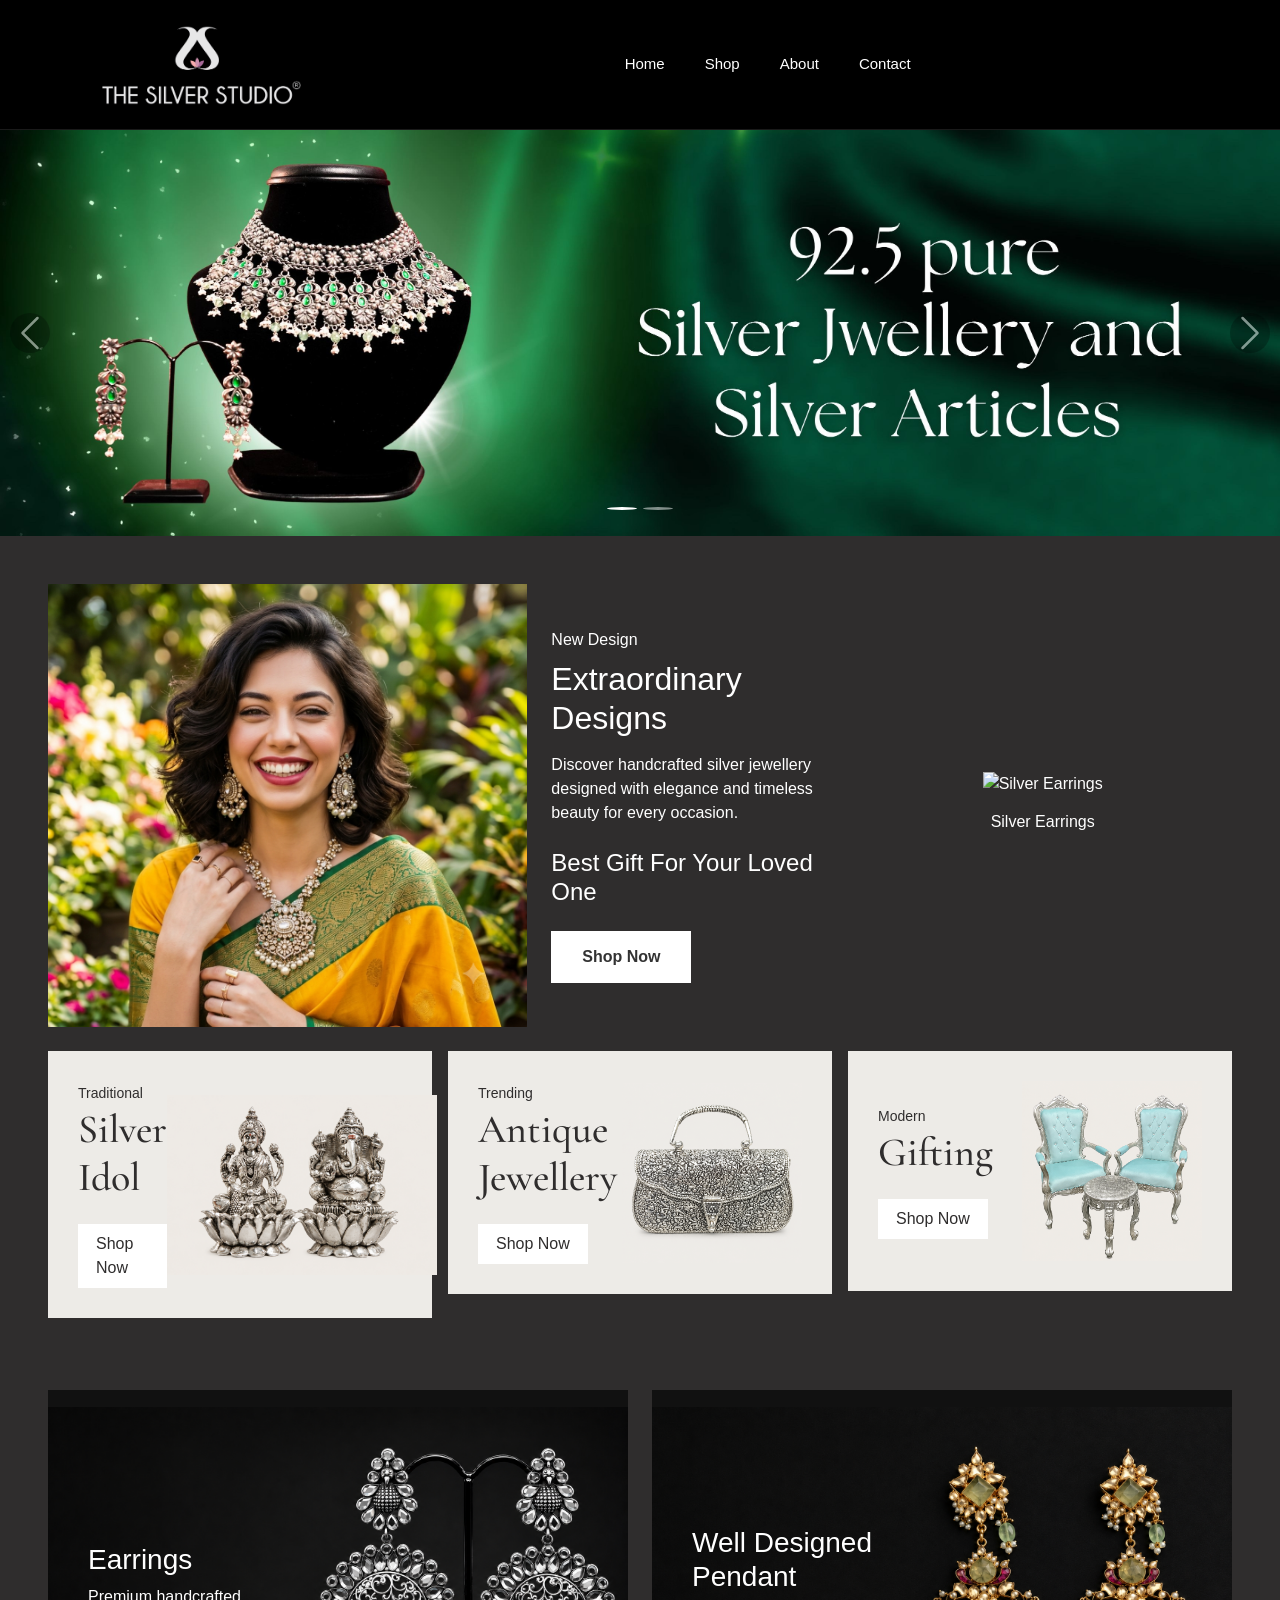
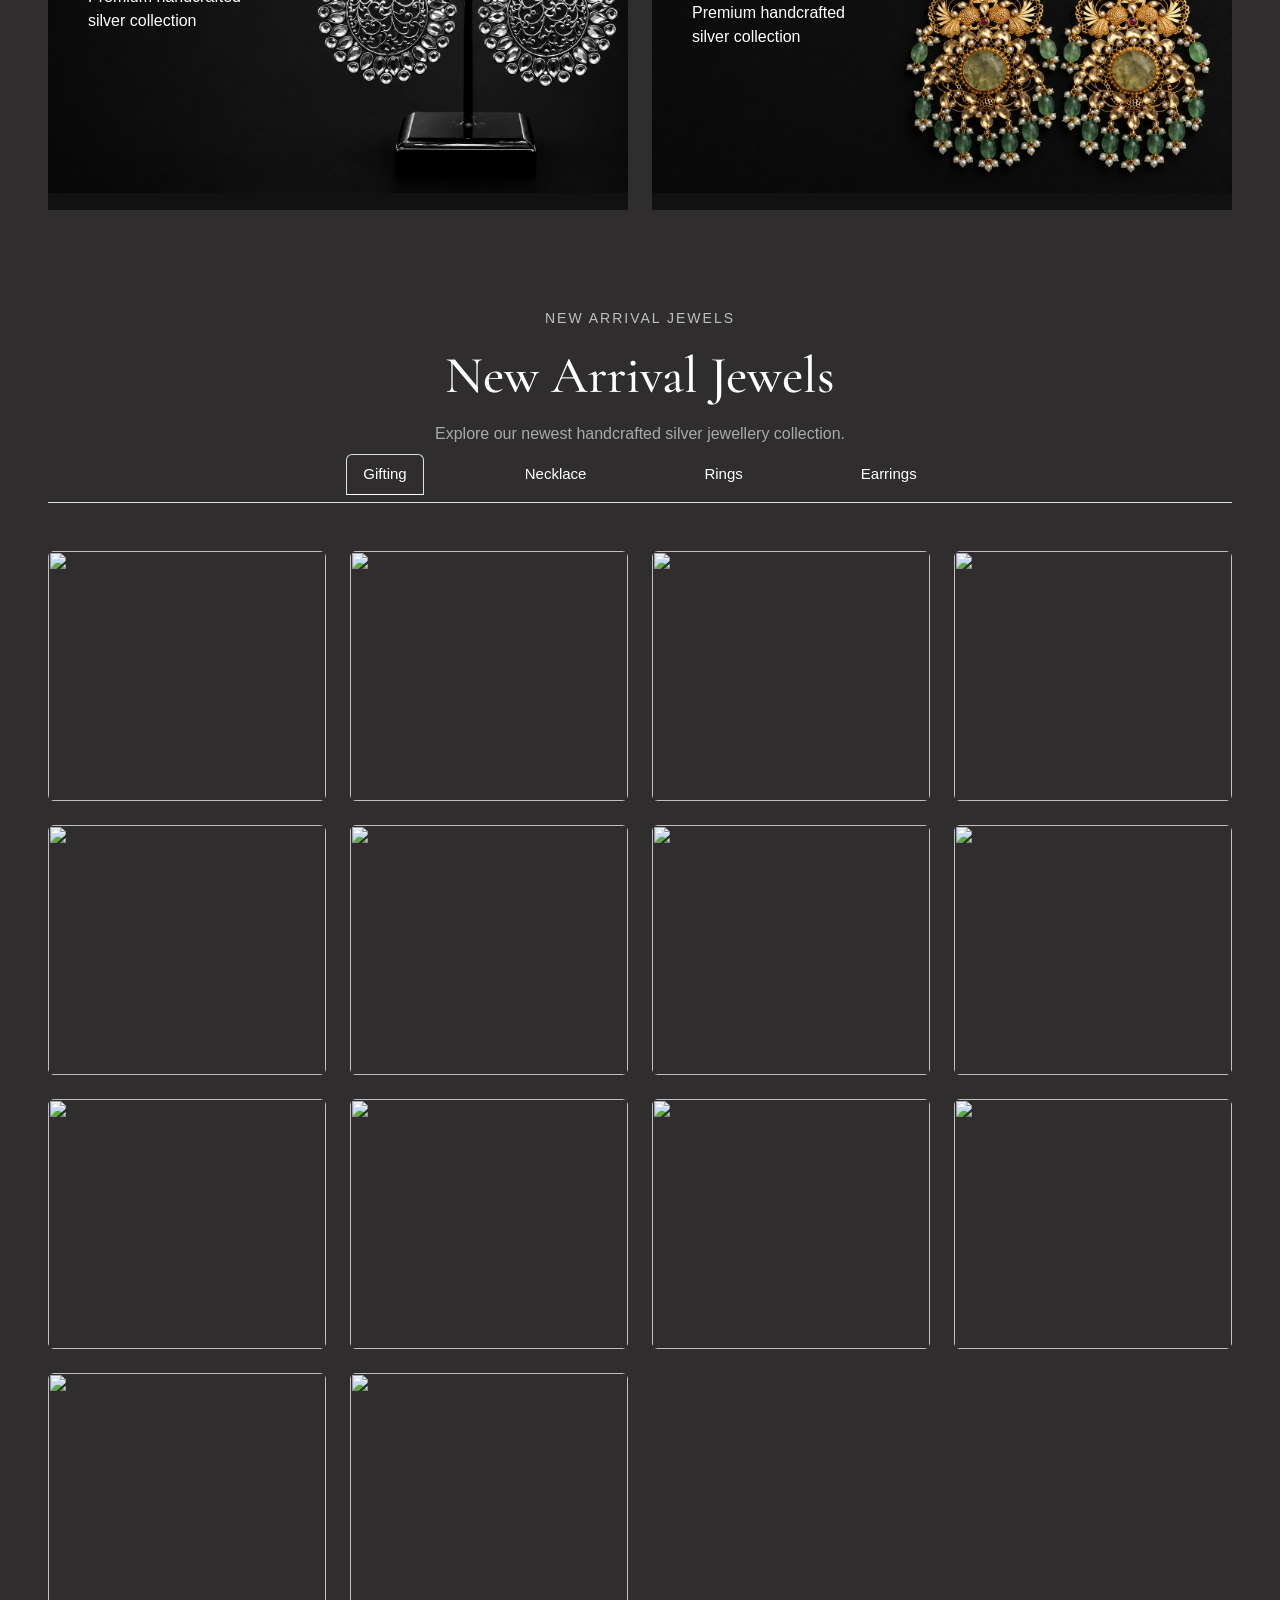
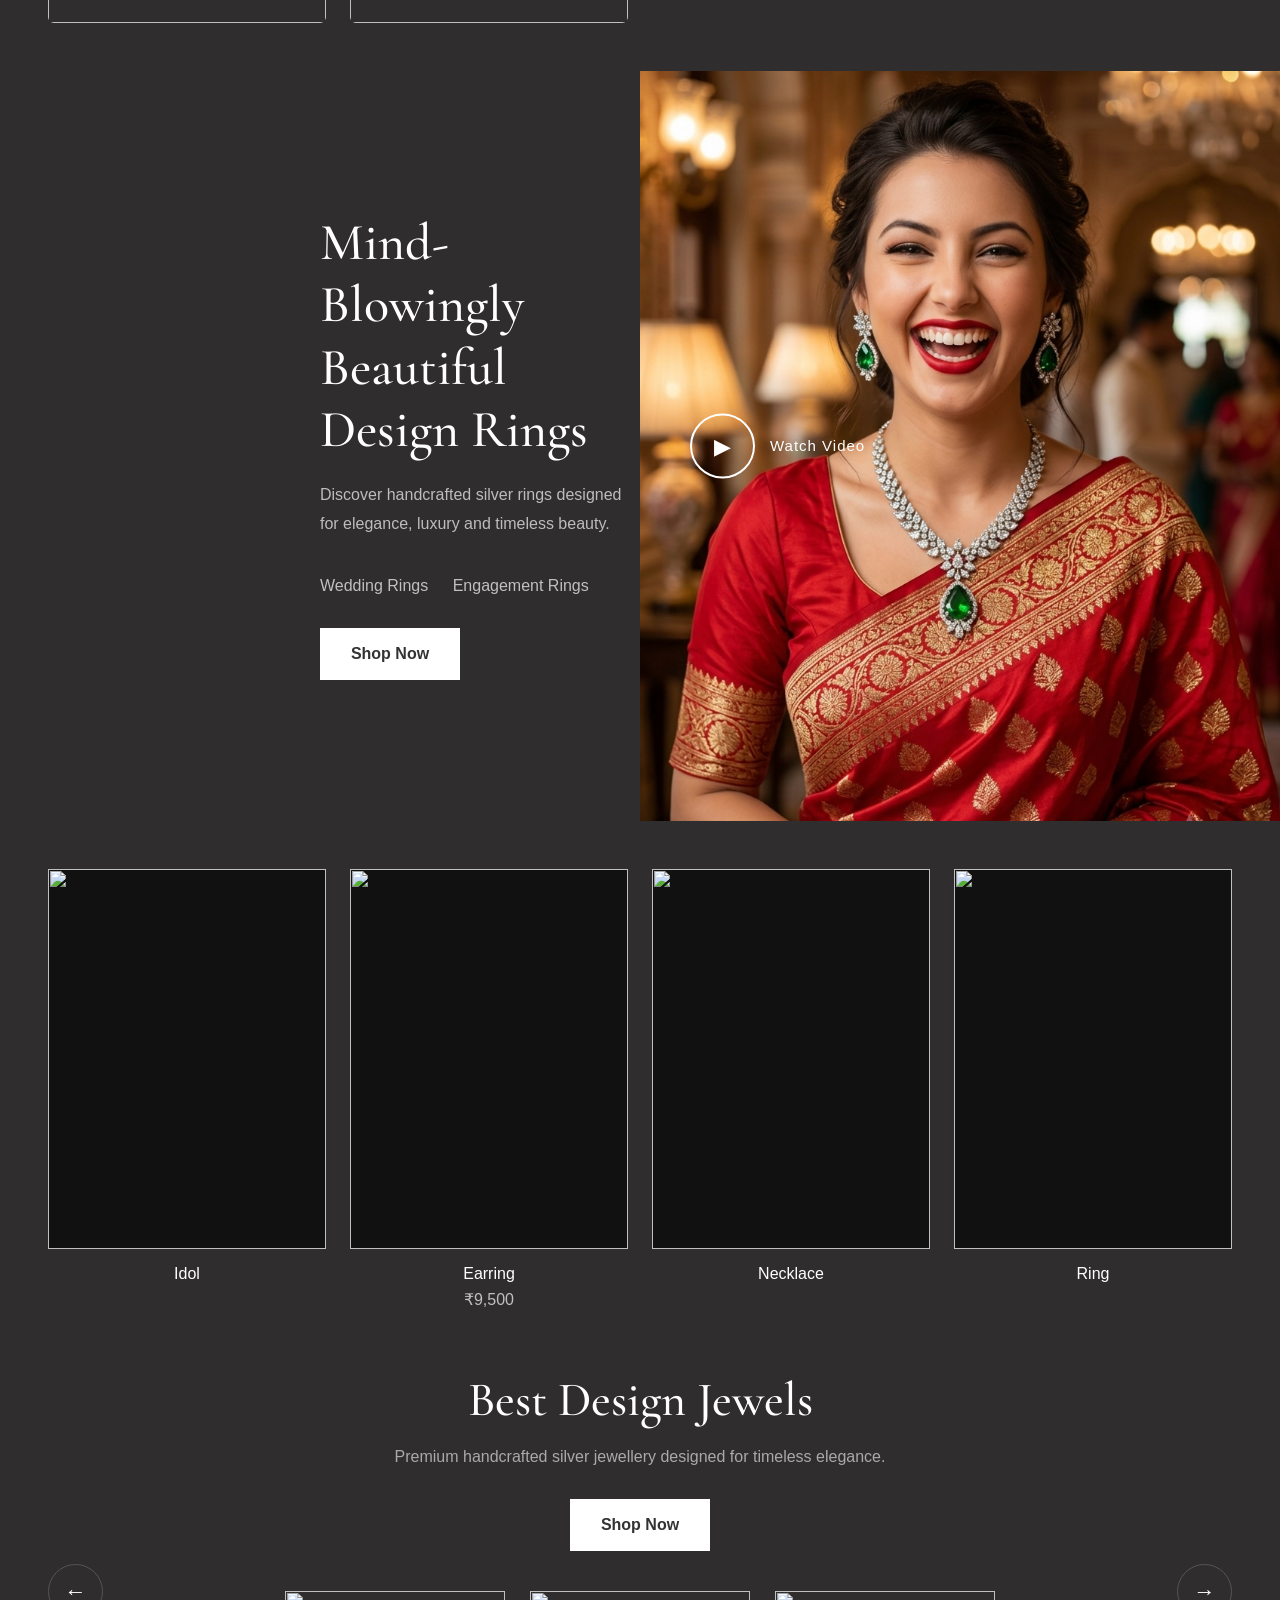
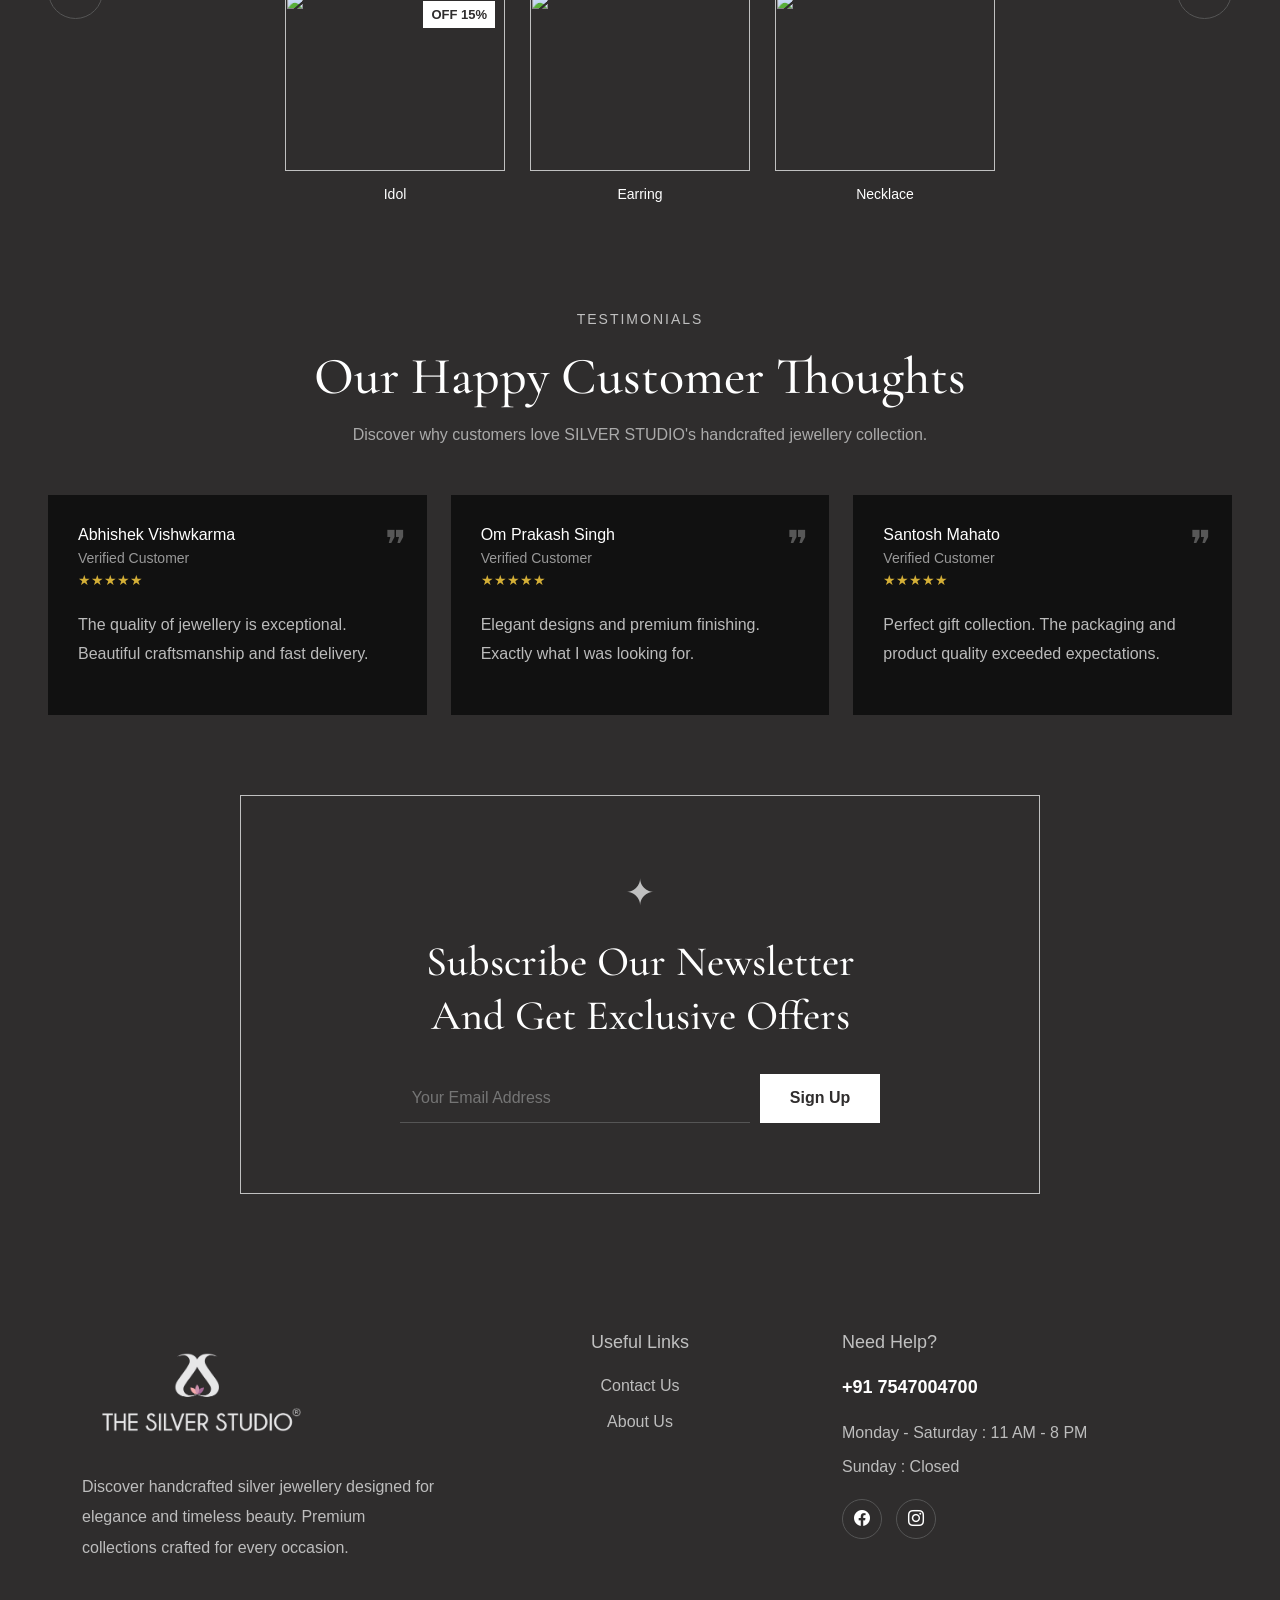
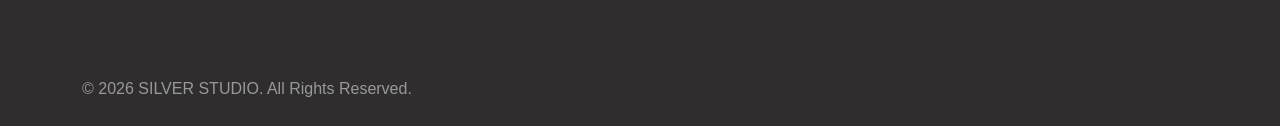
==== index.html @ 35790ab9 "remove idol" ====
<!DOCTYPE html>
<html lang="en">
<head>
<meta charset="UTF-8">
<meta name="viewport" content="width=device-width, initial-scale=1">
<link rel="shortcut icon" href="images/the-silver-studio-logo.png" type="image/x-icon">
<link rel="icon" href="images/the-silver-studio-logo.png" type="image/x-icon">
<title>THE SILVER STUDIO</title>

<link href="https://cdn.jsdelivr.net/npm/bootstrap@5.3.3/dist/css/bootstrap.min.css" rel="stylesheet">

<link href="https://fonts.googleapis.com/css2?family=Cormorant+Garamond:wght@400;500;600;700&display=swap" rel="stylesheet">
<link rel="stylesheet"
href="https://cdn.jsdelivr.net/npm/bootstrap-icons@1.11.3/font/bootstrap-icons.min.css">
<link rel="stylesheet"
href="https://cdn.jsdelivr.net/npm/bootstrap-icons@1.11.3/font/bootstrap-icons.min.css">
<link href="style.css" rel="stylesheet">
<link rel="stylesheet"
href="https://cdnjs.cloudflare.com/ajax/libs/OwlCarousel2/2.3.4/assets/owl.carousel.min.css">

<link rel="stylesheet"
href="https://cdnjs.cloudflare.com/ajax/libs/OwlCarousel2/2.3.4/assets/owl.theme.default.min.css">
<style>
    .navbar{
    background:#000;
    padding:10px 0;
    height:130px;
}

.logo{
    height:120px;
    width:auto;
}

@media (max-width:991px){

    .navbar{
        padding:8px 15px;
        height:100px;
    }

    .logo{
        height:93px;
    }

    .navbar-toggler{
        border:1px solid #fff;
    }

    .navbar-collapse{
        background:#000;
        padding:15px;
        margin-top:10px;
        border-radius:8px;
        z-index: 999
    }

    .navbar-nav{
        text-align:center;
    }

    .navbar-nav .nav-link{
        padding:12px 0;
        color:#fff !important;
    }

    .navbar .text-white{
        display:block;
        text-align:center;
        margin-top:10px;
    }

}
@keyframes upAndDown {
    0% {
        transform: translateY(0);
    }

    50% {
        transform: translateY(-50px);
    }

    100% {
        transform: translateY(0);
    }
}
.tabcard-img{
    width: 100%;    
    height: 250px;
    object-fit: cover;
}
</style>
</head>
<body>

<!-- Navbar -->

<nav class="navbar navbar-expand-lg navbar-dark py-2">
<div class="container">

<a class="navbar-brand" href="#">
    <img src="images/the-silver-studio-logo.png" alt="Logo" class="logo">
</a>

<button class="navbar-toggler" type="button" data-bs-toggle="collapse" data-bs-target="#menu">
<span class="navbar-toggler-icon"></span>
</button>

<div class="collapse navbar-collapse" id="menu">

<ul class="navbar-nav mx-auto">

<li class="nav-item">
<a class="nav-link" href="index.html">Home</a>
</li>

<li class="nav-item">
<a class="nav-link" href="shop.html">Shop</a>
</li>

<li class="nav-item">
<a class="nav-link" href="about.html">About</a>
</li>

<li class="nav-item">
<a class="nav-link" href="contact.html">Contact</a>
</li>

</ul>

<div>
<!-- <a href="login.html" class="text-white text-decoration-none">
Login / Register
</a> -->
</div>

</div>
</div>
</nav>
<section class="banner-section-one">

<div id="mainBanner" class="carousel slide carousel-fade"
     data-bs-ride="carousel"
     data-bs-interval="3000">

    <!-- Indicators -->
    <div class="carousel-indicators">

        <button type="button"
                data-bs-target="#mainBanner"
                data-bs-slide-to="0"
                class="active"></button>

        <button type="button"
                data-bs-target="#mainBanner"
                data-bs-slide-to="1"></button>

        <!-- <button type="button"
                data-bs-target="#mainBanner"
                data-bs-slide-to="2"></button>

        <button type="button"
                data-bs-target="#mainBanner"
                data-bs-slide-to="3"></button>

        <button type="button"
                data-bs-target="#mainBanner"
                data-bs-slide-to="4"></button> -->

    </div>

    <div class="carousel-inner">

        <div class="carousel-item active">
            <img src="images/banner3.jpeg"
                 class="d-block w-100 banner-img"
                 alt="">
        </div>
        <div class="carousel-item">
            <img src="images/banner4.jpeg"
                 class="d-block w-100 banner-img"
                 alt="">
        </div>

        <!-- <div class="carousel-item">
            <img src="images/banner1.png"
                 class="d-block w-100 banner-img"
                 alt="">
        </div>

        <div class="carousel-item">
            <img src="images/banner2.png"
                 class="d-block w-100 banner-img"
                 alt="">
        </div> -->

    </div>

    <!-- Previous -->

    <button class="carousel-control-prev"
            type="button"
            data-bs-target="#mainBanner"
            data-bs-slide="prev">

        <span class="carousel-control-prev-icon"></span>

    </button>

    <!-- Next -->

    <button class="carousel-control-next"
            type="button"
            data-bs-target="#mainBanner"
            data-bs-slide="next">

        <span class="carousel-control-next-icon"></span>

    </button>

</div>

</section>
<!-- Hero -->

<!-- <section class="hero-section">
    <div class="container">

        <div class="row align-items-center">

            <div class="col-lg-8">

                <div class="hero-content">

                    <h1 class="text-white hero-title">Elegant Daily <br>Silver Jewellery</h1>

                    <p>
                    Discover handcrafted silver jewellery designed for modern elegance.
                    Timeless rings, necklaces and accessories crafted with perfection.
                    </p>

                    <a href="#" class="shop-btn">
                    Shop Now
                    </a>

                </div>

            </div>

            <div class="col-lg-4">

                <div class="hero-image">

                    <img src="images/elegant_daily.png" class="img-fluid"
                    alt="Model">

                </div>

            </div>

        </div>

    </div>
</section> -->
<section class="extraordinary-section mt-5">
    <div class="container-fluid px-lg-5">

        <div class="row align-items-center g-4">

            <!-- Left Image -->
            <div class="col-lg-5">
                <div class="model-img">
                    <img src="images/model2.png" class="img-fluid" alt="">
                </div>
            </div>

            <!-- Center Content -->
            <div class="col-lg-3 text-center text-lg-start">
                <span class="section-tag">New Design</span>

                <h2 class="section-title mt-2">
                    Extraordinary <br> Designs
                </h2>

                <p class="section-text mt-3">
                    Discover handcrafted silver jewellery designed with
                    elegance and timeless beauty for every occasion.
                </p>

                <h4 class="gift-text mt-4">
                    Best Gift For Your Loved One
                </h4>

                <a href="#" class="shop-btn mt-3 d-inline-block">
                    Shop Now
                </a>
            </div>

            <!-- Right Product -->
            <div class="col-lg-4 text-center">

                <div class="product-card">
                    <img src="images/earings.jpg" class="img-fluid" alt="Silver Earrings">
                </div>

                <div class="product-info mt-3">
                    <h6>Silver Earrings</h6>
                </div>

            </div>

        </div>

    </div>
</section>



<section class="category-strip py-4">
    <div class="container-fluid px-lg-5">
        <div class="row g-3">

            <div class="col-xs-6 col-sm-6 col-md-4 col-lg-4">
                <div class="mini-category">
                    <div>
                        <small>Traditional</small>
                        <h3>Silver Idol</h3>
                        <a href="#">Shop Now</a>
                    </div>
                    <img src="images/silver-idol.png" alt="Silver Idol">
                </div>
            </div>

            <div class="col-xs-6 col-sm-6 col-md-4 col-lg-4">
                <div class="mini-category">
                    <div>
                        <small>Trending</small>
                        <h3>Antique Jewellery</h3>
                        <a href="#">Shop Now</a>
                    </div>
                    <img src="images/antique_jewellery.png" alt="Antique Jewellery">
                </div>
            </div>

            <div class="col-xs-6 col-sm-6 col-md-4 col-lg-4">
                <div class="mini-category">
                    <div>
                        <small>Modern</small>
                        <h3>Gifting</h3>
                        <a href="#">Shop Now</a>
                    </div>
                    <img src="images/gifting.png" alt="Gifting">
                </div>
            </div>

        </div>
    </div>
</section>
<section class="offer-section py-5">
    <div class="container-fluid px-lg-5">

        <div class="row g-4">

            <div class="col-lg-6">

                <div class="offer-banner">

                    <img src="images/offer_earrings.png" alt="">

                    <div class="offer-content">

                        <!-- <span>Big Deal</span> -->

                        <h3>
                            Earrings
                        </h3>
                         <p>
                            Premium handcrafted </br> silver collection
                        </p>

                        <!-- <a href="#">Shop Now</a> -->

                    </div>

                </div>

            </div>

            
            <div class="col-lg-6">

                <div class="offer-banner pendant-banner">

                    <img src="images/pendant1.png" alt="">

                    <div class="offer-content">

                        <h3>
                            Well Designed </br> Pendant
                        </h3>

                        <p>
                            Premium handcrafted </br> silver collection
                        </p>

                        <!-- <a href="#">Shop Now</a> -->

                    </div>

                    <!-- <div class="offer-circle">
                        <strong>20%</strong>
                        <span>OFF</span>
                    </div> -->

                </div>

            </div>

        </div>

    </div>
</section> 
<section class="new-arrivals py-5">
    <div class="container-fluid px-lg-5">

        <!-- Heading -->
        <div class="text-center mb-5">

            <span class="arrival-tag">New Arrival Jewels</span>

            <h2 class="arrival-title">
                New Arrival Jewels
            </h2>

            <p class="arrival-desc">
                Explore our newest handcrafted silver jewellery collection.
            </p>

            <ul class="nav nav-tabs justify-content-center mb-4 arrival-filter">

                <li class="nav-item">
                    <button class="nav-link active" data-bs-toggle="tab" data-bs-target="#gifting">
                        Gifting
                    </button>
                </li>
                <!-- <li class="nav-item">
                    <button class="nav-link" data-bs-toggle="tab" data-bs-target="#idols">
                        Idols
                    </button>
                </li> -->

                <li class="nav-item">
                    <button class="nav-link" data-bs-toggle="tab" data-bs-target="#necklace">
                        Necklace
                    </button>
                </li>

                <li class="nav-item">
                    <button class="nav-link" data-bs-toggle="tab" data-bs-target="#rings">
                        Rings
                    </button>
                </li>

                <li class="nav-item">
                    <button class="nav-link" data-bs-toggle="tab" data-bs-target="#earrings">
                        Earrings
                    </button>
                </li>


            </ul>

        </div>
        <!-- Content -->
        <div class="tab-content">

    <!-- Necklace -->
    <div class="tab-pane fade show active" id="gifting">
        <div class="row g-4">

            <div class="col-lg-3">
                <img src="images/gifting1.JPG" class="img-fluid rounded tabcard-img">
            </div>

            <div class="col-lg-3">
                <img src="images/gifting2.JPG" class="img-fluid rounded tabcard-img">
            </div>

            <div class="col-lg-3">
                <img src="images/gifting3.JPG" class="img-fluid rounded tabcard-img">
            </div>
             <div class="col-lg-3">
                <img src="images/idol1.JPG" class="img-fluid rounded tabcard-img">
            </div>

            <div class="col-lg-3">
                <img src="images/idol2.JPG" class="img-fluid rounded tabcard-img">
            </div>

            <div class="col-lg-3">
                <img src="images/idol3.JPG" class="img-fluid rounded tabcard-img">
            </div>
            <div class="col-lg-3">
                <img src="images/idol4.JPG" class="img-fluid rounded tabcard-img">
            </div>

            <div class="col-lg-3">
                <img src="images/idol5.JPG" class="img-fluid rounded tabcard-img">
            </div>

            <div class="col-lg-3">
                <img src="images/idol6.JPG" class="img-fluid rounded tabcard-img">
            </div>


            <div class="col-lg-3">
                <img src="images/idol7.JPG" class="img-fluid rounded tabcard-img">
            </div>

            <div class="col-lg-3">
                <img src="images/idol8.JPG" class="img-fluid rounded tabcard-img">
            </div>

            <div class="col-lg-3">
                <img src="images/idol9.JPG" class="img-fluid rounded tabcard-img">
            </div>
            <div class="col-lg-3">
                <img src="images/idol10.JPG" class="img-fluid rounded tabcard-img">
            </div>

            <div class="col-lg-3">
                <img src="images/idol11.JPG" class="img-fluid rounded tabcard-img">
            </div>

        </div>
    </div>



<!-- 
    <div class="tab-pane fade show active" id="idols">
        <div class="row g-4">

           

        </div>
    </div> -->

            <!-- Necklace -->
    <div class="tab-pane fade show" id="necklace">
        <div class="row g-4">

            <div class="col-lg-3">
                <img src="images/necklace1.JPG" class="img-fluid rounded tabcard-img">
            </div>

            <div class="col-lg-3">
                <img src="images/necklace2.JPG" class="img-fluid rounded tabcard-img">
            </div>

            <div class="col-lg-3">
                <img src="images/necklace3.JPG" class="img-fluid rounded tabcard-img">
            </div>
            <div class="col-lg-3">
                <img src="images/necklace4.JPG" class="img-fluid rounded tabcard-img">
            </div>

            <div class="col-lg-3">
                <img src="images/necklace5.JPG" class="img-fluid rounded tabcard-img">
            </div>

            <div class="col-lg-3">
                <img src="images/necklace6.JPG" class="img-fluid rounded tabcard-img">
            </div>
            <div class="col-lg-3">
                <img src="images/necklace7.JPG" class="img-fluid rounded tabcard-img">
            </div>

            <div class="col-lg-3">
                <img src="images/necklace8.JPG" class="img-fluid rounded tabcard-img">
            </div>

            <div class="col-lg-3">
                <img src="images/necklace9.JPG" class="img-fluid rounded tabcard-img">
            </div>

        </div>
    </div>

    <!-- Rings -->
    <div class="tab-pane fade" id="rings">
        <div class="row g-4">

            <div class="col-lg-3">
                <img src="images/ring1.JPG" class="img-fluid rounded tabcard-img">
            </div>

        </div>
    </div>

    <!-- Earrings -->
    <div class="tab-pane fade" id="earrings">
        <div class="row g-4">

            <div class="col-lg-3">
                <img src="images/earrings1.JPG" class="img-fluid rounded tabcard-img">
            </div>

            <div class="col-lg-3">
                <img src="images/earrings2.JPG" class="img-fluid rounded tabcard-img">
            </div>

            <div class="col-lg-3">
                <img src="images/earrings3.JPG" class="img-fluid rounded tabcard-img">
            </div>

        </div>
    </div>

</div>
    </div>
</section>
<!-- Image Zoom Modal -->
<div class="modal fade" id="imageModal" tabindex="-1">
    <div class="modal-dialog modal-dialog-centered modal-xl">
        <div class="modal-content bg-transparent border-0">

            <button type="button" class="btn-close btn-close-white position-absolute top-0 end-0 m-3"
                data-bs-dismiss="modal" aria-label="Close" style="z-index:1000;"></button>

            <div class="modal-body text-center p-0">
                <img id="modalImage" src="" class="img-fluid rounded shadow" alt="">
            </div>

        </div>
    </div>
</div>
<section class="luxury-banner-section">
    <div class="container-fluid p-0">

        <div class="row g-0 align-items-center">

            <!-- Left Content -->
            <div class="col-lg-3">

                <div class="luxury-content">
                    <img src="https://dt-tritiya.myshopify.com/cdn/shop/files/animate_image.png?v=1685455976&width=1500" alt="" style="max-width: 250px;
    animation: upAndDown 3s infinite linear;
    margin-left: 50px;">
                </div>
            </div>
            <div class="col-lg-3">

                <div class="luxury-content">

                  

                    <div class="content-box">

                        <h2>
                            Mind-Blowingly
                            <br>
                            Beautiful Design Rings
                        </h2>

                        <p>
                            Discover handcrafted silver rings designed
                            for elegance, luxury and timeless beauty.
                        </p>

                        <div class="ring-links">
                            <a href="#">Wedding Rings</a>
                            <a href="#">Engagement Rings</a>
                        </div>

                        <a href="#" class="shop-btn">
                            Shop Now
                        </a>

                    </div>

                </div>

            </div>

            <!-- Right Image -->
            <div class="col-lg-6">

                <div class="luxury-image">

                    <img src="images/elegant_daily.png" alt="">

                    <div class="video-btn">
                        <a href="#">
                            ▶
                        </a>
                        <span>Watch Video</span>
                    </div>

                </div>

            </div>

        </div>

    </div>
</section>
<section class="featured-jewels py-5">
    <div class="container-fluid px-lg-5">

        <!-- Top Products -->
        <div class="row g-4 mb-5">

            <div class="col-lg-3 col-md-6">
                <div class="jewel-card">
                    <img src="images/idol1.JPG" alt="">
                    <div class="jewel-info">
                        <h6>Idol</h6>
                    </div>
                </div>
            </div>

            <div class="col-lg-3 col-md-6">
                <div class="jewel-card">
                    <img src="images/earring1.JPG" alt="">
                    <div class="jewel-info">
                        <h6>Earring</h6>
                        <span>₹9,500</span>
                    </div>
                </div>
            </div>

            <div class="col-lg-3 col-md-6">
                <div class="jewel-card">
                    <img src="images/necklace1.JPG" alt="">
                    <div class="jewel-info">
                        <h6>Necklace</h6>
                    </div>
                </div>
            </div>

            <div class="col-lg-3 col-md-6">
                <div class="jewel-card">
                    <img src="images/ring1.JPG" alt="">
                    <div class="jewel-info">
                        <h6>Ring</h6>
                    </div>
                </div>
            </div>

        </div>

        <!-- Center Showcase -->

        <div class="showcase-wrapper">

            <button class="show-arrow left">
                &#8592;
            </button>

            <div class="showcase-content">

                <div class="showcase-text">

                    <h2>Best Design Jewels</h2>

                    <p>
                        Premium handcrafted silver jewellery
                        designed for timeless elegance.
                    </p>

                    <a href="#" class="shop-btn">
                        Shop Now
                    </a>

                </div>

                <div class="mini-products">

                    <div class="mini-card sale">
                        <span class="sale-tag">OFF 15%</span>
                        <img src="images/idol2.JPG" alt="">
                        <h6>Idol</h6>
                    </div>

                    <div class="mini-card">
                        <img src="images/earring2.JPG" alt="">
                        <h6>Earring</h6>
                    </div>

                    <div class="mini-card">
                        <img src="images/necklace2.JPG" alt="">
                        <h6>Necklace</h6>
                    </div>

                </div>

            </div>

            <button class="show-arrow right">
                &#8594;
            </button>

        </div>

    </div>
</section>
<!-- <section class="service-features">
    <div class="container-fluid">

        <div class="row text-center text-lg-start">


            <div class="col-lg-3 col-md-6 mb-4 mb-lg-0">
                <div class="feature-box">

                    <div class="feature-icon">
                        <i class="bi bi-truck"></i>
                    </div>

                    <div class="feature-content">
                        <h5>Free Delivery</h5>
                        <p>Free Shipping Across Country</p>
                    </div>

                </div>
            </div>

            <div class="col-lg-3 col-md-6 mb-4 mb-lg-0">
                <div class="feature-box">

                    <div class="feature-icon">
                        <i class="bi bi-headset"></i>
                    </div>

                    <div class="feature-content">
                        <h5>24×7 Support</h5>
                        <p>24 Hour Online Customer Support</p>
                    </div>

                </div>
            </div>

          
            <div class="col-lg-3 col-md-6 mb-4 mb-lg-0">
                <div class="feature-box">

                    <div class="feature-icon">
                        <i class="bi bi-box-seam"></i>
                    </div>

                    <div class="feature-content">
                        <h5>Easy Returns</h5>
                        <p>7 Days Return & Exchange Policy</p>
                    </div>

                </div>
            </div>

          
            <div class="col-lg-3 col-md-6">
                <div class="feature-box">

                    <div class="feature-icon">
                        <i class="bi bi-shield-lock"></i>
                    </div>

                    <div class="feature-content">
                        <h5>Payment Security</h5>
                        <p>100% Secure Payment Gateway</p>
                    </div>

                </div>
            </div>

        </div>

    </div>
</section> -->
<section class="testimonial-section py-5">
    <div class="container-fluid px-lg-5">

        <!-- Heading -->
        <div class="section-heading text-center mb-5">

            <span class="sub-title">Testimonials</span>

            <h2>Our Happy Customer Thoughts</h2>

            <p>
                Discover why customers love SILVER STUDIO's
                handcrafted jewellery collection.
            </p>

        </div>

        <!-- Testimonials -->

        <div class="row g-4">

            <div class="col-lg-4">
                <div class="testimonial-card">

                    <div class="customer-info">
                        <div>
                            <h6>Abhishek Vishwkarma</h6>
                            <small>Verified Customer</small>
                            <div class="stars">★★★★★</div>
                        </div>
                    </div>

                    <p>
                        The quality of jewellery is exceptional.
                        Beautiful craftsmanship and fast delivery.
                    </p>

                    <span class="quote-icon">❞</span>

                </div>
            </div>

            <div class="col-lg-4">
                <div class="testimonial-card">

                    <div class="customer-info">
                        <div>
                            <h6>Om Prakash Singh</h6>
                            <small>Verified Customer</small>
                            <div class="stars">★★★★★</div>
                        </div>
                    </div>

                    <p>
                        Elegant designs and premium finishing.
                        Exactly what I was looking for.
                    </p>

                    <span class="quote-icon">❞</span>

                </div>
            </div>

            <div class="col-lg-4">
                <div class="testimonial-card">

                    <div class="customer-info">
                        <div>
                            <h6>Santosh Mahato</h6>
                            <small>Verified Customer</small>
                            <div class="stars">★★★★★</div>
                        </div>
                    </div>

                    <p>
                        Perfect gift collection. The packaging and
                        product quality exceeded expectations.
                    </p>

                    <span class="quote-icon">❞</span>

                </div>
            </div>

        </div>

        <!-- Newsletter -->

        <div class="newsletter-box">

            <div class="newsletter-content">

                <div class="newsletter-icon">
                    ✦
                </div>

                <h3>
                    Subscribe Our Newsletter
                    <br>
                    And Get Exclusive Offers
                </h3>

                <form class="newsletter-form">

                    <input type="email"
                           placeholder="Your Email Address">

                    <button type="submit">
                        Sign Up
                    </button>

                </form>

            </div>

        </div>

    </div>
</section>
<footer class="luxury-footer">

    <div class="container">

        <div class="row gy-5">

            <!-- Logo & About -->
            <div class="col-lg-4">

                <div class="footer-logo">
                    <a class="navbar-brand" href="#">
    <img src="images/the-silver-studio-logo.png" alt="Logo" class="logo">
</a>
                </div>

                <p class="footer-about">
                    Discover handcrafted silver jewellery designed for
                    elegance and timeless beauty. Premium collections
                    crafted for every occasion.
                </p>

                <div class="payment-icons">
                    <img src="images/visa.png" alt="">
                    <img src="images/mastercard.png" alt="">
                    <img src="images/paypal.png" alt="">
                    <img src="images/rupay.png" alt="">
                </div>

            </div>

            <!-- Useful Links -->
            

            <div class="col-lg-4 col-md-4 text-center">

                <h5>Useful Links</h5>

                <ul class="footer-links">
                    <li><a href="#">Contact Us</a></li>
                    <li><a href="#">About Us</a></li>
                </ul>

            </div>

            <!-- Customer Service -->
            <!-- <div class="col-lg-2 col-md-4">

                <h5>Customer Service</h5>

                <ul class="footer-links">
                    <li><a href="#">Orders</a></li>
                    <li><a href="#">Wishlist</a></li>
                    <li><a href="#">Account Details</a></li>
                    <li><a href="#">24×7 Help</a></li>
                </ul>

            </div> -->

            <!-- Contact -->
            <div class="col-lg-4 col-md-4">

                <h5>Need Help?</h5>

                <div class="footer-contact">

                    <p>
                        <strong>+91 7547004700</strong>
                    </p>

                    <div class="working-hours">
                        <p>Monday - Saturday : 11 AM - 8 PM</p>
                        <p>Sunday : Closed</p>
                    </div>

                    <div class="social-icons">

                        <a href="https://www.facebook.com/thesilverstudio.in/">
                            <i class="bi bi-facebook"></i>
                        </a>

                        <a href="https://www.instagram.com/thesilverstudio.in/?hl=en">
                            <i class="bi bi-instagram"></i>
                        </a>

                        <!-- <a href="https://x.com/silverstudios4">
                            <i class="bi bi-twitter-x"></i>
                        </a> -->

                    </div>

                </div>

            </div>

        </div>

        <hr>

        <!-- Bottom Footer -->

        <div class="footer-bottom">

            <p>
                © 2026 SILVER STUDIO. All Rights Reserved.
            </p>

            <!-- <div class="footer-bottom-links">
                <a href="#">Today's Deal</a>
                <a href="#">Great Deals</a>
                <a href="#">Gift Vouchers</a>
            </div> -->

        </div>

    </div>

</footer>

<script src="https://cdn.jsdelivr.net/npm/bootstrap@5.3.3/dist/js/bootstrap.bundle.min.js"></script>
<script src="https://code.jquery.com/jquery-3.7.1.min.js"></script>

<script src="https://cdnjs.cloudflare.com/ajax/libs/OwlCarousel2/2.3.4/owl.carousel.min.js"></script>
<script>
$(document).ready(function () {

    $(".banner-carousel").owlCarousel({

        items:1,
        loop:true,
        autoplay:true,
        autoplayTimeout:3000,
        autoplayHoverPause:true,
        nav:true,
        dots:true,
        animateOut:'fadeOut'

    });

});
</script>

<script>
document.addEventListener("DOMContentLoaded", function () {

    const modalImage = document.getElementById("modalImage");
    const imageModal = new bootstrap.Modal(document.getElementById("imageModal"));

    document.querySelectorAll(".tabcard-img").forEach(img => {

        img.style.cursor = "pointer";

        img.addEventListener("click", function () {
            modalImage.src = this.src;
            imageModal.show();
        });

    });

});
</script>
</body>
</html>
---- style.css ----
body{
    background:#2f2d2d;
    color:#fff;
    overflow-x:hidden;
    font-family:Arial, sans-serif;
}

/* Navbar */
.navbar{
    background:#2f2d2d;
    border-bottom:1px solid rgba(255,255,255,0.1);
    padding:20px 0;
}

.navbar-brand{
    font-family:'Cormorant Garamond', serif;
    font-size:42px;
    font-weight:700;
    color:#fff !important;
    letter-spacing:2px;
}

.nav-link{
    color:#fff !important;
    margin:0 12px;
    font-size:15px;
    transition:.3s;
}

.nav-link:hover{
    color:silver !important;
}

/* Hero Section */

.hero-section{
    min-height:100vh;
    display:flex;
    align-items:center;
    background:#2f2d2d;
}

.hero-content h1{
    font-family:'Cormorant Garamond', serif;
    font-size:75px;
    font-weight:700;
    line-height:1.1;
    margin-bottom:25px;
}

.hero-content p{
    color:#cfcfcf;
    font-size:16px;
    max-width:500px;
    margin-bottom:35px;
}

.shop-btn{
    background:#fff;
    color:#2f2d2d;
    padding:14px 35px;
    border:none;
    text-decoration:none;
    font-weight:600;
    transition:.3s;
}

.shop-btn:hover{
    background:silver;
    color:#2f2d2d;
}

.hero-image{
    text-align:right;
}

.hero-image img{
    width:100%;
    max-width:700px;
    border-radius:10px;
}

/* Mobile */

@media(max-width:991px){

.hero-section{
    text-align:center;
    padding:80px 0;
}

.hero-image{
    margin-top:50px;
    text-align:center;
}

.hero-content h1{
    font-size:48px;
}

}

@media(max-width:576px){

.hero-content h1{
    font-size:38px;
}

.navbar-brand{
    font-size:32px;
}

}
.design-section{
    background:#2f2d2d;
    padding:100px 0;
}

.design-image img{
    width:100%;
    height:700px;
    object-fit:cover;
}

.small-title{
    color:#c0c0c0;
    font-size:14px;
    letter-spacing:2px;
    text-transform:uppercase;
}

.main-title{
    color:#fff;
    font-size:52px;
    font-weight:700;
    margin:15px 0;
    font-family:'Cormorant Garamond', serif;
}

.desc{
    color:#bdbdbd;
    line-height:1.8;
    margin-bottom:30px;
}

.gift-title{
    color:#ffffff;
    font-size:32px;
    font-family:'Cormorant Garamond', serif;
    margin-bottom:30px;
}

.btn-shop{
    background:#fff;
    color:#2f2d2d;
    text-decoration:none;
    padding:12px 28px;
    display:inline-block;
    font-weight:600;
    transition:.3s;
}

.btn-shop:hover{
    background:silver;
    color:#2f2d2d;
}

.product-box{
    background:#111;
    padding:50px;
}

.product-box img{
    width:100%;
    max-width:300px;
}

.product-detail{
    margin-top:20px;
}

.product-detail p{
    color:#fff;
    margin-bottom:5px;
}

.product-detail span{
    color:silver;
    font-weight:600;
}

/* Responsive */

@media(max-width:991px){

    .main-title{
        font-size:38px;
        margin-top:10px;
    }

    .gift-title{
        font-size:26px;
    }

    .design-image img{
        height:auto;
    }

    .product-box{
        margin-top:30px;
    }

}
.offer-section{
    background:#2f2d2d;
    padding-bottom:80px;
}

.offer-banner{
    position:relative;
    overflow:hidden;
    min-height:420px;
    background:#111;
}

.offer-banner img{
    width:100%;
    height:420px;
    object-fit:contain;
    transition:.5s;
}

.offer-banner:hover img{
    transform:scale(1.05);
}

.offer-content{
    position:absolute;
    left:40px;
    top:50%;
    transform:translateY(-50%);
    z-index:2;
}

.offer-content span{
    color:#2f2d2d;
    font-size:14px;
    letter-spacing:1px;
}

.offer-content h2{
    color:#fff;
    font-size:48px;
    line-height:1.2;
    margin:15px 0 25px;
    font-family:'Cormorant Garamond', serif;
}

.offer-content p{
    color:#fff;
    margin-bottom:25px;
}

.offer-content a{
    display:inline-block;
    padding:12px 30px;
    background:#fff;
    color:#2f2d2d;
    text-decoration:none;
    font-weight:600;
}

.offer-content a:hover{
    background:silver;
}

.offer-circle{
    position:absolute;
    right:40px;
    top:30px;
    width:140px;
    height:140px;
    border-radius:50%;
    background:#222;
    display:flex;
    flex-direction:column;
    justify-content:center;
    align-items:center;
    color:#fff;
}

.offer-circle strong{
    font-size:40px;
    line-height:1;
}

.offer-circle span{
    font-size:18px;
    letter-spacing:2px;
}

@media(max-width:991px){

    .offer-content{
        left:25px;
    }

    .offer-content h2{
        font-size:32px;
    }

    .offer-circle{
        width:100px;
        height:100px;
        right:15px;
        top:15px;
    }

    .offer-circle strong{
        font-size:28px;
    }
}
.mini-category{
    background:#edebe7;
    min-height:220px;
    display:flex;
    align-items:center;
    justify-content:space-between;
    padding:30px;
}

.mini-category h3{
    color:#2f2d2d;
    font-size:40px;
    font-family:'Cormorant Garamond', serif;
}

.mini-category small{
    color:#2f2d2d;
}

.mini-category a{
    display:inline-block;
    margin-top:15px;
    background:#fff;
    color:#2f2d2d;
    padding:8px 18px;
    text-decoration:none;
}

.mini-category img{
    max-height:180px;
}
@media(max-width:576px){
    .mini-category img{
        max-height:105px;
    }   
}
.new-arrivals{
    background:#2f2d2d;
}

.arrival-tag{
    color:silver;
    font-size:14px;
    letter-spacing:2px;
    text-transform:uppercase;
}

.arrival-title{
    color:#fff;
    font-size:52px;
    font-family:'Cormorant Garamond', serif;
    margin:15px 0;
}

.arrival-desc{
    color:#aaa;
    max-width:500px;
    margin:auto;
}

.arrival-filter {
    display: flex;
    justify-content: center;
    gap: 20px;
    list-style: none;
    padding: 0;
}

.arrival-filter li {
    cursor: pointer;
    padding: 8px 20px;
    /* border: 1px solid #ddd; */
    transition: .3s;
}

.arrival-filter li.active {
    background: #2f2d2d;
    color: #fff;
}
.product-card{
    position:relative;
}

.product-image{
    background:#111;
    padding:40px;
    overflow:hidden;
}

.product-image img{
    width:100%;
    height:320px;
    object-fit:contain;
    transition:.5s;
}

.product-card:hover img{
    transform:scale(1.08);
}

.product-info{
    text-align:center;
    margin-top:15px;
}

.product-info h6{
    color:#fff;
    margin-bottom:8px;
}

.product-info span{
    color:silver;
    font-weight:600;
}

.old-price{
    text-decoration:line-through;
    color:#666 !important;
    margin-right:10px;
}

.sale-badge{
    position:absolute;
    top:15px;
    right:15px;
    background:#fff;
    color:#2f2d2d;
    font-size:12px;
    padding:6px 10px;
    z-index:5;
    font-weight:600;
}

@media(max-width:768px){

    .arrival-title{
        font-size:36px;
    }

    .product-image img{
        height:250px;
    }

}
.luxury-banner-section{
    background:#2f2d2d;
}

.luxury-content{
    min-height:750px;
    background:url('images/marble-bg.jpg');
    background-size:cover;
    background-position:center;
    position:relative;
    display:flex;
    justify-content:center;
    align-items:center;
}

.content-box{
    max-width:420px;
}

.content-box h2{
    color:#fff;
    font-size:52px;
    line-height:1.2;
    margin-bottom:20px;
    font-family:'Cormorant Garamond', serif;
}

.content-box p{
    color:#bdbdbd;
    line-height:1.8;
    margin-bottom:35px;
}

.ring-links{
    margin-bottom:30px;
}

.ring-links a{
    color:silver;
    text-decoration:none;
    margin-right:20px;
    font-weight:500;
}

.shop-btn{
    display:inline-block;
    background:#fff;
    color:#2f2d2d;
    padding:14px 35px;
    text-decoration:none;
    font-weight:600;
    transition:.4s;
}

.shop-btn:hover{
    background:silver;
    color:#2f2d2d;
}

.leaf-decoration{
    position:absolute;
    left:60px;
    top:50%;
    transform:translateY(-50%);
    font-size:100px;
    color:silver;
    opacity:.3;
}

.luxury-image{
    position:relative;
    min-height:750px;
}

.luxury-image img{
    width:100%;
    height:750px;
    object-fit:cover;
}

.video-btn{
    position:absolute;
    left:50px;
    top:50%;
    transform:translateY(-50%);
    display:flex;
    align-items:center;
    gap:15px;
}

.video-btn a{
    width:65px;
    height:65px;
    border:2px solid #fff;
    border-radius:50%;
    color:#fff;
    display:flex;
    align-items:center;
    justify-content:center;
    text-decoration:none;
    font-size:22px;
}

.video-btn span{
    color:#fff;
    font-size:15px;
    letter-spacing:1px;
}

@media(max-width:991px){

    .luxury-content,
    .luxury-image,
    .luxury-image img{
        min-height:auto;
        height:auto;
    }

    .luxury-content{
        padding:80px 30px;
    }

    .content-box h2{
        font-size:38px;
    }

    .leaf-decoration{
        display:none;
    }

    .video-btn{
        left:20px;
        bottom:20px;
        top:auto;
        transform:none;
    }

}
.featured-jewels{
    background:#2f2d2d;
}

.jewel-card img{
    width:100%;
    height:380px;
    object-fit:cover;
    background:#111;
    /* padding:30px; */
    transition:.4s;
}

.jewel-card:hover img{
    transform:scale(1.05);
}

.jewel-info{
    text-align:center;
    margin-top:15px;
}

.jewel-info h6{
    color:#fff;
    margin-bottom:5px;
}

.jewel-info span{
    color:silver;
}

/* Showcase */

.showcase-wrapper{
    display:flex;
    align-items:center;
    justify-content:space-between;
    margin-top:60px;
}

.show-arrow{
    width:55px;
    height:55px;
    border:1px solid #555;
    border-radius:50%;
    background:none;
    color:#fff;
    font-size:22px;
}

.showcase-content{
    text-align:center;
    flex:1;
}

.showcase-text h2{
    color:#fff;
    font-size:48px;
    margin-bottom:15px;
    font-family:'Cormorant Garamond', serif;
}

.showcase-text p{
    color:#aaa;
    margin-bottom:30px;
}

.mini-products{
    display:flex;
    justify-content:center;
    gap:25px;
    flex-wrap:wrap;
    margin-top:40px;
}

.mini-card{
    width:220px;
    background:##edebe7;
    /* padding:20px; */
    position:relative;
}

.mini-card img{
    width:100%;
    height:180px;
    object-fit:contain;
}

.mini-card h6{
    color:#fff;
    margin-top:15px;
    font-size:14px;
}

.mini-card span{
    color:silver;
    font-size:13px;
}

.sale-tag{
    position:absolute;
    top:10px;
    right:10px;
    background:#fff;
    color:#2f2d2d !important;
    padding:4px 8px;
    font-size:10px;
    font-weight:600;
}

@media(max-width:991px){

    .showcase-wrapper{
        flex-direction:column;
        gap:30px;
    }

    .showcase-text h2{
        font-size:36px;
    }

    .jewel-card img{
        height:280px;
    }

    .mini-card{
        width:100%;
        max-width:280px;
    }

}
.service-features{
    background:#fff;
    padding:70px 40px;
}

.feature-box{
    display:flex;
    align-items:center;
    gap:18px;
}

.feature-icon{
    width:60px;
    height:60px;
    min-width:60px;
    border-radius:50%;
    background:#ffffff;
    display:flex;
    align-items:center;
    justify-content:center;
}

.feature-icon i{
    font-size:24px;
    color:#555;
}

.feature-content h5{
    margin:0;
    color:#111;
    font-size:18px;
    font-weight:600;
    font-family:'Cormorant Garamond', serif;
}

.feature-content p{
    margin:5px 0 0;
    color:#666;
    font-size:14px;
}

@media(max-width:991px){

    .service-features{
        padding:50px 20px;
    }

    .feature-box{
        justify-content:center;
        text-align:left;
    }

}

@media(max-width:576px){

    .feature-box{
        flex-direction:column;
        text-align:center;
    }

}

.testimonial-section{
    background:#2f2d2d;
    padding:100px 0;
}

.section-heading h2{
    color:#fff;
    font-size:52px;
    margin:15px 0;
    font-family:'Cormorant Garamond', serif;
}

.section-heading p{
    color:#aaa;
    max-width:600px;
    margin:auto;
}

.sub-title{
    color:silver;
    text-transform:uppercase;
    letter-spacing:2px;
    font-size:14px;
}

/* Testimonial */

.testimonial-card{
    background:#111;
    padding:30px;
    position:relative;
    height:100%;
}

.customer-info{
    display:flex;
    align-items:center;
    gap:15px;
    margin-bottom:20px;
}

.customer-info img{
    width:60px;
    height:60px;
    border-radius:50%;
    object-fit:cover;
}

.customer-info h6{
    color:#fff;
    margin-bottom:2px;
}

.customer-info small{
    color:#999;
}

.stars{
    color:#d4af37;
    font-size:14px;
}

.testimonial-card p{
    color:#bbb;
    line-height:1.8;
}

.quote-icon{
    position:absolute;
    right:20px;
    top:20px;
    font-size:40px;
    color:silver;
    opacity:.4;
}

/* Newsletter */

.newsletter-box{
    max-width:800px;
    margin:80px auto 0;
    border:1px solid silver;
    padding:70px 40px;
    text-align:center;
}

.newsletter-icon{
    font-size:36px;
    color:silver;
    margin-bottom:15px;
}

.newsletter-content h3{
    color:#fff;
    font-size:42px;
    line-height:1.3;
    margin-bottom:30px;
    font-family:'Cormorant Garamond', serif;
}

.newsletter-content h3 span{
    color:silver;
}

.newsletter-form{
    display:flex;
    justify-content:center;
    gap:10px;
    flex-wrap:wrap;
}

.newsletter-form input{
    width:350px;
    max-width:100%;
    background:transparent;
    border:none;
    border-bottom:1px solid #555;
    color:#fff;
    padding:12px;
    outline:none;
}

.newsletter-form button{
    background:#fff;
    border:none;
    color:#2f2d2d;
    padding:12px 30px;
    font-weight:600;
}

.newsletter-form button:hover{
    background:silver;
}

@media(max-width:768px){

    .section-heading h2{
        font-size:36px;
    }

    .newsletter-content h3{
        font-size:28px;
    }

    .newsletter-box{
        padding:40px 20px;
    }

}
.luxury-footer{
    background:url('images/marble-bg.jpg');
    background-size:cover;
    background-position:center;
    padding:90px 0 25px;
    color:#fff;
}

.footer-logo{
    font-size:42px;
    font-weight:700;
    font-family:'Cormorant Garamond', serif;
    margin-bottom:20px;
    color:#fff;
}

.footer-about{
    color:#bdbdbd;
    line-height:1.9;
    margin-bottom:25px;
}

.payment-icons{
    display:flex;
    gap:10px;
    flex-wrap:wrap;
}

.payment-icons img{
    height:28px;
}

.luxury-footer h5{
    color:silver;
    margin-bottom:20px;
    font-size:18px;
}

.footer-links{
    list-style:none;
    padding:0;
}

.footer-links li{
    margin-bottom:12px;
}

.footer-links a{
    color:#bdbdbd;
    text-decoration:none;
    transition:.3s;
}

.footer-links a:hover{
    color:silver;
}

.footer-contact p{
    color:#bdbdbd;
    margin-bottom:10px;
}

.footer-contact strong{
    color:#fff;
    font-size:18px;
}

.working-hours{
    margin-top:20px;
}

.social-icons{
    margin-top:20px;
}

.social-icons a{
    width:40px;
    height:40px;
    border:1px solid #555;
    border-radius:50%;
    display:inline-flex;
    align-items:center;
    justify-content:center;
    margin-right:10px;
    color:#fff;
    text-decoration:none;
}

.social-icons a:hover{
    background:silver;
    color:#2f2d2d;
}

.luxury-footer hr{
    border-color:#333;
    margin:40px 0 20px;
}

.footer-bottom{
    display:flex;
    justify-content:space-between;
    align-items:center;
    flex-wrap:wrap;
}

.footer-bottom p{
    color:#999;
    margin:0;
}

.footer-bottom-links{
    display:flex;
    gap:25px;
}

.footer-bottom-links a{
    color:#999;
    text-decoration:none;
}

.footer-bottom-links a:hover{
    color:silver;
}

@media(max-width:991px){

    .footer-bottom{
        text-align:center;
        justify-content:center;
        gap:15px;
    }

    .footer-logo{
        font-size:34px;
    }

}
.instagram-gallery{
    background:#2f2d2d;
}

.gallery-item{
    position:relative;
    overflow:hidden;
    height:320px;
}

.gallery-item img{
    width:100%;
    height:100%;
    object-fit:cover;
    transition:.5s;
}

.gallery-overlay{
    position:absolute;
    inset:0;
    background:rgba(0,0,0,.55);
    display:flex;
    align-items:center;
    justify-content:center;
    opacity:0;
    transition:.4s;
}

.gallery-overlay i{
    color:#fff;
    font-size:40px;
}

.gallery-item:hover img{
    transform:scale(1.1);
}

.gallery-item:hover .gallery-overlay{
    opacity:1;
}

@media(max-width:991px){

    .gallery-item{
        height:260px;
    }

}

@media(max-width:576px){

    .gallery-item{
        height:220px;
    }

}

.logo{
    width: 450px;
    padding: 15px;
}


/* Section */

.trendy-section{
    padding:80px 0;
}

/* Image */

.trendy-img{
    height:620px;
    overflow:hidden;
}

.trendy-img img{
    width:100%;
    height:100%;
    object-fit:cover;
    transition:.5s;
}

.trendy-img:hover img{
    transform:scale(1.05);
}

/* Right Box */

.trendy-content{
    background:#c98659;
    height:620px;

    display:flex;
    flex-direction:column;
    justify-content:center;

    padding:80px;
    color:#fff;
}

.trendy-content h2{
    font-family:'Cormorant Garamond',serif;
    font-size:54px;
    font-weight:700;
    margin-bottom:20px;
}

.trendy-content p{
    font-size:15px;
    line-height:30px;
    max-width:450px;
    margin-bottom:35px;
}

/* Button */

.shop-btn{
    display:inline-block;
    width:140px;
    text-align:center;
    padding:14px 0;
    background:#fff;
    color:#333;
    text-decoration:none;
    transition:.4s;
}

.shop-btn:hover{
    background:#2f2d2d;
    color:#fff;
}

/* Responsive */

@media(max-width:991px){

.trendy-img,
.trendy-content{
    height:auto;
}

.trendy-content{
    padding:60px 40px;
}

.trendy-content h2{
    font-size:42px;
}

}

@media(max-width:576px){

.trendy-content{
    padding:40px 25px;
}

.trendy-content h2{
    font-size:34px;
}

.trendy-content p{
    font-size:14px;
    line-height:28px;
}

.shop-btn{
    width:130px;
}

}

.nav-tabs .nav-item.show .nav-link, .nav-tabs .nav-link.active {
    background-color: #2f2d2d;
}



.hero-section{

    display:flex;
    align-items:center;
    min-height:100vh;
    overflow:hidden;
}

.hero-content{

    width:100%;
    padding:80px;
}

.hero-subtitle{

    color:#c8895f;
    font-size:18px;
    letter-spacing:2px;
    text-transform:uppercase;
}

.hero-content h1{

    font-family:'Cormorant Garamond',serif;
    font-size:72px;
    line-height:1;
    margin:20px 0;
    color:#222;
}

.hero-content p{

    color:#666;
    line-height:30px;
    margin-bottom:35px;
}

.hero-btn{

    display:inline-block;
    padding:15px 40px;
    background:#c8895f;
    color:#fff;
    text-decoration:none;
    transition:.4s;
}

.hero-btn:hover{

    background:#222;
    color:#fff;
}

.hero-slider{

    width:60%;
    overflow:hidden;
}

.slider-track{

    display:flex;
    width:max-content;
    animation:scroll 25s linear infinite;
}

.slider-track img{

    width:350px;
    height:500px;
    object-fit:cover;
    margin-right:30px;
    border-radius:20px;
    transition:.4s;
}

.slider-track img:hover{

    transform:scale(1.05);
}

@keyframes scroll{

0%{
    transform:translateX(0);
}

100%{
    transform:translateX(-50%);
}

}

/* Responsive */

@media(max-width:991px){

.hero-section{

    flex-direction:column;
}

.hero-content,
.hero-slider{

    width:100%;
}

.hero-content{

    text-align:center;
    padding:60px 25px;
}

.hero-content h1{

    font-size:52px;
}

.slider-track img{

    width:250px;
    height:350px;
}

}

.banner-section-one{
    margin:0;
    padding:0;
}

#mainBanner{
    width:100%;
}

/* Banner Height */

.banner-img{

    width:100%;
    /* height:650px; */
    object-fit:cover;

}

/* Navigation */

.carousel-control-prev,
.carousel-control-next{

    width:60px;
}

.carousel-control-prev-icon,
.carousel-control-next-icon{

    background-color:rgba(0,0,0,.5);
    border-radius:50%;
    padding:20px;

}

/* Indicators */

.carousel-indicators button{

    width:12px;
    height:12px;
    border-radius:50%;
}

/* Mobile */

@media(max-width:991px){

.banner-img{

    height:420px;

}

}

@media(max-width:767px){

.banner-img{

    height:250px;

}

}
.banner-section-one{
    margin:0;
    padding:0;
}

#mainBanner{
    width:100%;
}

/* Banner Height */

.banner-img{
    /* width:100%;
    height:600px; */
    object-fit:cover;
    background:#f8f8f8;
}

/* Navigation */

.carousel-control-prev,
.carousel-control-next{

    width:60px;
}

.carousel-control-prev-icon,
.carousel-control-next-icon{

    background-color:rgba(0,0,0,.5);
    border-radius:50%;
    padding:20px;

}

/* Indicators */

.carousel-indicators button{

    width:12px;
    height:12px;
    border-radius:50%;
}

/* Mobile */

@media(max-width:991px){

.banner-img{

    height:420px;

}

}

@media(max-width:767px){

.banner-img{

    height:130px;

}

}
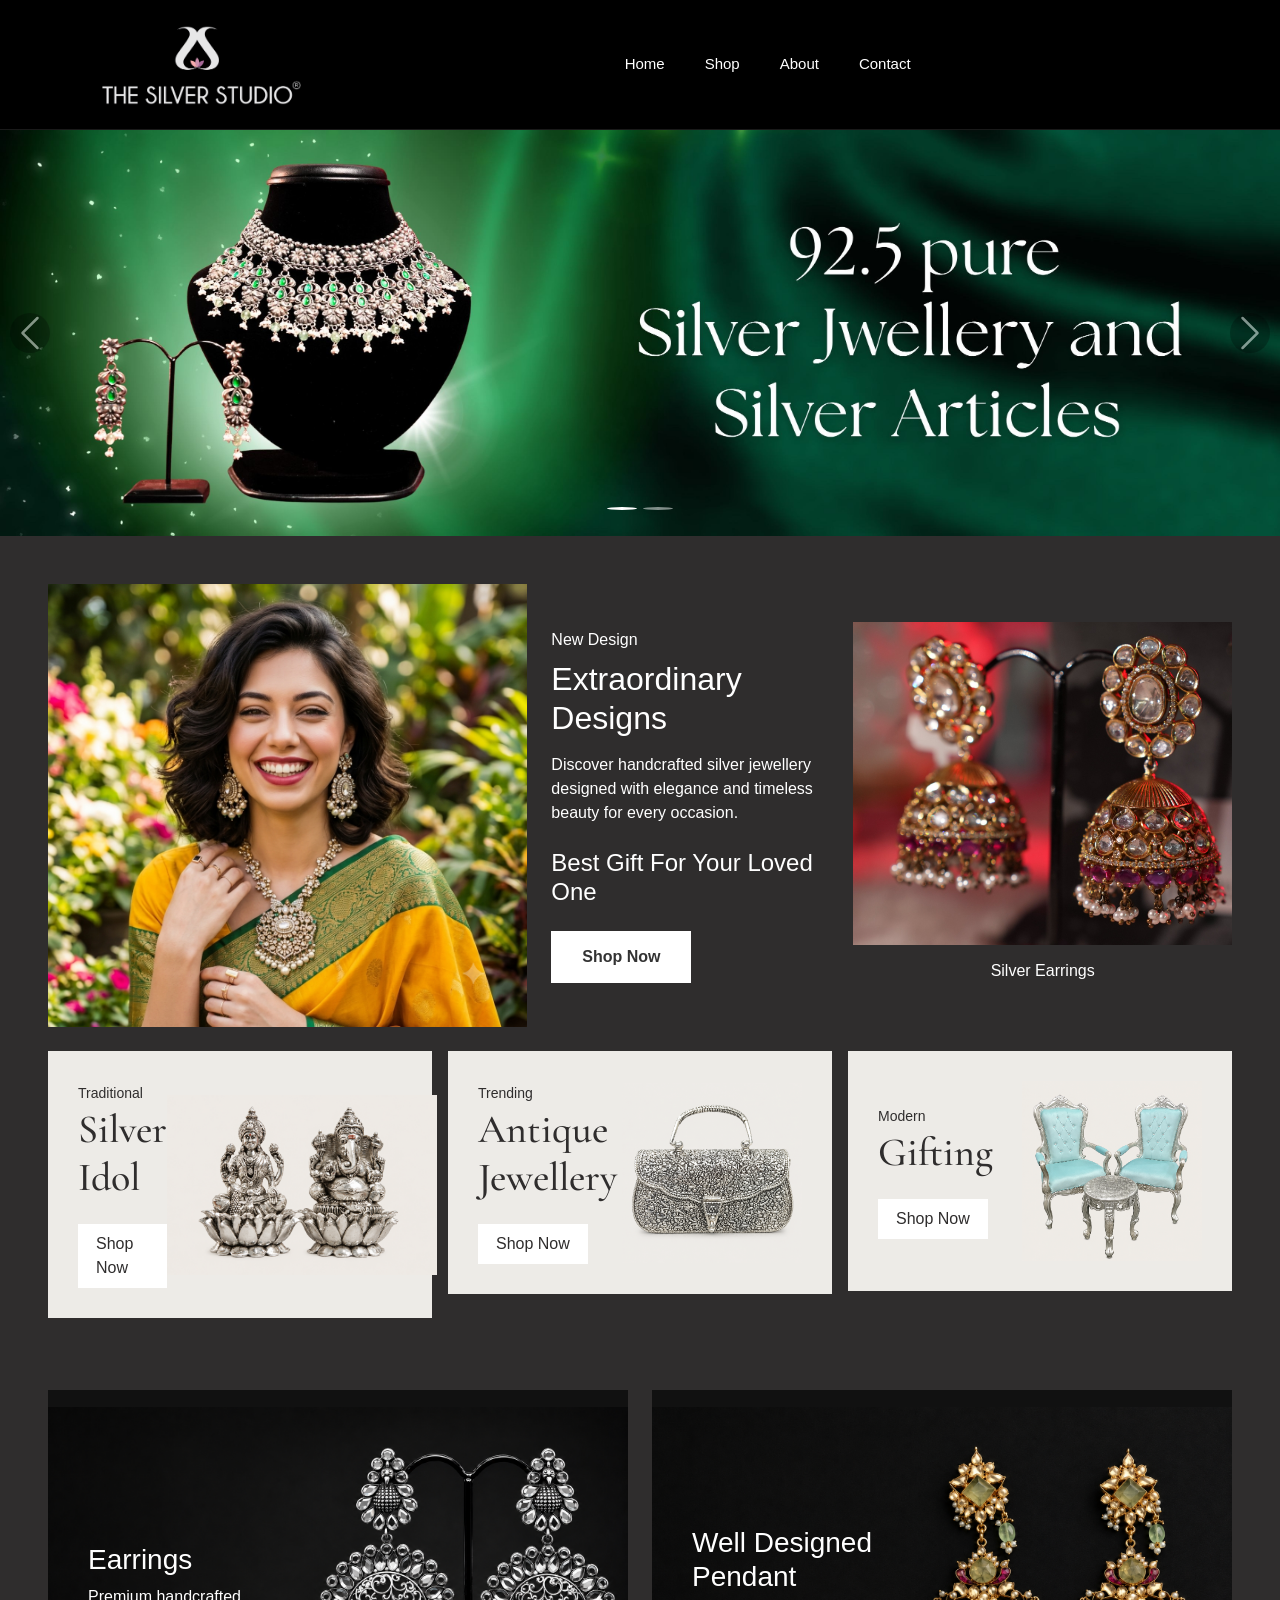
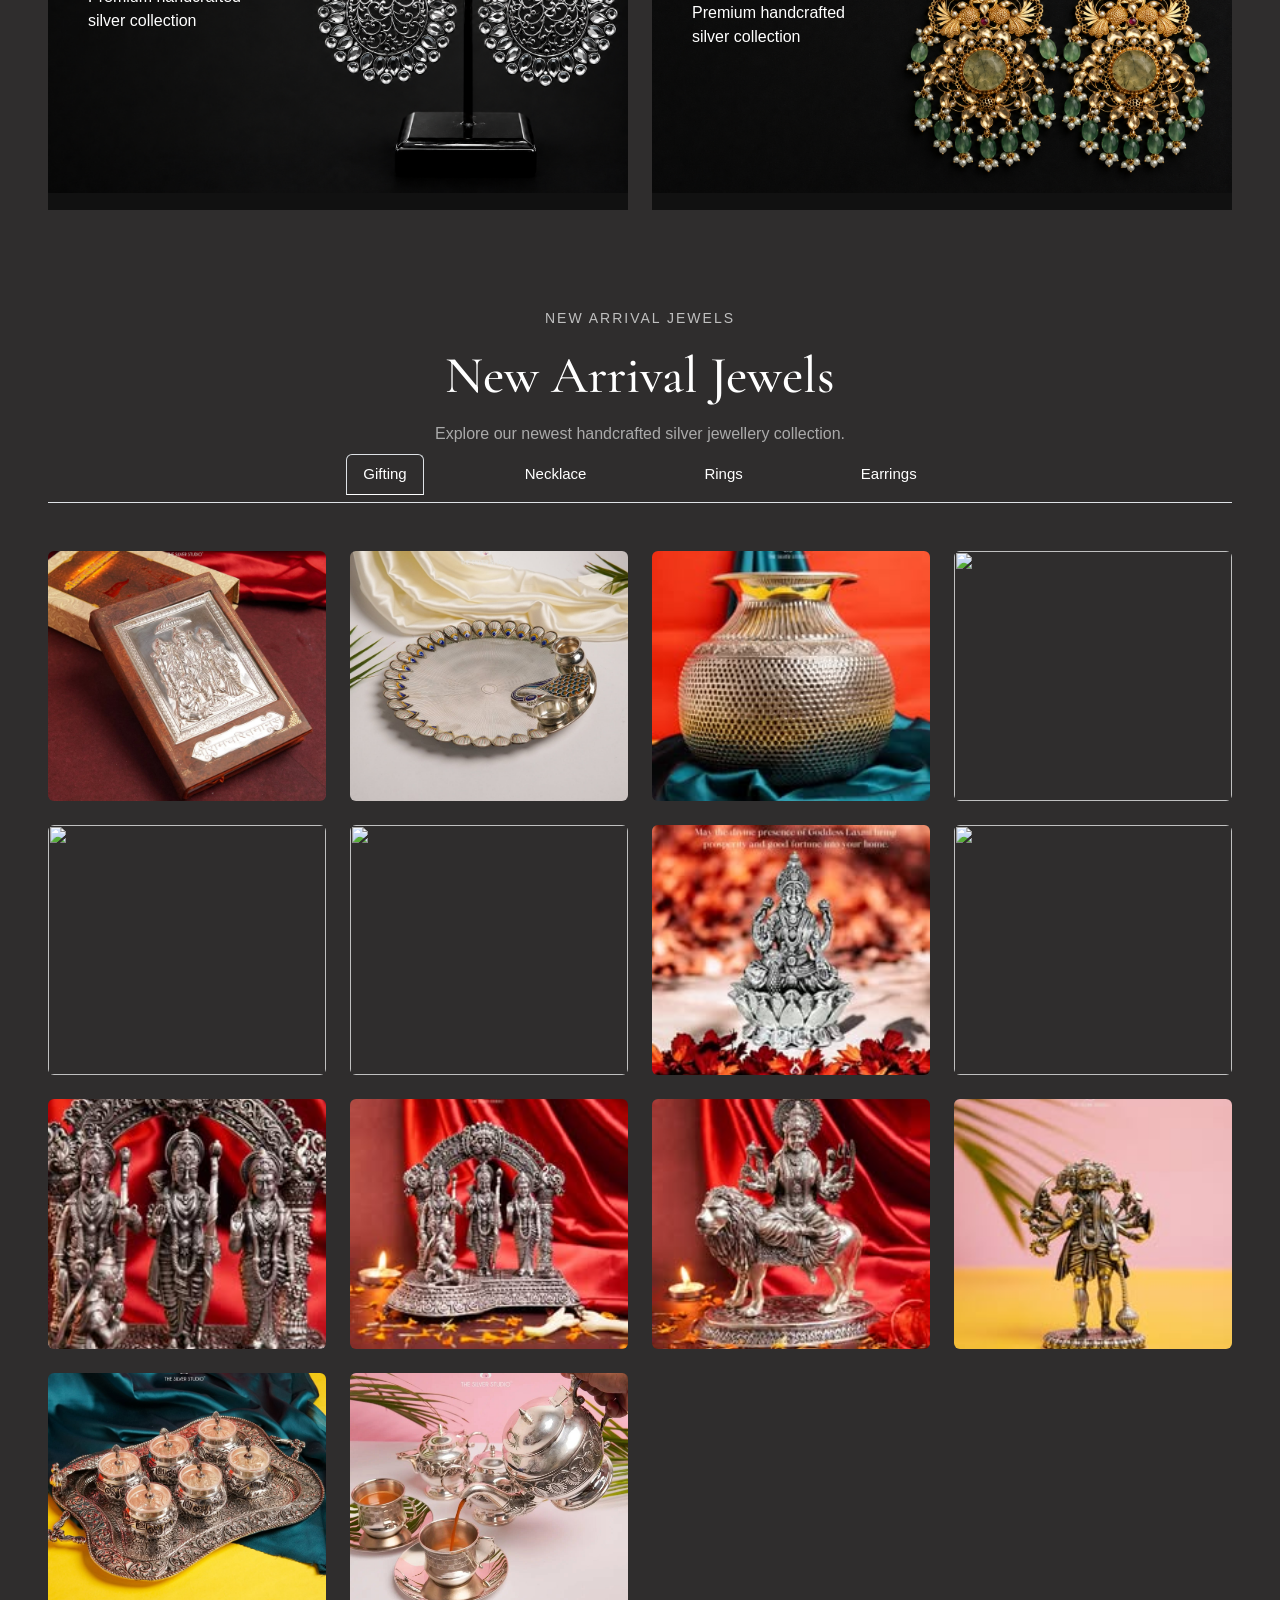
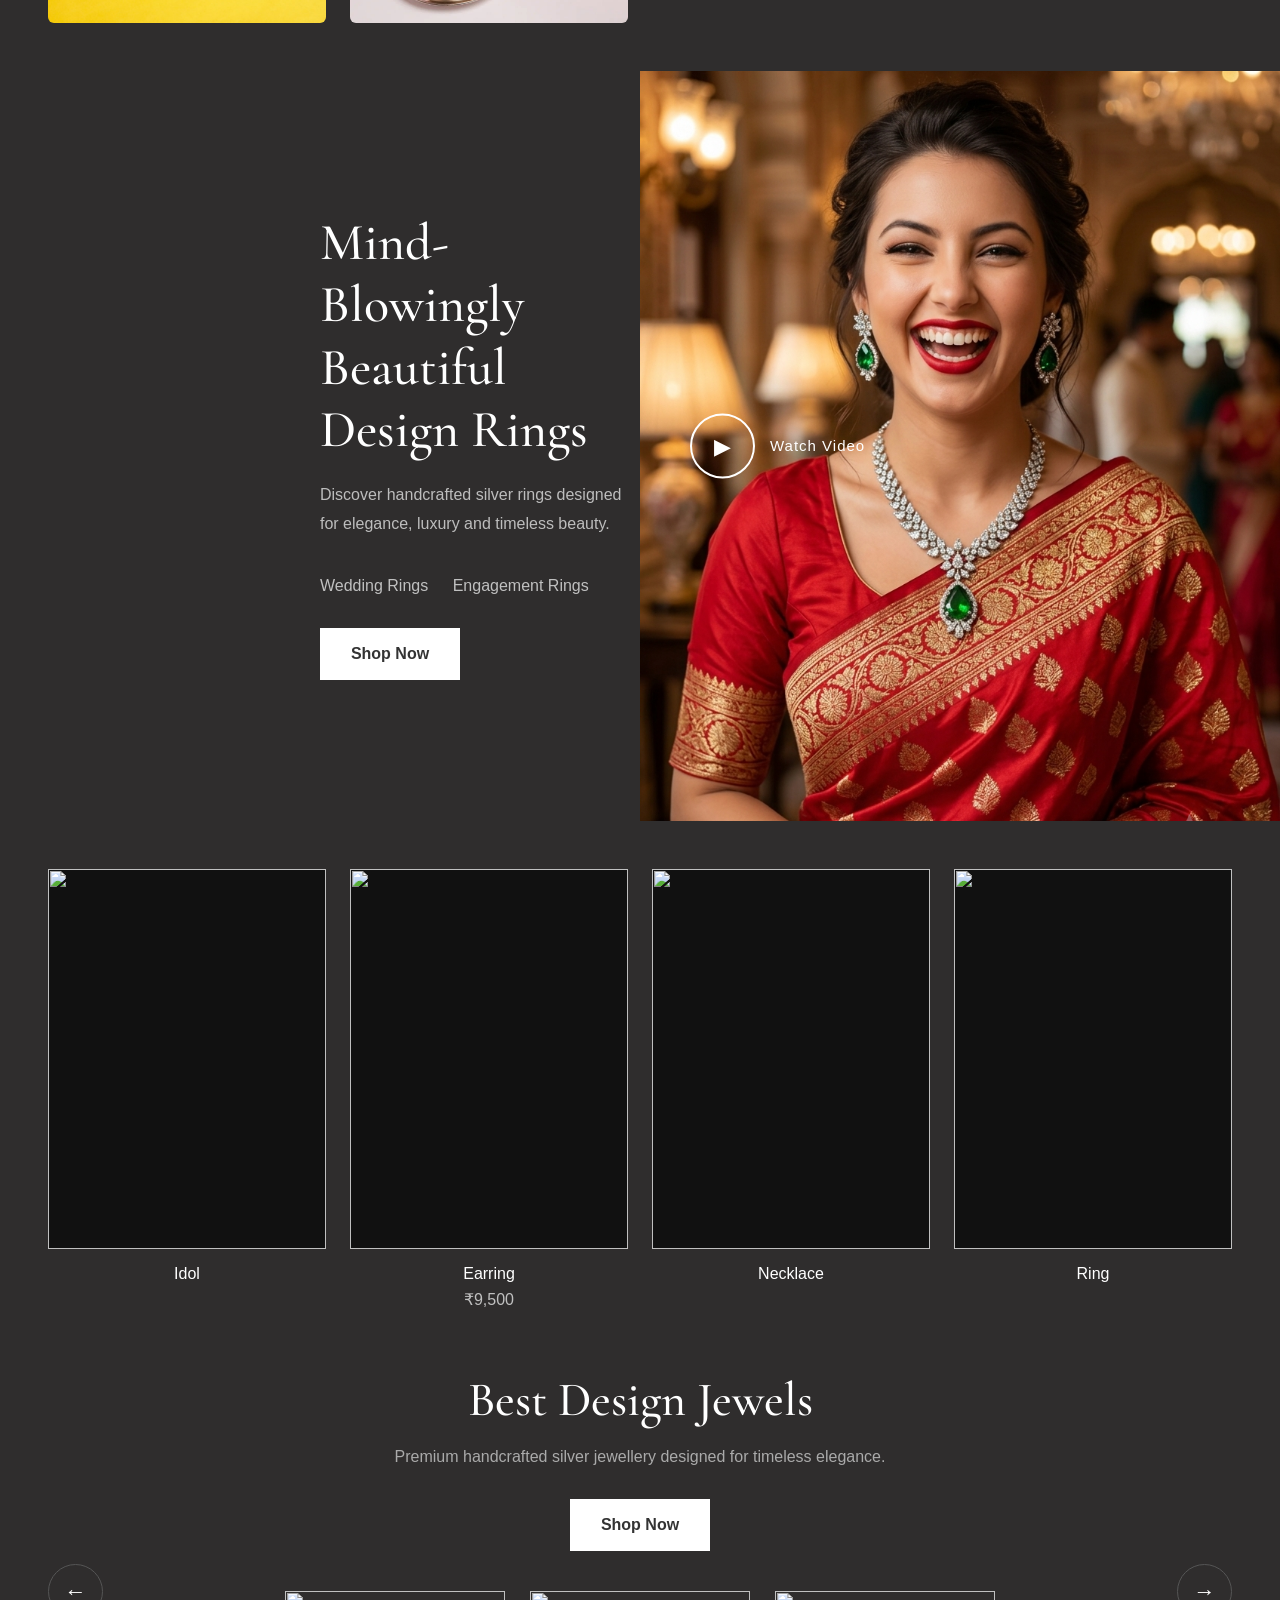
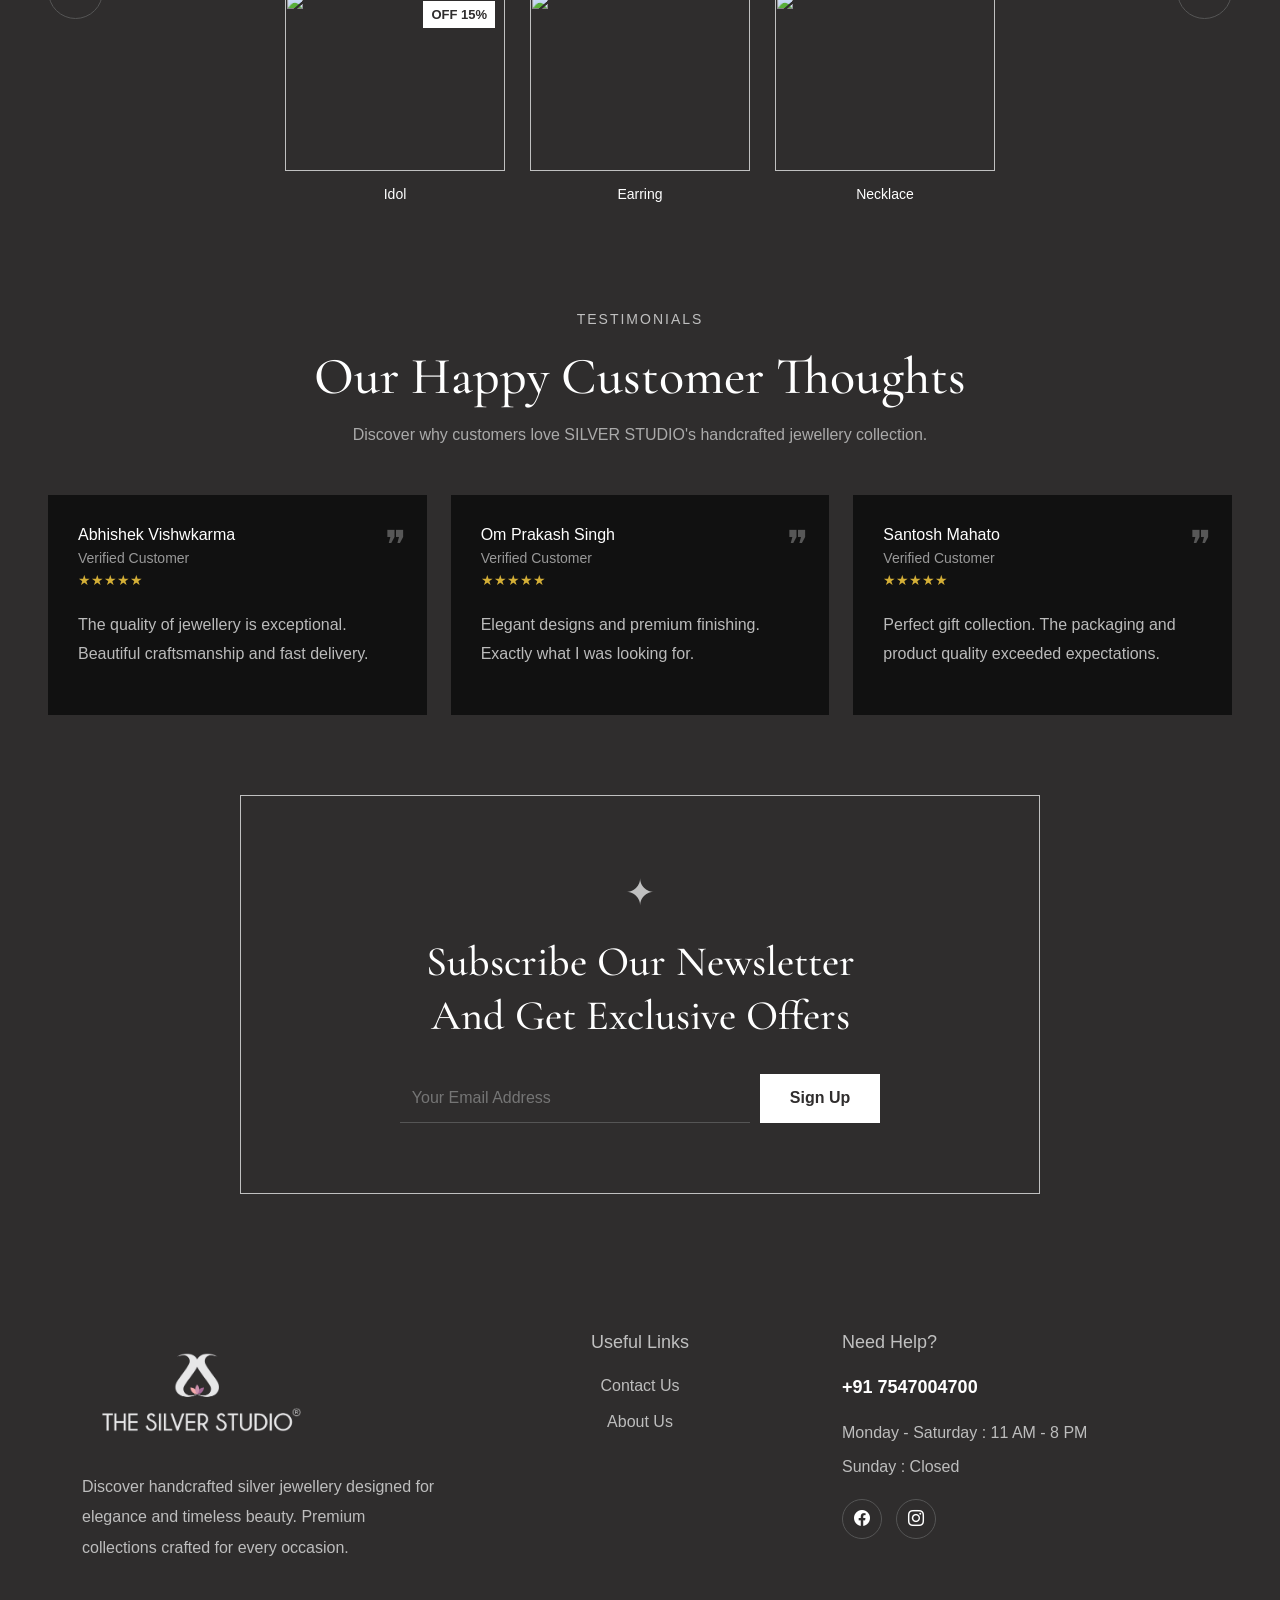
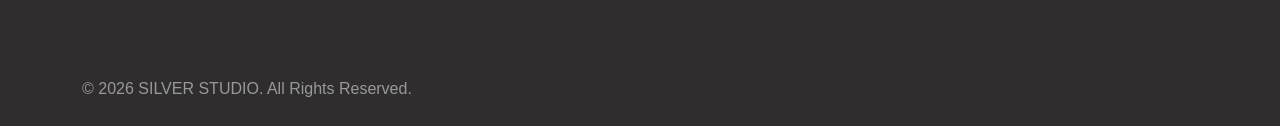
==== commit 56b7a66d: "images correction" ====
--- a/index.html
+++ b/index.html
@@ -300,7 +300,7 @@
             <div class="col-lg-4 text-center">
 
                 <div class="product-card">
-                    <img src="images/earings.jpg" class="img-fluid" alt="Silver Earrings">
+                    <img src="images/earings.JPG" class="img-fluid" alt="Silver Earrings">
                 </div>
 
                 <div class="product-info mt-3">
@@ -479,15 +479,15 @@
         <div class="row g-4">
 
             <div class="col-lg-3">
-                <img src="images/gifting1.JPG" class="img-fluid rounded tabcard-img">
-            </div>
-
-            <div class="col-lg-3">
-                <img src="images/gifting2.JPG" class="img-fluid rounded tabcard-img">
-            </div>
-
-            <div class="col-lg-3">
-                <img src="images/gifting3.JPG" class="img-fluid rounded tabcard-img">
+                <img src="images/gifting1.jpg" class="img-fluid rounded tabcard-img">
+            </div>
+
+            <div class="col-lg-3">
+                <img src="images/gifting2.jpg" class="img-fluid rounded tabcard-img">
+            </div>
+
+            <div class="col-lg-3">
+                <img src="images/gifting3.jpg" class="img-fluid rounded tabcard-img">
             </div>
              <div class="col-lg-3">
                 <img src="images/idol1.JPG" class="img-fluid rounded tabcard-img">
@@ -498,10 +498,10 @@
             </div>
 
             <div class="col-lg-3">
-                <img src="images/idol3.JPG" class="img-fluid rounded tabcard-img">
-            </div>
-            <div class="col-lg-3">
-                <img src="images/idol4.JPG" class="img-fluid rounded tabcard-img">
+                <img src="images/idol3.jpg" class="img-fluid rounded tabcard-img">
+            </div>
+            <div class="col-lg-3">
+                <img src="images/idol4.jpg" class="img-fluid rounded tabcard-img">
             </div>
 
             <div class="col-lg-3">
@@ -509,27 +509,27 @@
             </div>
 
             <div class="col-lg-3">
-                <img src="images/idol6.JPG" class="img-fluid rounded tabcard-img">
-            </div>
-
-
-            <div class="col-lg-3">
-                <img src="images/idol7.JPG" class="img-fluid rounded tabcard-img">
-            </div>
-
-            <div class="col-lg-3">
-                <img src="images/idol8.JPG" class="img-fluid rounded tabcard-img">
-            </div>
-
-            <div class="col-lg-3">
-                <img src="images/idol9.JPG" class="img-fluid rounded tabcard-img">
-            </div>
-            <div class="col-lg-3">
-                <img src="images/idol10.JPG" class="img-fluid rounded tabcard-img">
-            </div>
-
-            <div class="col-lg-3">
-                <img src="images/idol11.JPG" class="img-fluid rounded tabcard-img">
+                <img src="images/idol6.jpg" class="img-fluid rounded tabcard-img">
+            </div>
+
+
+            <div class="col-lg-3">
+                <img src="images/idol7.jpg" class="img-fluid rounded tabcard-img">
+            </div>
+
+            <div class="col-lg-3">
+                <img src="images/idol8.jpg" class="img-fluid rounded tabcard-img">
+            </div>
+
+            <div class="col-lg-3">
+                <img src="images/idol9.jpg" class="img-fluid rounded tabcard-img">
+            </div>
+            <div class="col-lg-3">
+                <img src="images/idol10.jpg" class="img-fluid rounded tabcard-img">
+            </div>
+
+            <div class="col-lg-3">
+                <img src="images/idol11.jpg" class="img-fluid rounded tabcard-img">
             </div>
 
         </div>
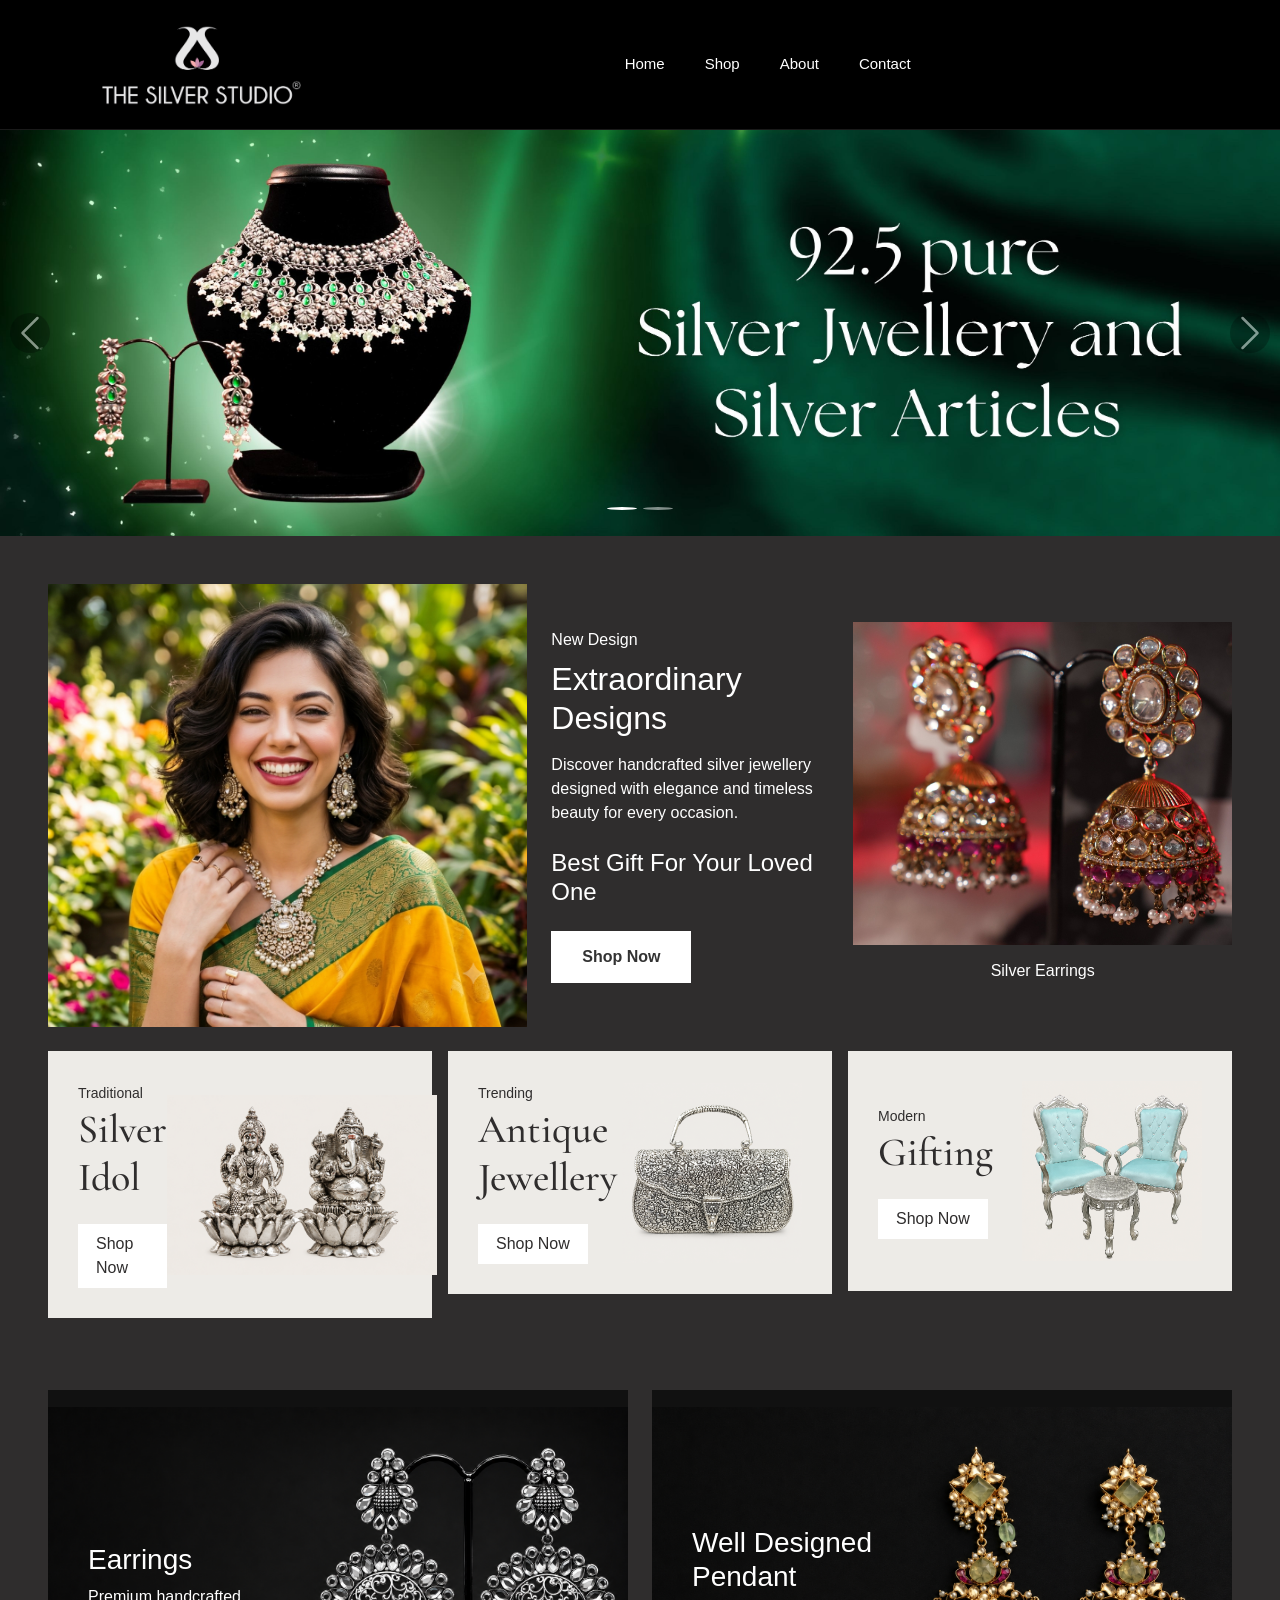
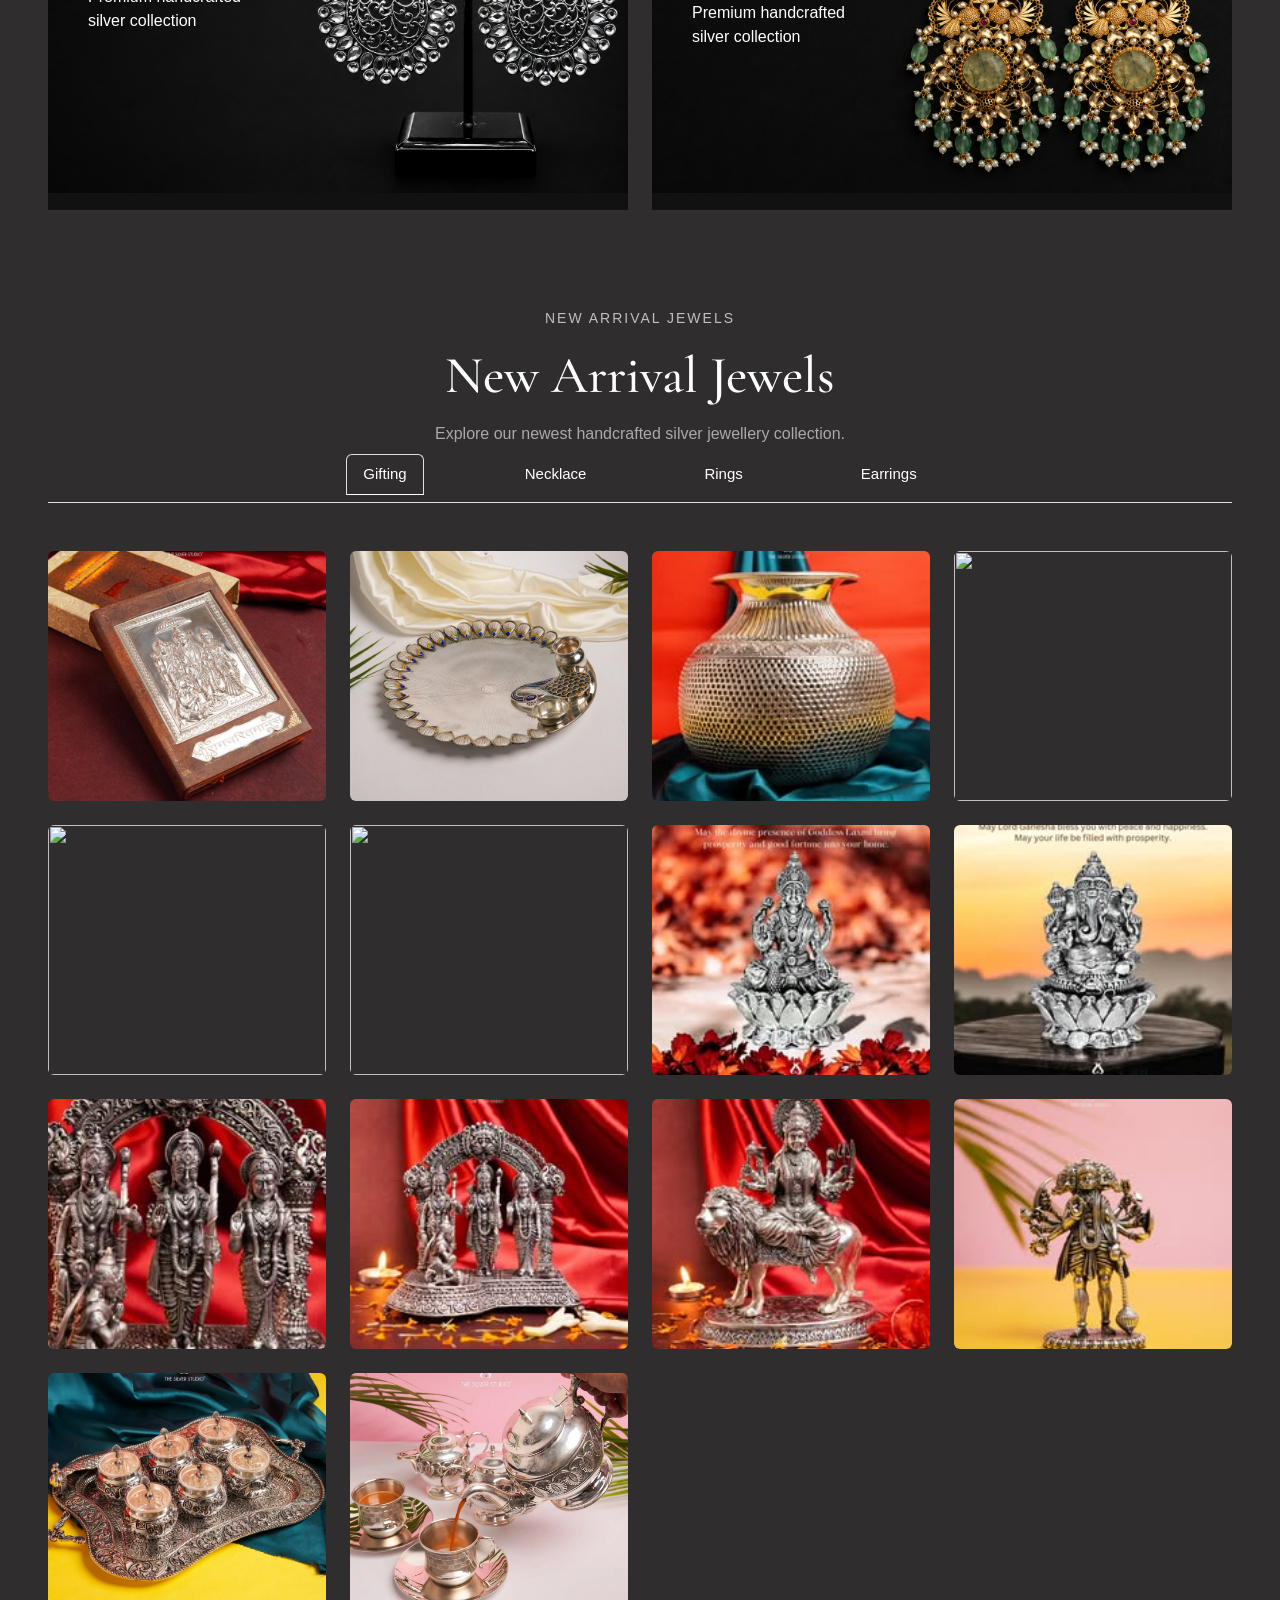
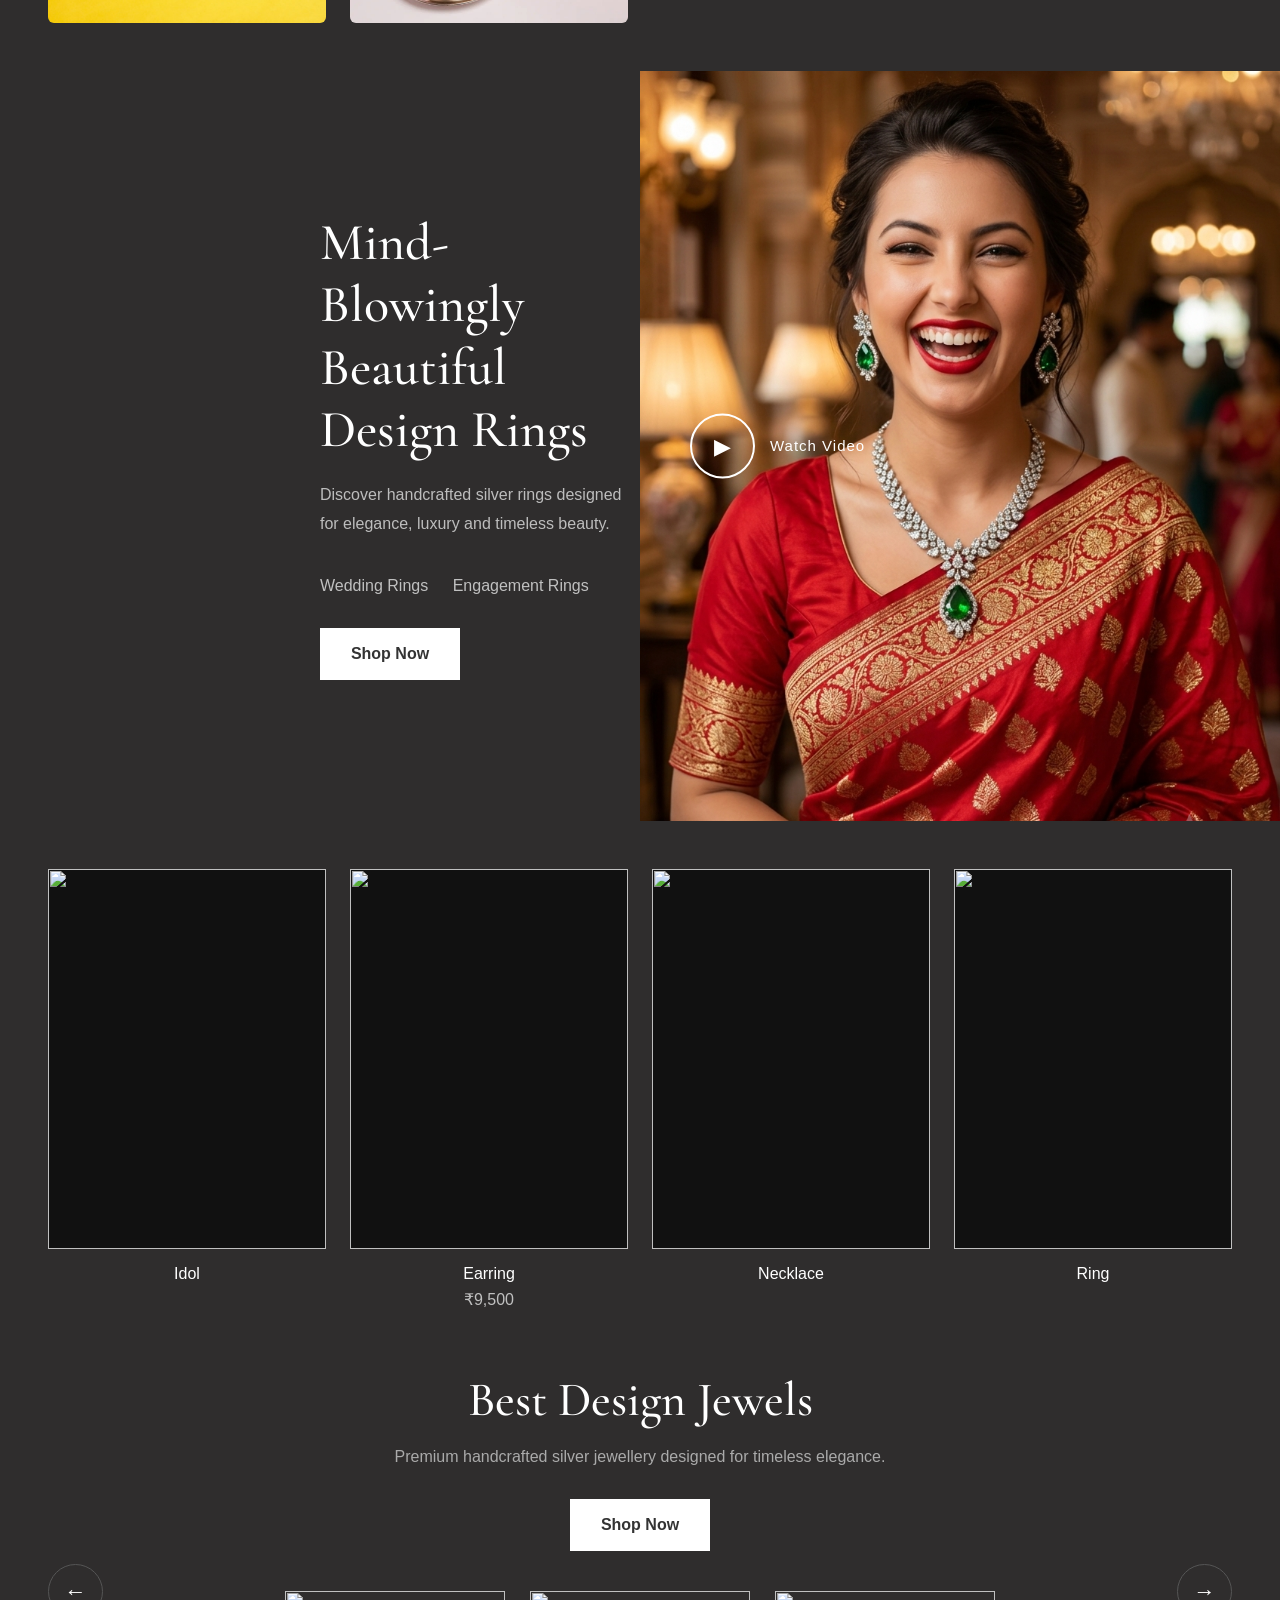
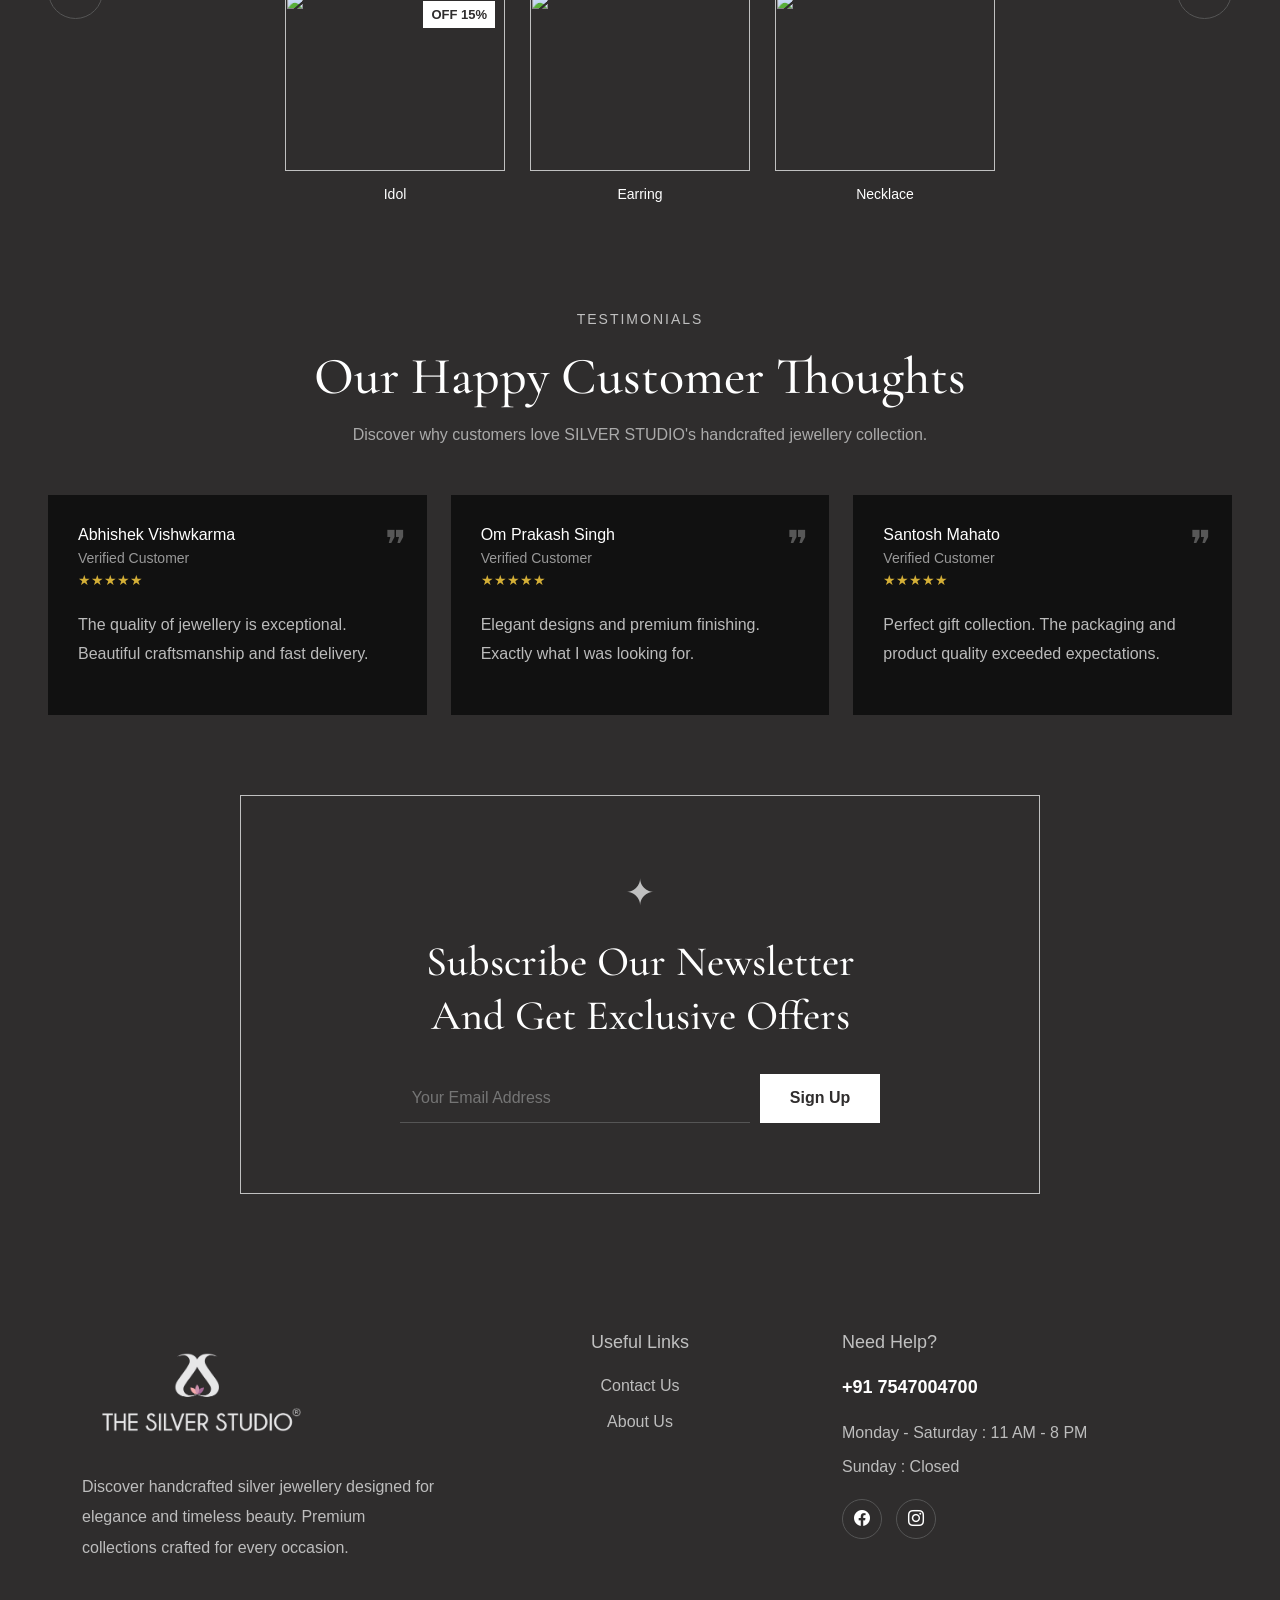
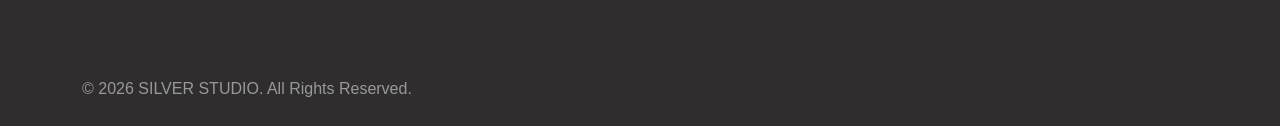
==== commit 9a9a75bf: "images correction2" ====
--- a/index.html
+++ b/index.html
@@ -498,14 +498,14 @@
             </div>
 
             <div class="col-lg-3">
-                <img src="images/idol3.jpg" class="img-fluid rounded tabcard-img">
+                <img src="images/idol3.JPG" class="img-fluid rounded tabcard-img">
             </div>
             <div class="col-lg-3">
                 <img src="images/idol4.jpg" class="img-fluid rounded tabcard-img">
             </div>
 
             <div class="col-lg-3">
-                <img src="images/idol5.JPG" class="img-fluid rounded tabcard-img">
+                <img src="images/idol5.jpg" class="img-fluid rounded tabcard-img">
             </div>
 
             <div class="col-lg-3">
@@ -561,9 +561,9 @@
             <div class="col-lg-3">
                 <img src="images/necklace3.JPG" class="img-fluid rounded tabcard-img">
             </div>
-            <div class="col-lg-3">
+            <!-- <div class="col-lg-3">
                 <img src="images/necklace4.JPG" class="img-fluid rounded tabcard-img">
-            </div>
+            </div> -->
 
             <div class="col-lg-3">
                 <img src="images/necklace5.JPG" class="img-fluid rounded tabcard-img">
@@ -603,15 +603,15 @@
         <div class="row g-4">
 
             <div class="col-lg-3">
-                <img src="images/earrings1.JPG" class="img-fluid rounded tabcard-img">
-            </div>
-
-            <div class="col-lg-3">
-                <img src="images/earrings2.JPG" class="img-fluid rounded tabcard-img">
-            </div>
-
-            <div class="col-lg-3">
-                <img src="images/earrings3.JPG" class="img-fluid rounded tabcard-img">
+                <img src="images/earring1.JPG" class="img-fluid rounded tabcard-img">
+            </div>
+
+            <div class="col-lg-3">
+                <img src="images/earring2.JPG" class="img-fluid rounded tabcard-img">
+            </div>
+
+            <div class="col-lg-3">
+                <img src="images/earring3.JPG" class="img-fluid rounded tabcard-img">
             </div>
 
         </div>
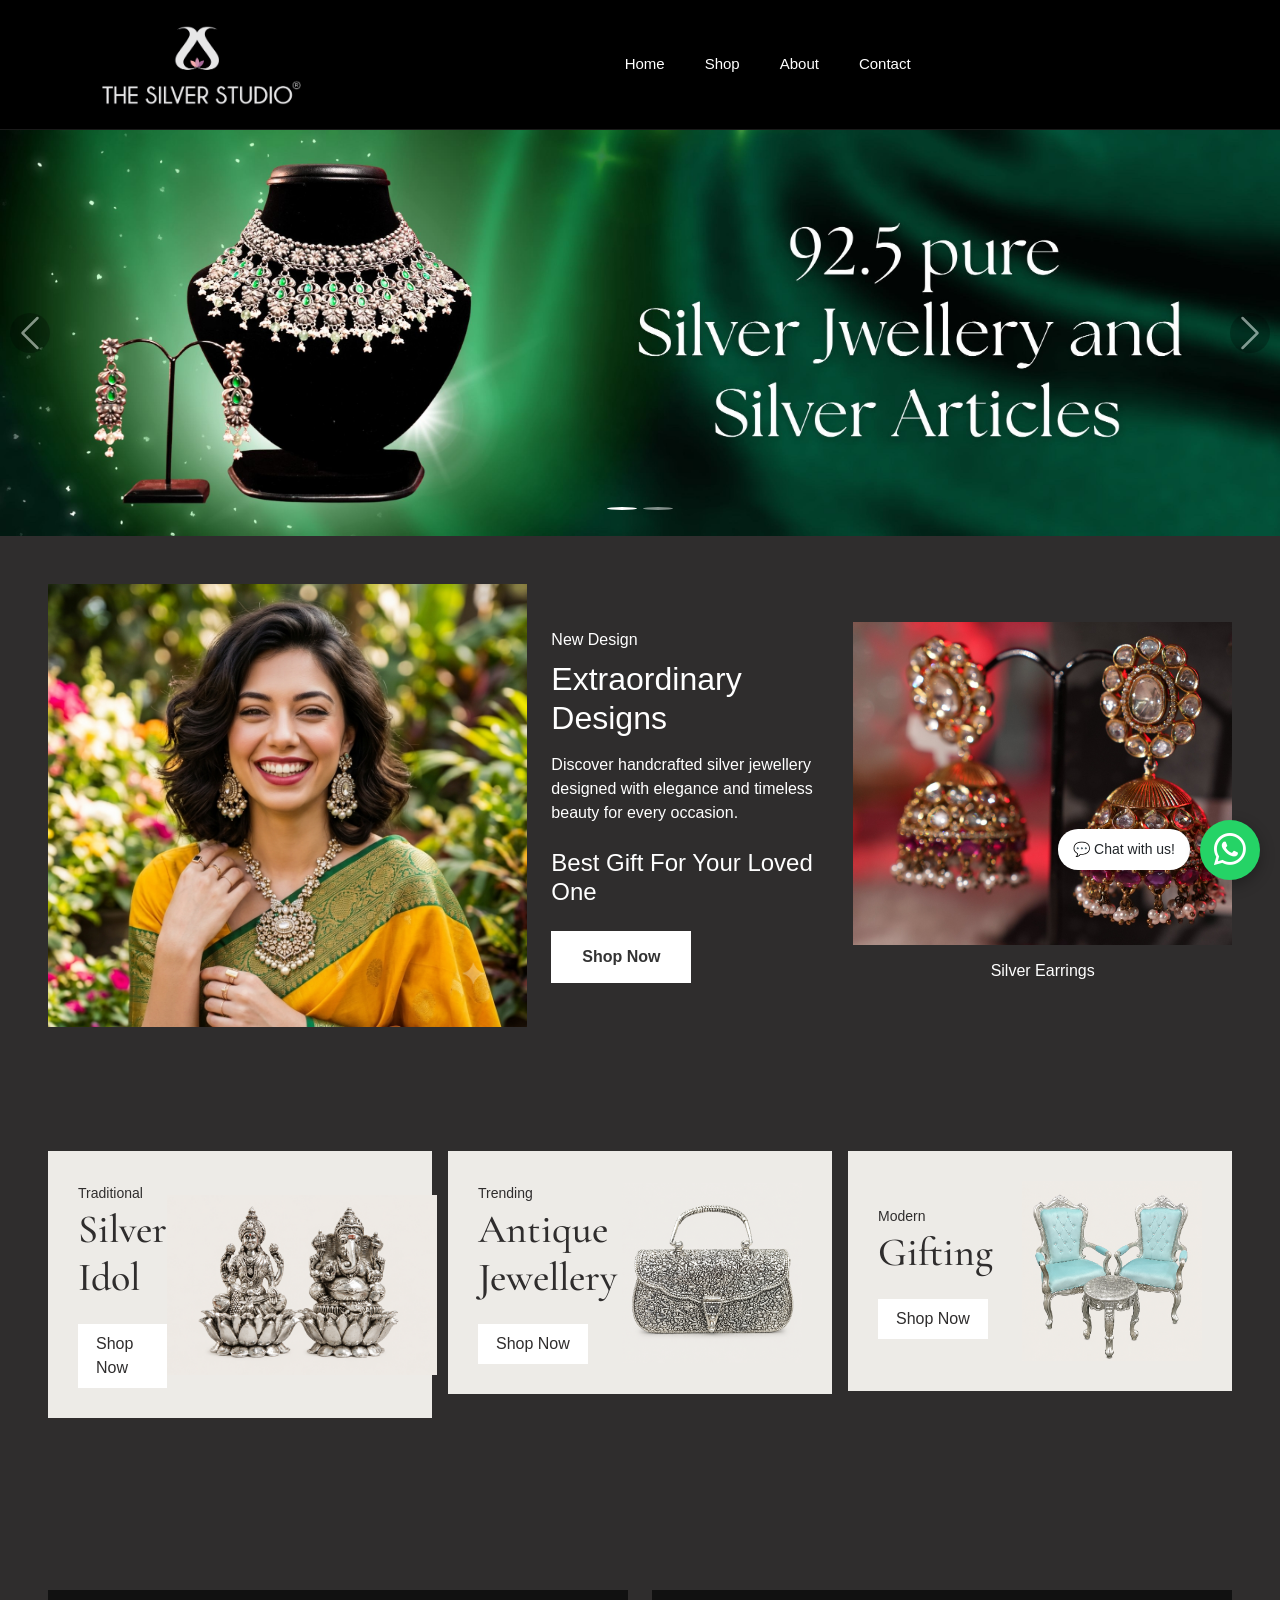
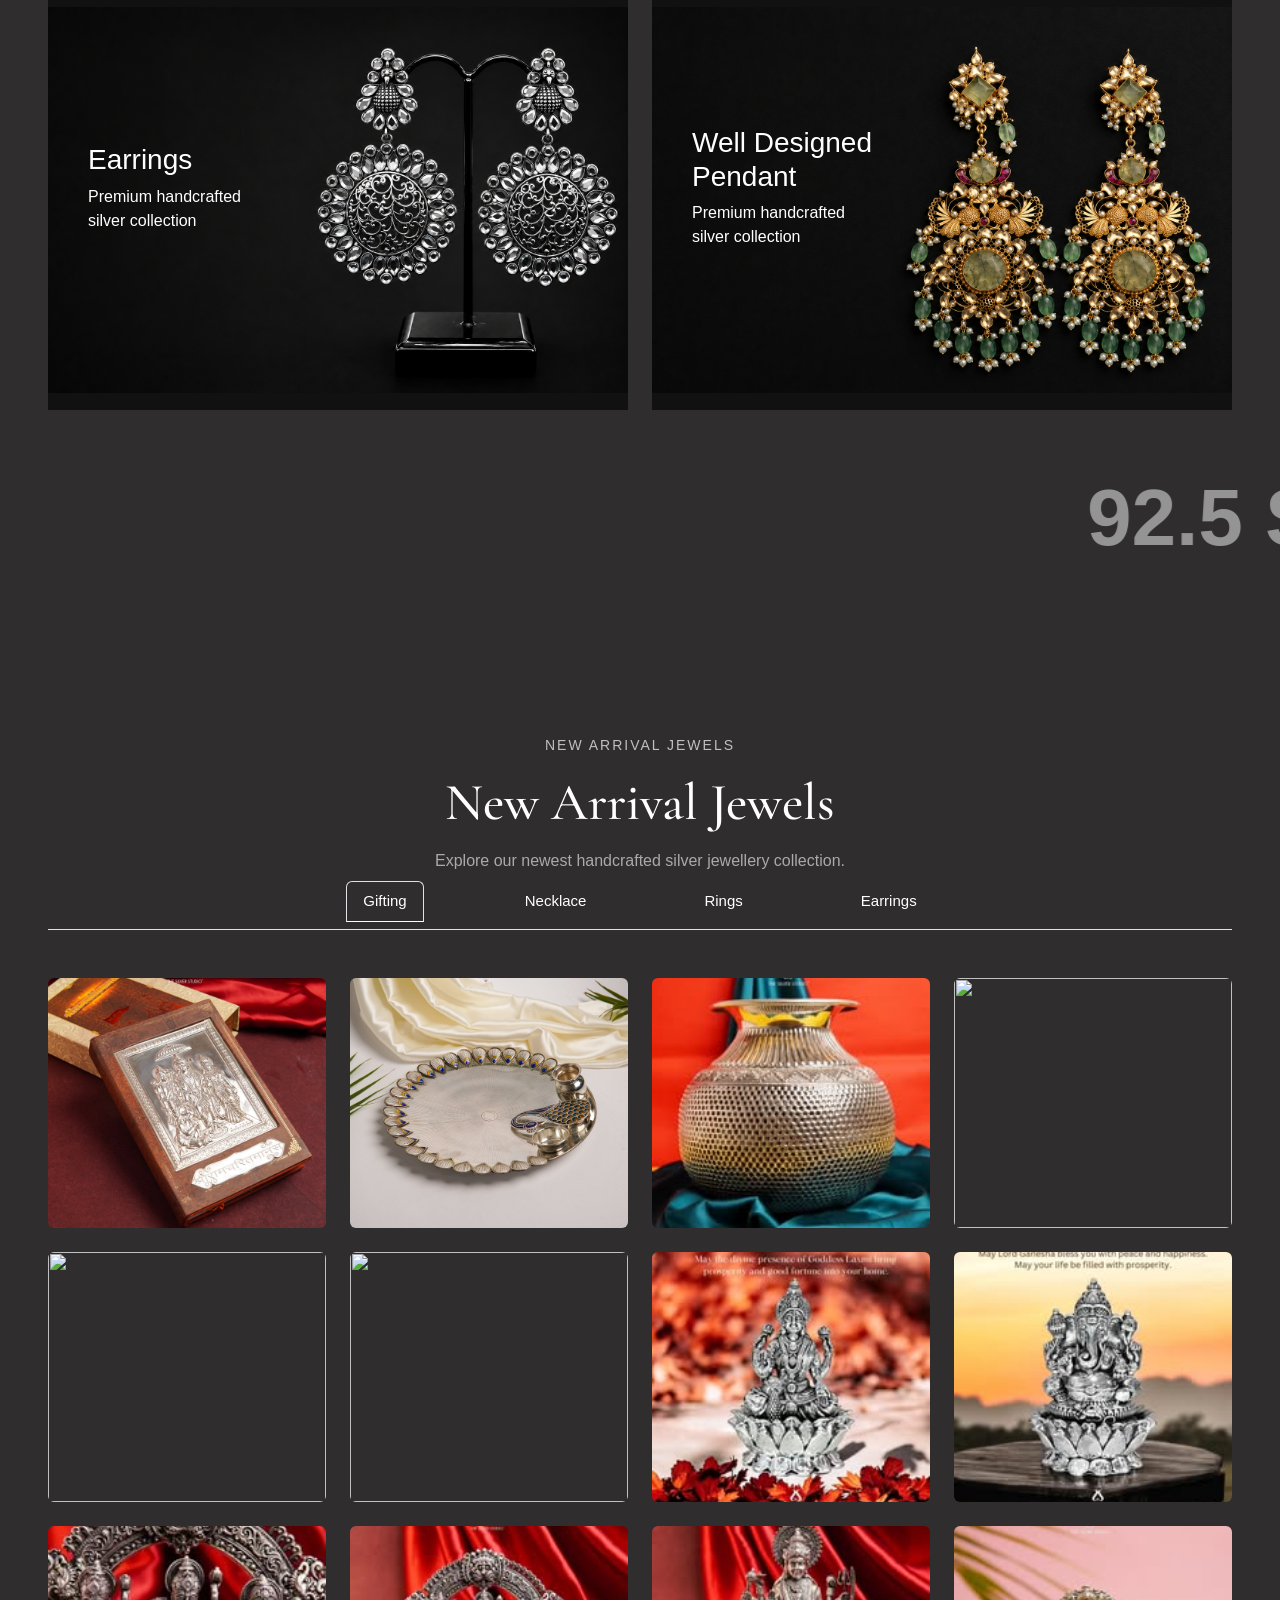
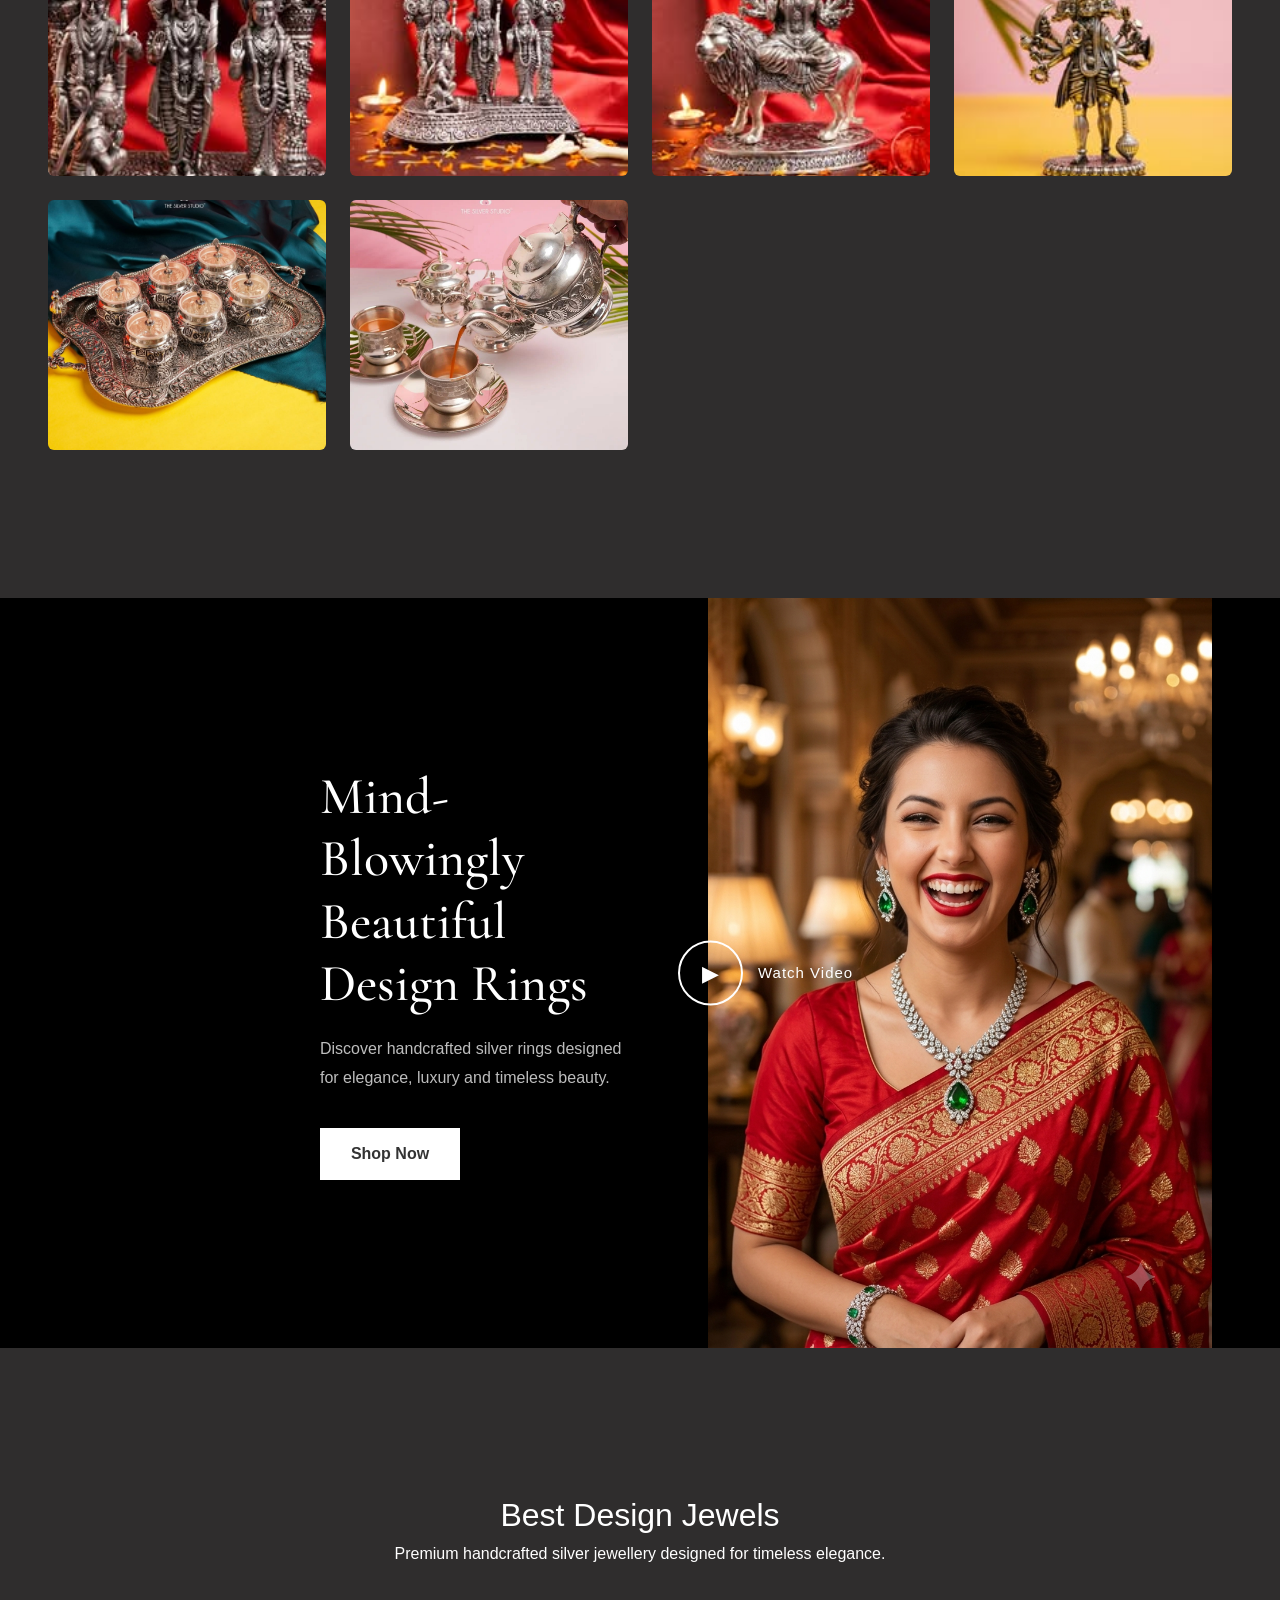
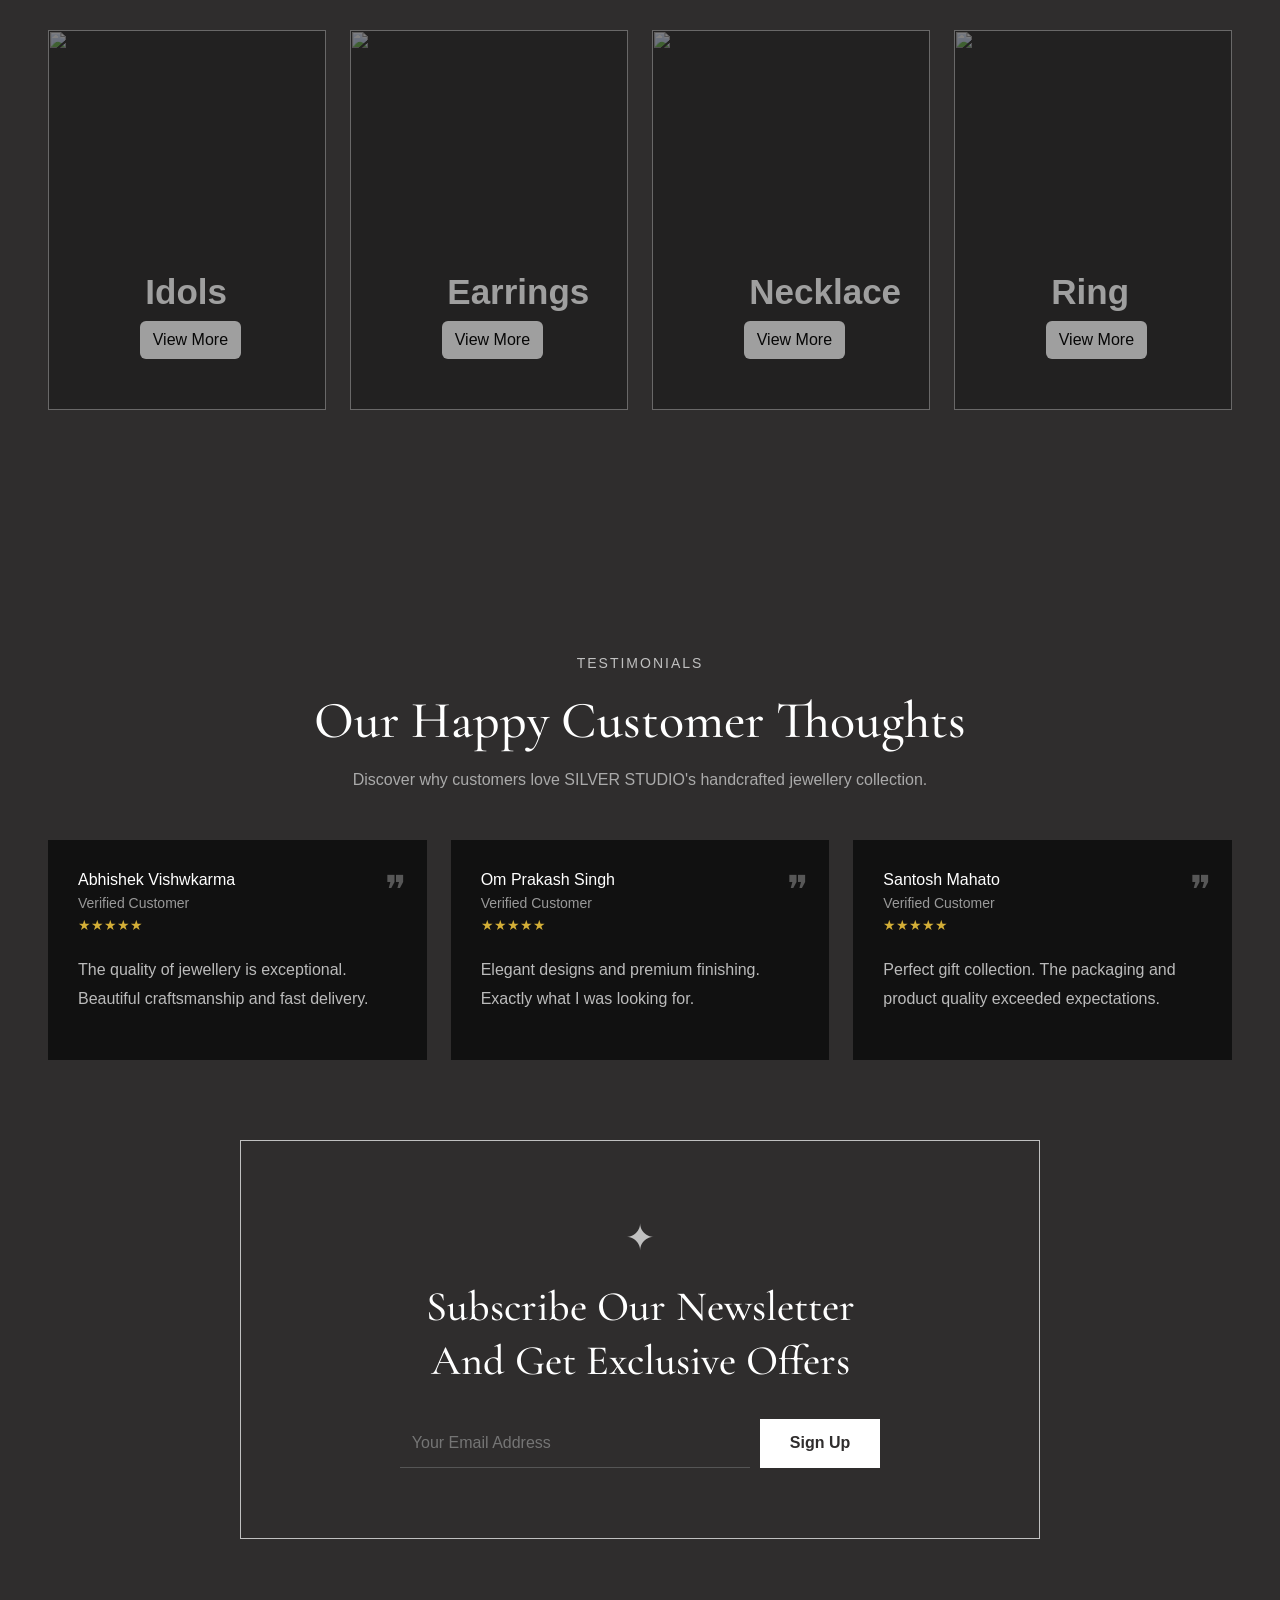
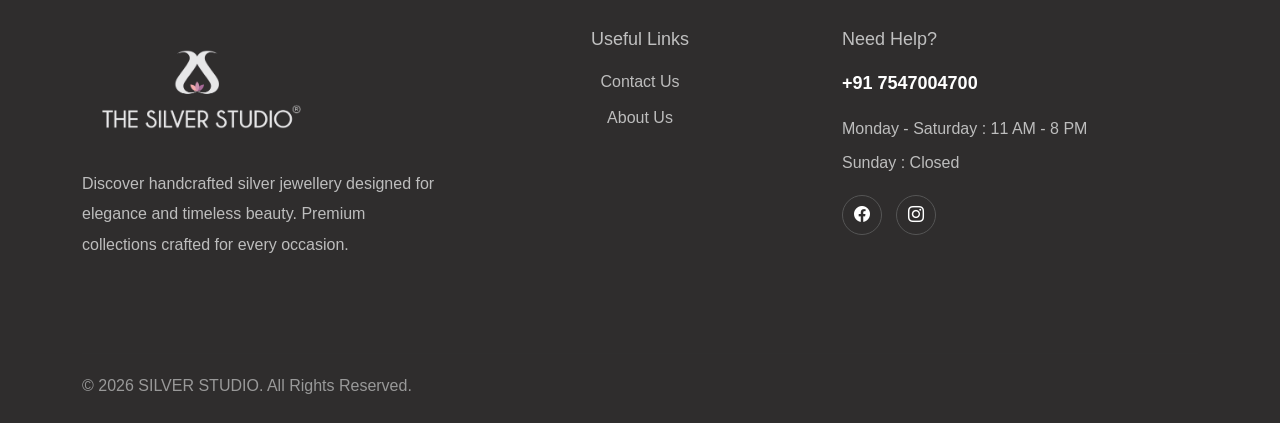
==== commit 40e1d42e: "whatspp button" ====
--- a/index.html
+++ b/index.html
@@ -20,6 +20,8 @@
 
 <link rel="stylesheet"
 href="https://cdnjs.cloudflare.com/ajax/libs/OwlCarousel2/2.3.4/assets/owl.theme.default.min.css">
+ <!-- Bootstrap Icons -->
+    <link href="https://cdn.jsdelivr.net/npm/bootstrap-icons@1.11.3/font/bootstrap-icons.css" rel="stylesheet">
 <style>
     .navbar{
     background:#000;
@@ -89,6 +91,75 @@
     height: 250px;
     object-fit: cover;
 }
+section{
+    margin-top: 100px;
+}
+.whatsapp-float {
+            position: fixed;
+            bottom: 20px;
+            right: 20px;
+            width: 60px;
+            height: 60px;
+            background: #25D366;
+            color: #fff;
+            border-radius: 50%;
+            display: flex;
+            justify-content: center;
+            align-items: center;
+            font-size: 32px;
+            text-decoration: none;
+            box-shadow: 0 5px 15px rgba(0,0,0,0.3);
+            z-index: 9999;
+            transition: 0.3s;
+            animation: pulse 1.8s infinite;
+        }
+
+        .whatsapp-float:hover {
+            background: #20ba5a;
+            color: #fff;
+            transform: scale(1.1);
+        }
+
+        @keyframes pulse {
+            0% {
+                box-shadow: 0 0 0 0 rgba(37,211,102,0.7);
+            }
+            70% {
+                box-shadow: 0 0 0 18px rgba(37,211,102,0);
+            }
+            100% {
+                box-shadow: 0 0 0 0 rgba(37,211,102,0);
+            }
+        }
+
+        .chat-tooltip {
+            position: fixed;
+            right: 90px;
+            bottom: 30px;
+            background: #fff;
+            padding: 10px 15px;
+            border-radius: 20px;
+            box-shadow: 0 4px 12px rgba(0,0,0,.2);
+            font-size: 14px;
+            display: none;
+            z-index: 9998;
+        }
+
+        @media(max-width:768px){
+            .whatsapp-float{
+                width:55px;
+                height:55px;
+                font-size:28px;
+                right:15px;
+                bottom:15px;
+            }
+
+            .chat-tooltip{
+                right:75px;
+                bottom:22px;
+                font-size:13px;
+            }
+        }
 </style>
 </head>
 <body>
@@ -420,6 +491,7 @@
 
     </div>
 </section> 
+<marquee style="font-size:80px;font-weight:700;color: #959494;">92.5 Sterling Silver Collection | Pure Silver  | Pure Elegance | 92.5 Sterling Silver Collection | Pure Silver  | Pure Elegance | 92.5 Sterling Silver Collection | Pure Silver  | Pure Elegance | </marquee>
 <section class="new-arrivals py-5">
     <div class="container-fluid px-lg-5">
 
@@ -635,7 +707,7 @@
         </div>
     </div>
 </div>
-<section class="luxury-banner-section">
+<section class="luxury-banner-section" style="background-color:#000;">
     <div class="container-fluid p-0">
 
         <div class="row g-0 align-items-center">
@@ -668,10 +740,10 @@
                             for elegance, luxury and timeless beauty.
                         </p>
 
-                        <div class="ring-links">
+                        <!-- <div class="ring-links">
                             <a href="#">Wedding Rings</a>
                             <a href="#">Engagement Rings</a>
-                        </div>
+                        </div> -->
 
                         <a href="#" class="shop-btn">
                             Shop Now
@@ -690,7 +762,7 @@
 
                     <img src="images/elegant_daily.png" alt="">
 
-                    <div class="video-btn">
+                    <div class="video-btn" style="margin-left:-12px;">
                         <a href="#">
                             ▶
                         </a>
@@ -709,65 +781,80 @@
     <div class="container-fluid px-lg-5">
 
         <!-- Top Products -->
-        <div class="row g-4 mb-5">
-
-            <div class="col-lg-3 col-md-6">
-                <div class="jewel-card">
-                    <img src="images/idol1.JPG" alt="">
-                    <div class="jewel-info">
-                        <h6>Idol</h6>
-                    </div>
-                </div>
-            </div>
-
-            <div class="col-lg-3 col-md-6">
-                <div class="jewel-card">
-                    <img src="images/earring1.JPG" alt="">
-                    <div class="jewel-info">
-                        <h6>Earring</h6>
-                        <span>₹9,500</span>
-                    </div>
-                </div>
-            </div>
-
-            <div class="col-lg-3 col-md-6">
-                <div class="jewel-card">
-                    <img src="images/necklace1.JPG" alt="">
-                    <div class="jewel-info">
-                        <h6>Necklace</h6>
-                    </div>
-                </div>
-            </div>
-
-            <div class="col-lg-3 col-md-6">
-                <div class="jewel-card">
-                    <img src="images/ring1.JPG" alt="">
-                    <div class="jewel-info">
-                        <h6>Ring</h6>
-                    </div>
-                </div>
-            </div>
-
-        </div>
-
-        <!-- Center Showcase -->
-
-        <div class="showcase-wrapper">
-
-            <button class="show-arrow left">
-                &#8592;
-            </button>
-
-            <div class="showcase-content">
-
-                <div class="showcase-text">
-
+        <div class="row g-4 mb-5">  
+            <div class="text-center mb-4">
                     <h2>Best Design Jewels</h2>
 
                     <p>
                         Premium handcrafted silver jewellery
                         designed for timeless elegance.
                     </p>
+</div>
+            <div class="col-lg-3 col-md-6">
+                <div class="jewel-card">
+                    <img src="images/idol1.JPG" alt="" style="opacity:0.4;">
+                    <h6 style="margin-top:-50%;margin-left:35%;font-size:35px;font-weight:700;">Idols</h6>
+                    <a href="#" class="btn" style="margin-left: 33%;background-color: #fff;color: #000;">View More</a>
+                    <!-- <div class="jewel-info">
+                        <h6>Idol</h6>
+                    </div> -->
+                </div>
+            </div>
+
+            <div class="col-lg-3 col-md-6">
+                <div class="jewel-card">
+                    <img src="images/earring1.JPG" alt="" style="opacity:0.4;">
+                            <h6 style="margin-top:-50%;margin-left:35%;font-size:35px;font-weight:700;">Earrings</h6>
+                            <a href="#" class="btn" style="margin-left: 33%;background-color: #fff;color: #000;">View More</a>
+                    <!-- <div class="jewel-info">
+                        <h6>Earring</h6>
+                        <span>₹9,500</span>
+                    </div> -->
+                </div>
+            </div>
+
+            <div class="col-lg-3 col-md-6">
+                <div class="jewel-card">
+                    <img src="images/necklace1.JPG" alt="" style="opacity:0.4;">
+                      <h6 style="margin-top:-50%;margin-left:35%;font-size:35px;font-weight:700;">Necklace</h6>
+                            <a href="#" class="btn" style="margin-left: 33%;background-color: #fff;color: #000;">View More</a>
+                    <!-- <div class="jewel-info">
+                        <h6>Necklace</h6>
+                    </div> -->
+                </div>
+            </div>
+
+            <div class="col-lg-3 col-md-6">
+                <div class="jewel-card">
+                    <img src="images/ring1.JPG" alt="" style="opacity:0.4;">
+                           <h6 style="margin-top:-50%;margin-left:35%;font-size:35px;font-weight:700;">Ring</h6>
+                            <a href="#" class="btn" style="margin-left: 33%;background-color: #fff;color: #000;">View More</a>
+                    <!-- <div class="jewel-info">
+                        <h6>Ring</h6>
+                    </div> -->
+                </div>
+            </div>
+
+        </div>
+
+        <!-- Center Showcase -->
+
+        <!-- <div class="showcase-wrapper">
+
+            <button class="show-arrow left">
+                &#8592;
+            </button>
+
+            <div class="showcase-content">
+
+                <div class="showcase-text">
+
+                    <h2>Best Design Jewels</h2>
+
+                    <p>
+                        Premium handcrafted silver jewellery
+                        designed for timeless elegance.
+                    </p>
 
                     <a href="#" class="shop-btn">
                         Shop Now
@@ -801,7 +888,7 @@
                 &#8594;
             </button>
 
-        </div>
+        </div> -->
 
     </div>
 </section>
@@ -877,7 +964,7 @@
 
     </div>
 </section> -->
-<section class="testimonial-section py-5">
+<section class="testimonial-section py-5"></section>
     <div class="container-fluid px-lg-5">
 
         <!-- Heading -->
@@ -1091,7 +1178,16 @@
             </div>
 
         </div>
-
+<div class="chat-tooltip text-dark" id="chatTooltip">
+    💬 Chat with us!
+</div>
+
+<a href="https://wa.me/917547004700"
+   class="whatsapp-float"
+   target="_blank"
+   aria-label="WhatsApp">
+    <i class="bi bi-whatsapp"></i>
+</a>
         <hr>
 
         <!-- Bottom Footer -->
@@ -1156,5 +1252,18 @@
 
 });
 </script>
+<script>
+    window.onload = function () {
+        const tooltip = document.getElementById("chatTooltip");
+
+        setTimeout(() => {
+            tooltip.style.display = "block";
+        }, 2000);
+
+        setTimeout(() => {
+            tooltip.style.display = "none";
+        }, 7000);
+    };
+</script>
 </body>
 </html>
--- a/style.css
+++ b/style.css
@@ -541,7 +541,7 @@
 .luxury-image img{
     width:100%;
     height:750px;
-    object-fit:cover;
+    object-fit:contain;
 }
 
 .video-btn{
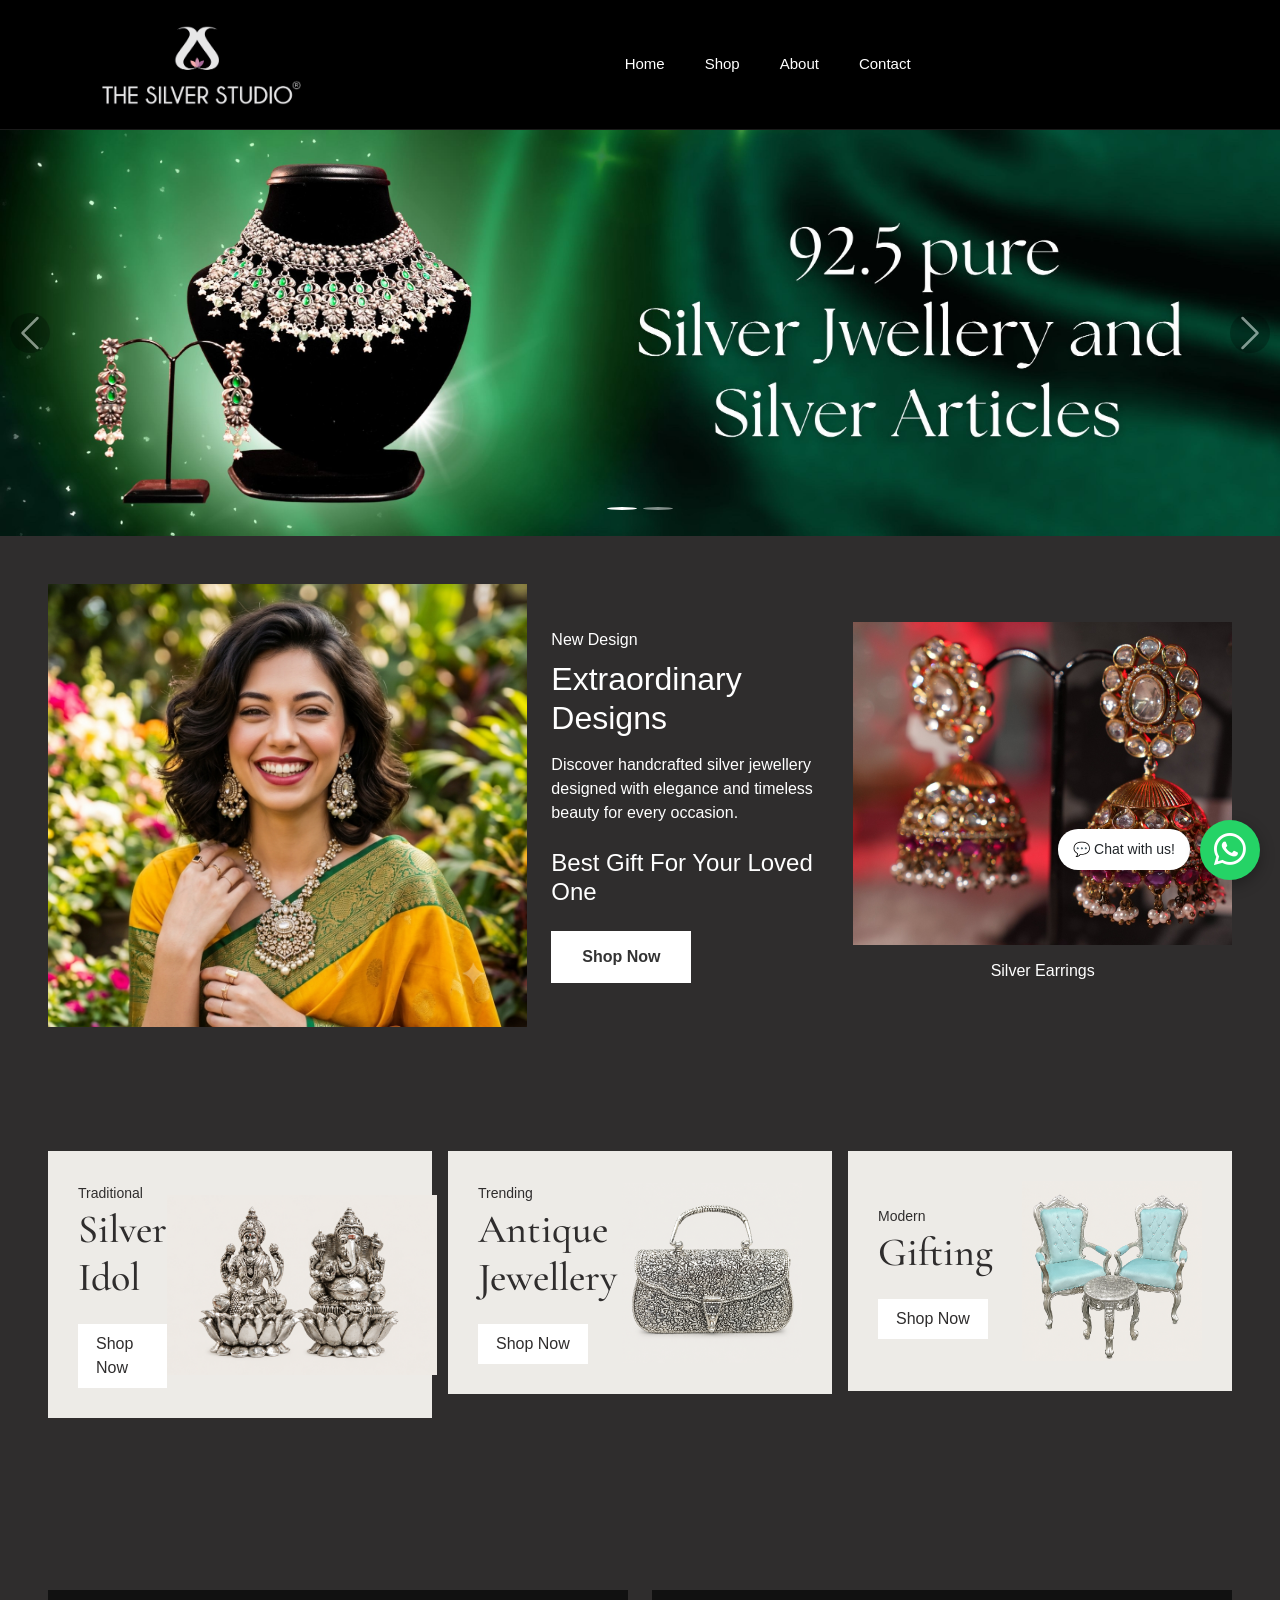
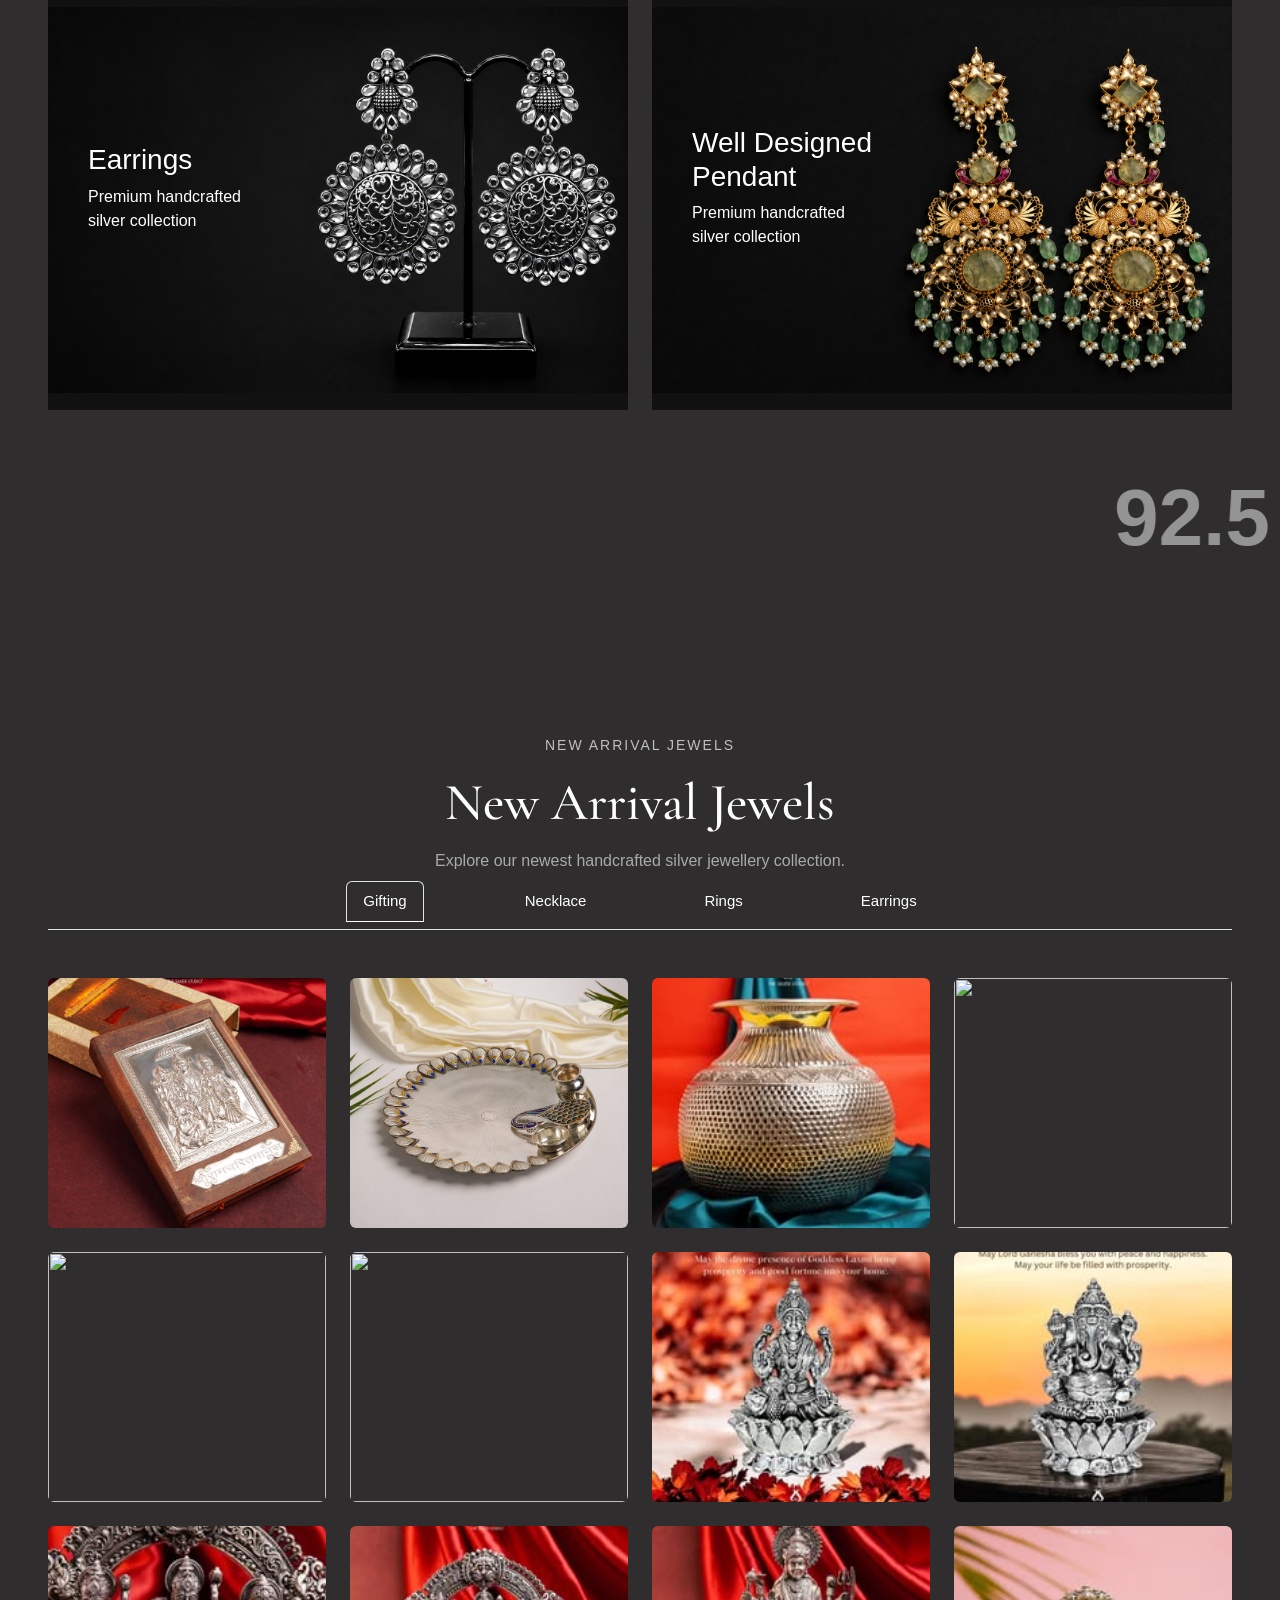
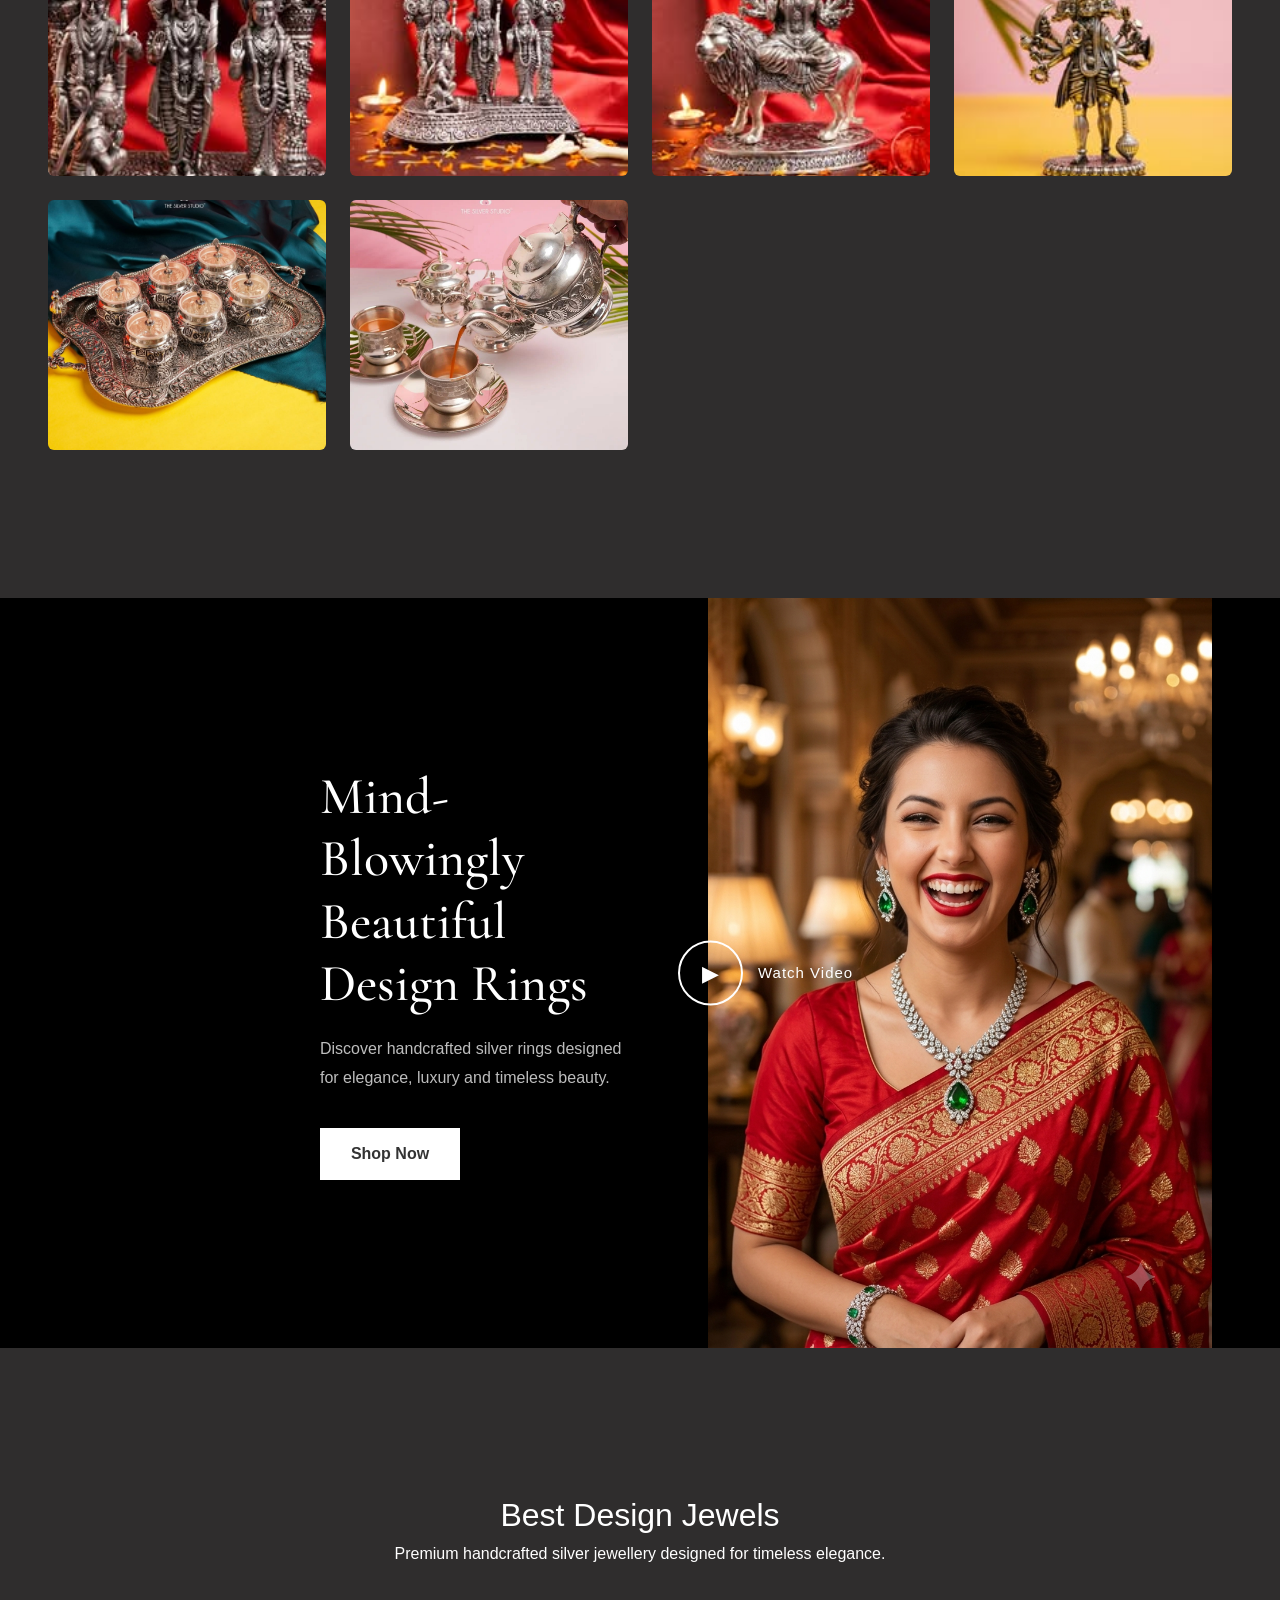
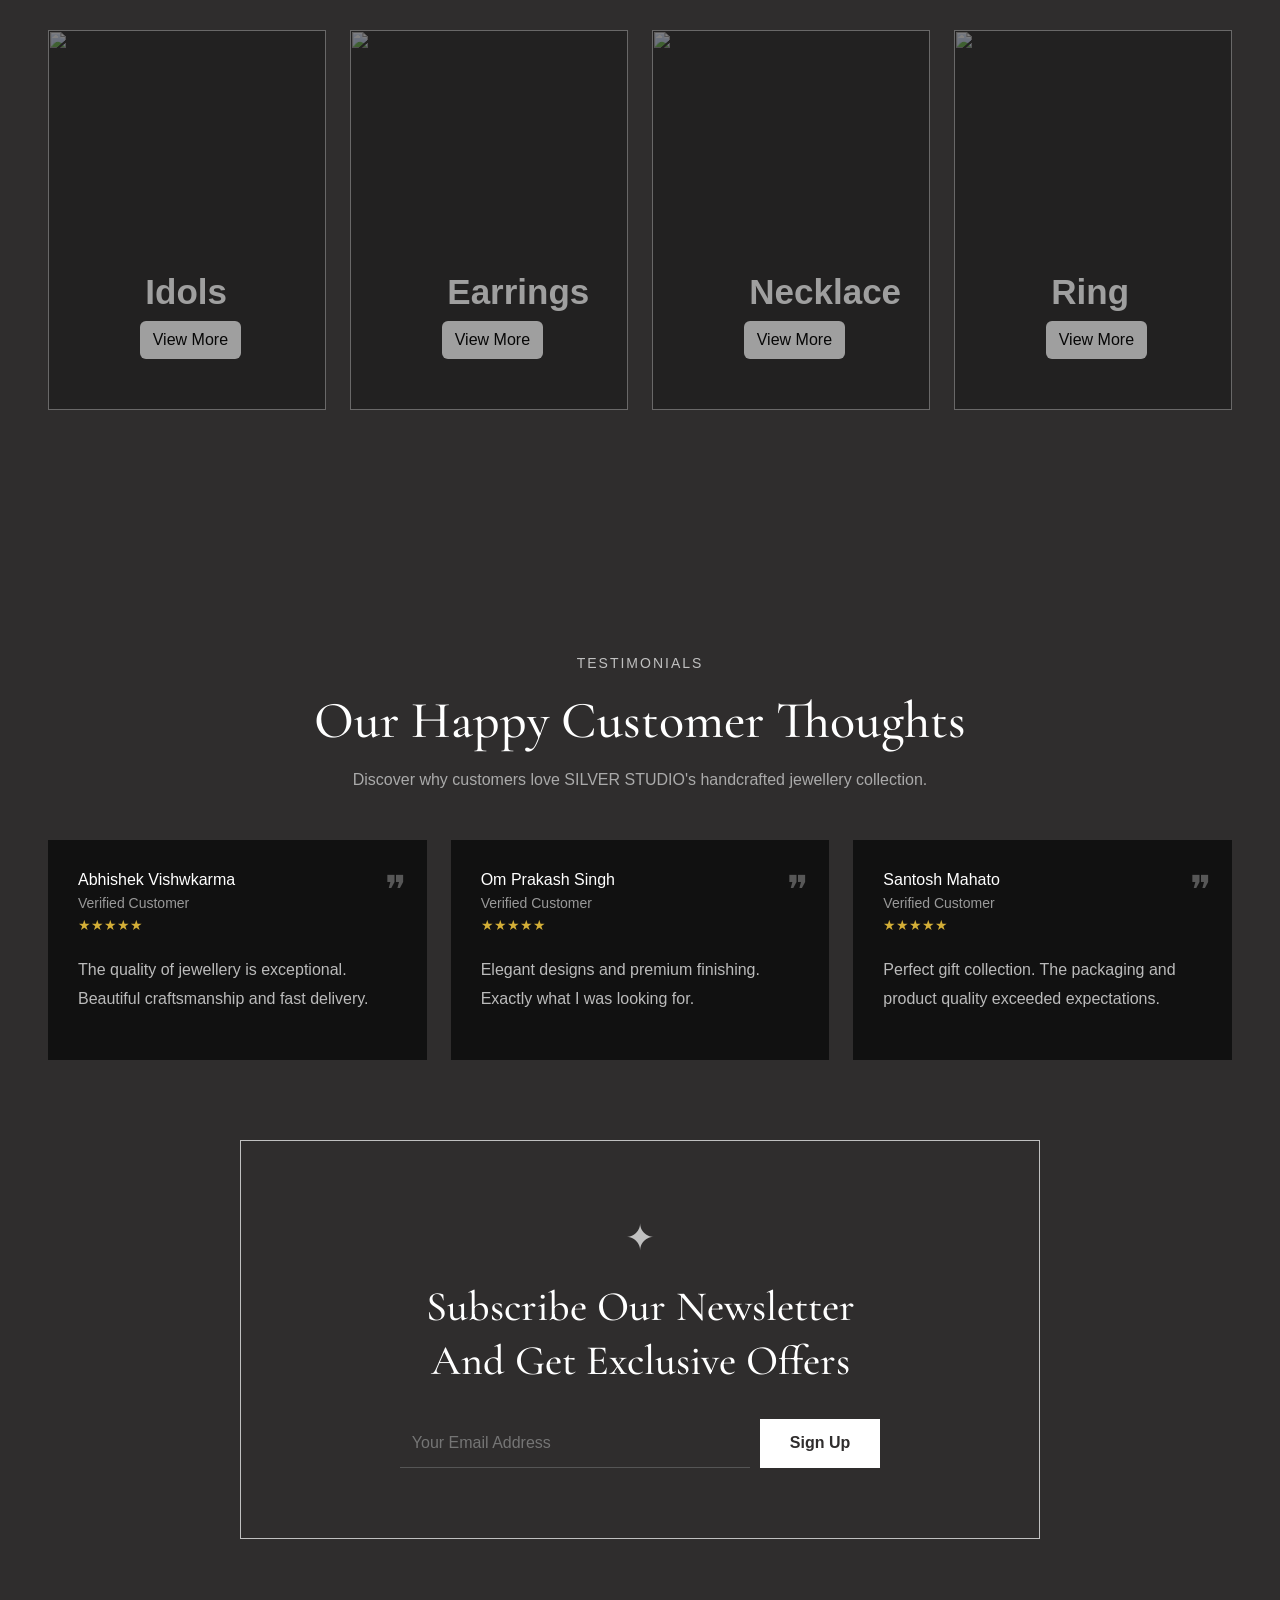
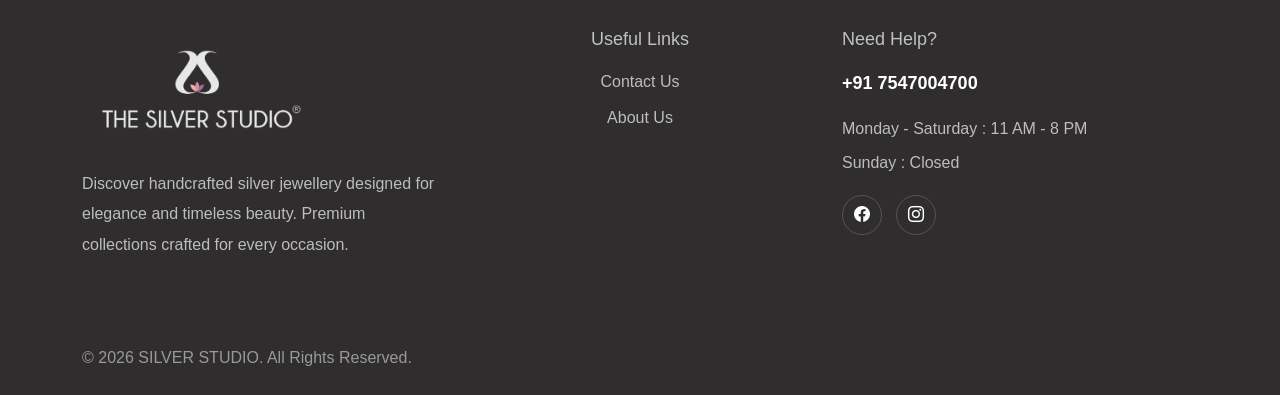
==== commit b1f33155: "remove payment section" ====
--- a/index.html
+++ b/index.html
@@ -1104,12 +1104,12 @@
                     crafted for every occasion.
                 </p>
 
-                <div class="payment-icons">
+                <!-- <div class="payment-icons">
                     <img src="images/visa.png" alt="">
                     <img src="images/mastercard.png" alt="">
                     <img src="images/paypal.png" alt="">
                     <img src="images/rupay.png" alt="">
-                </div>
+                </div> -->
 
             </div>
 
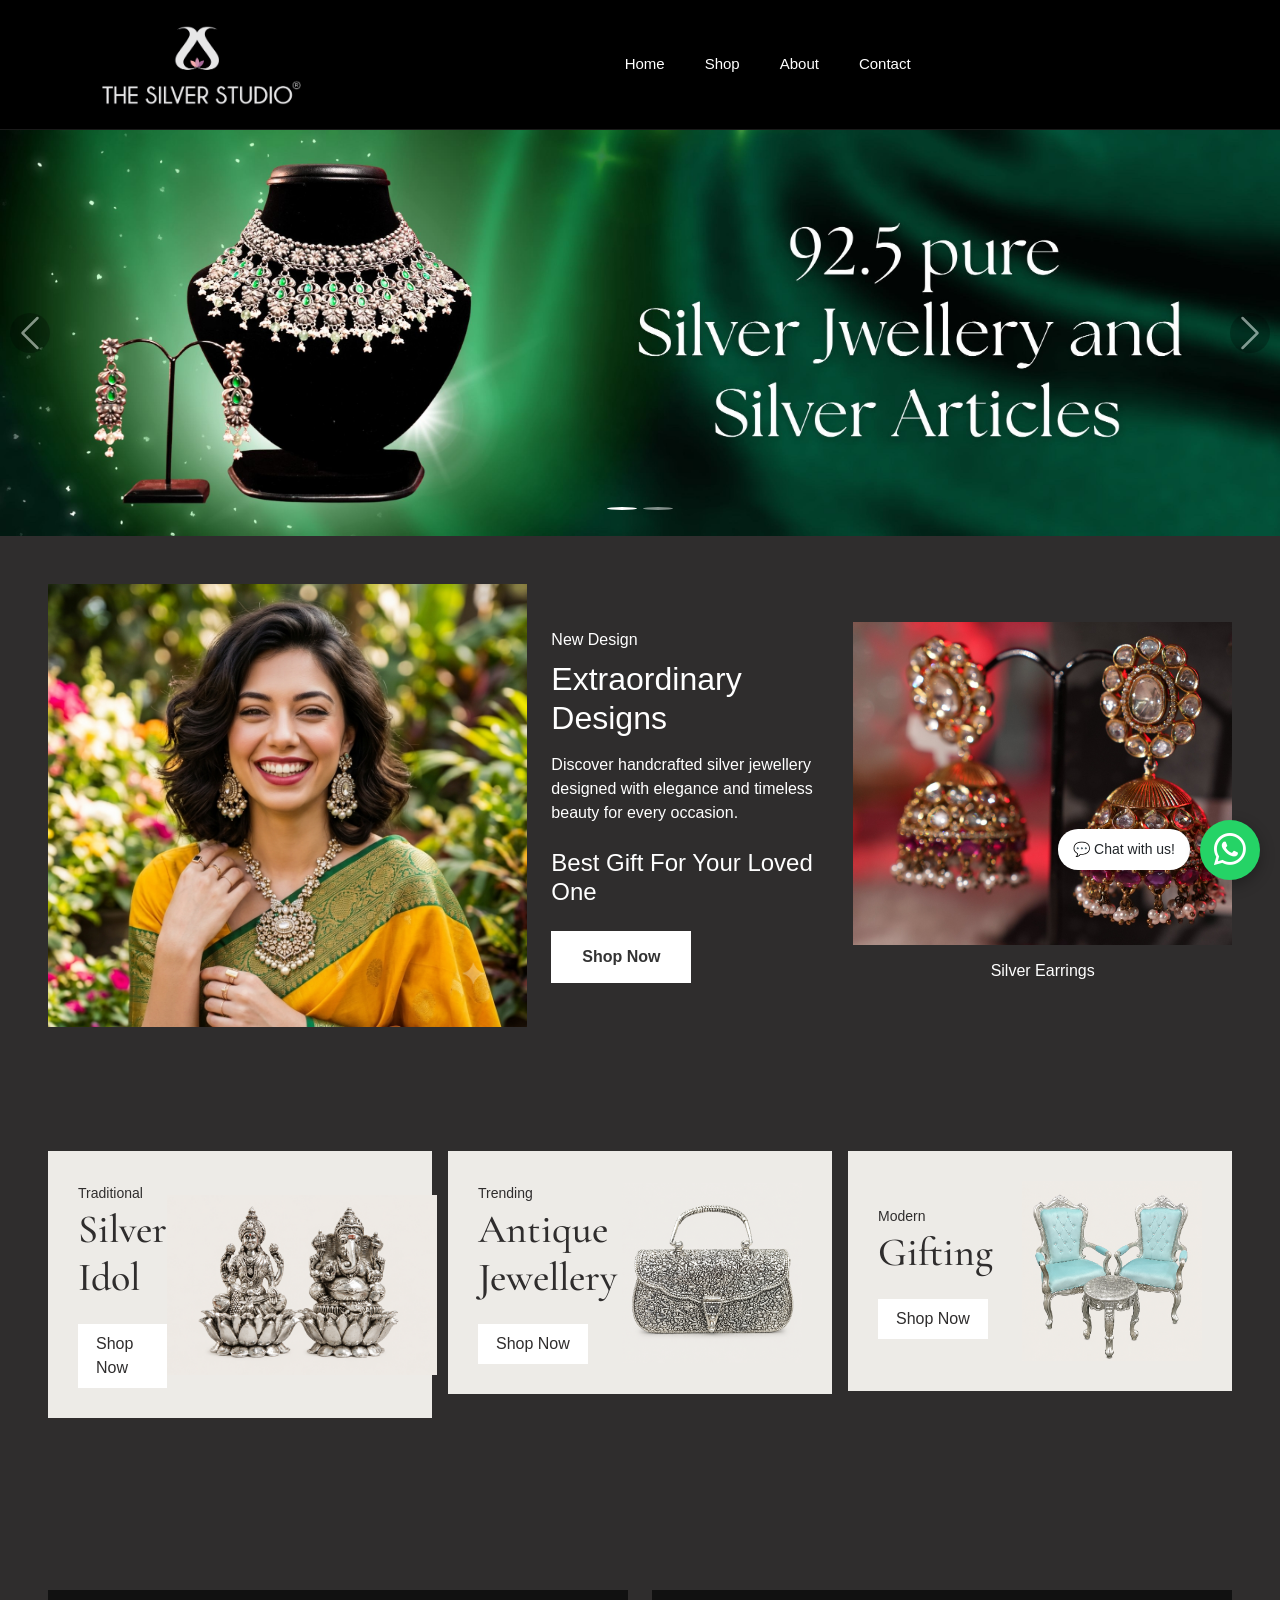
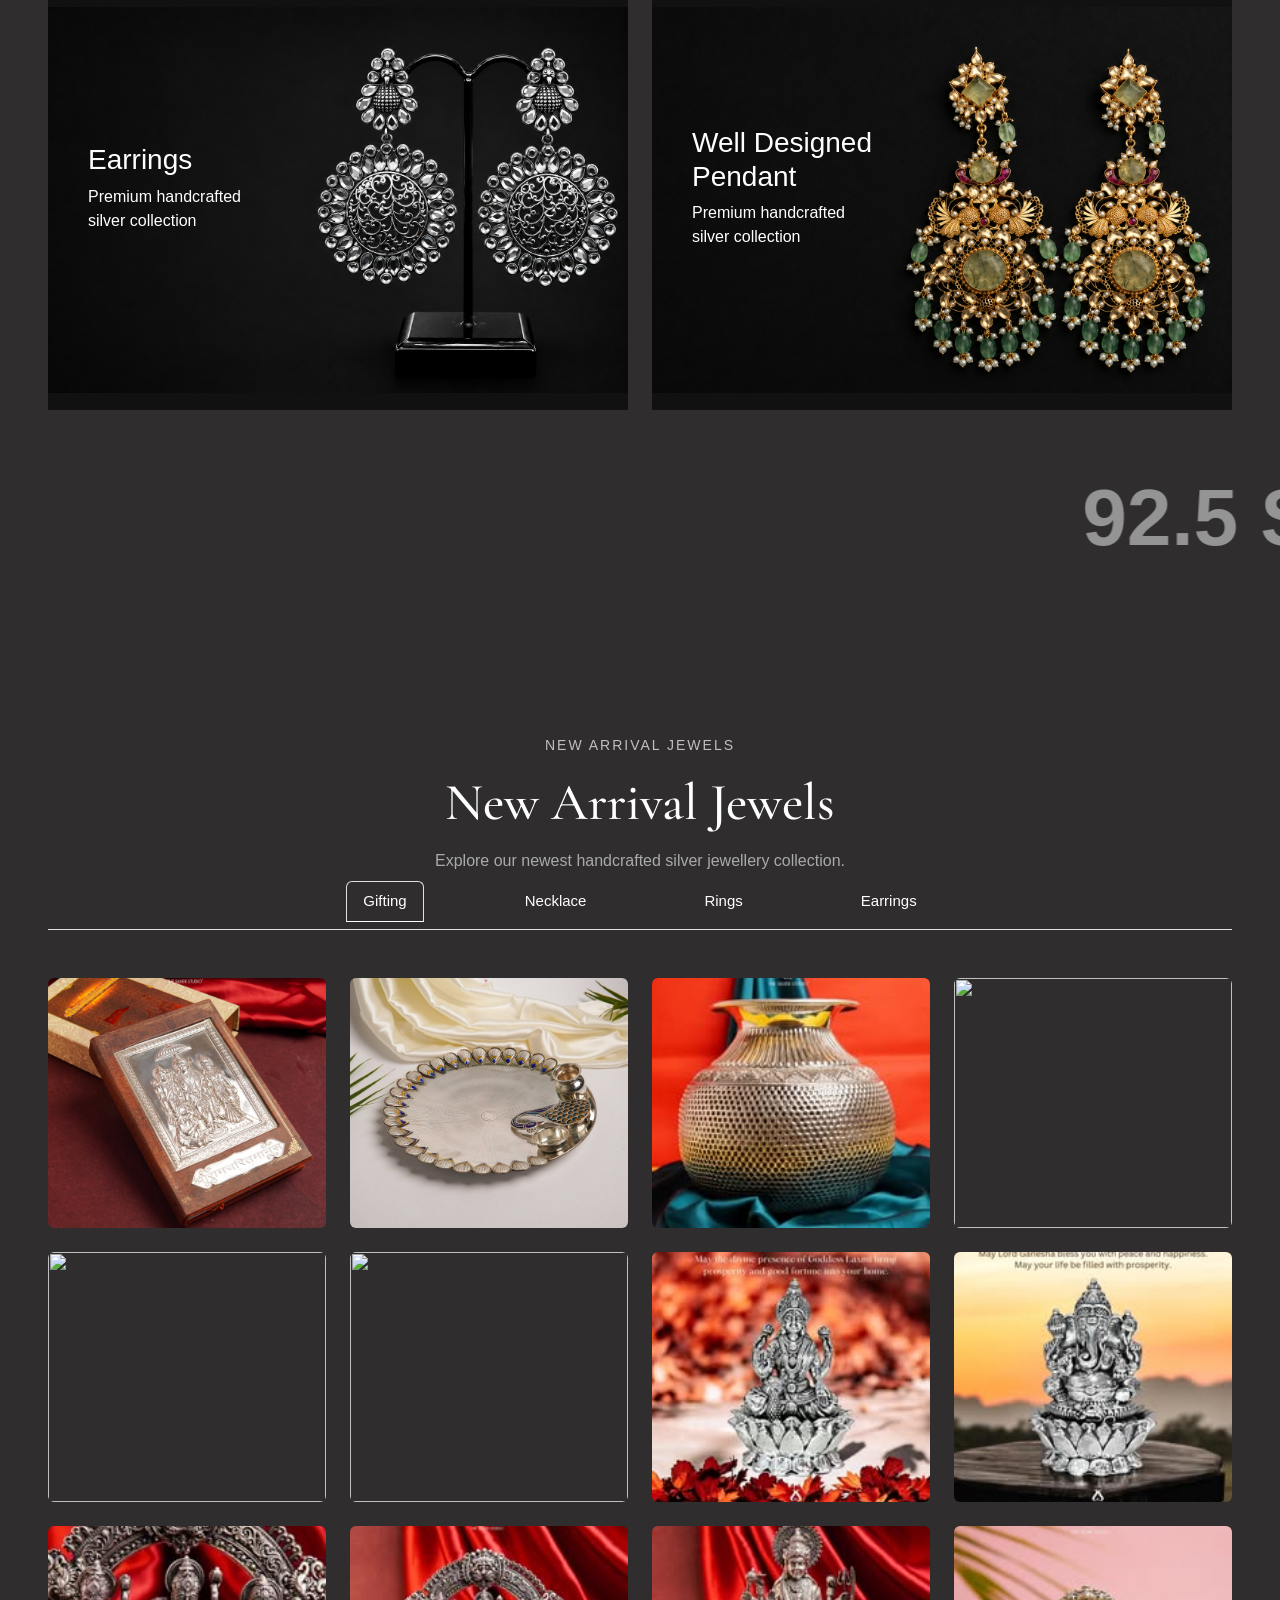
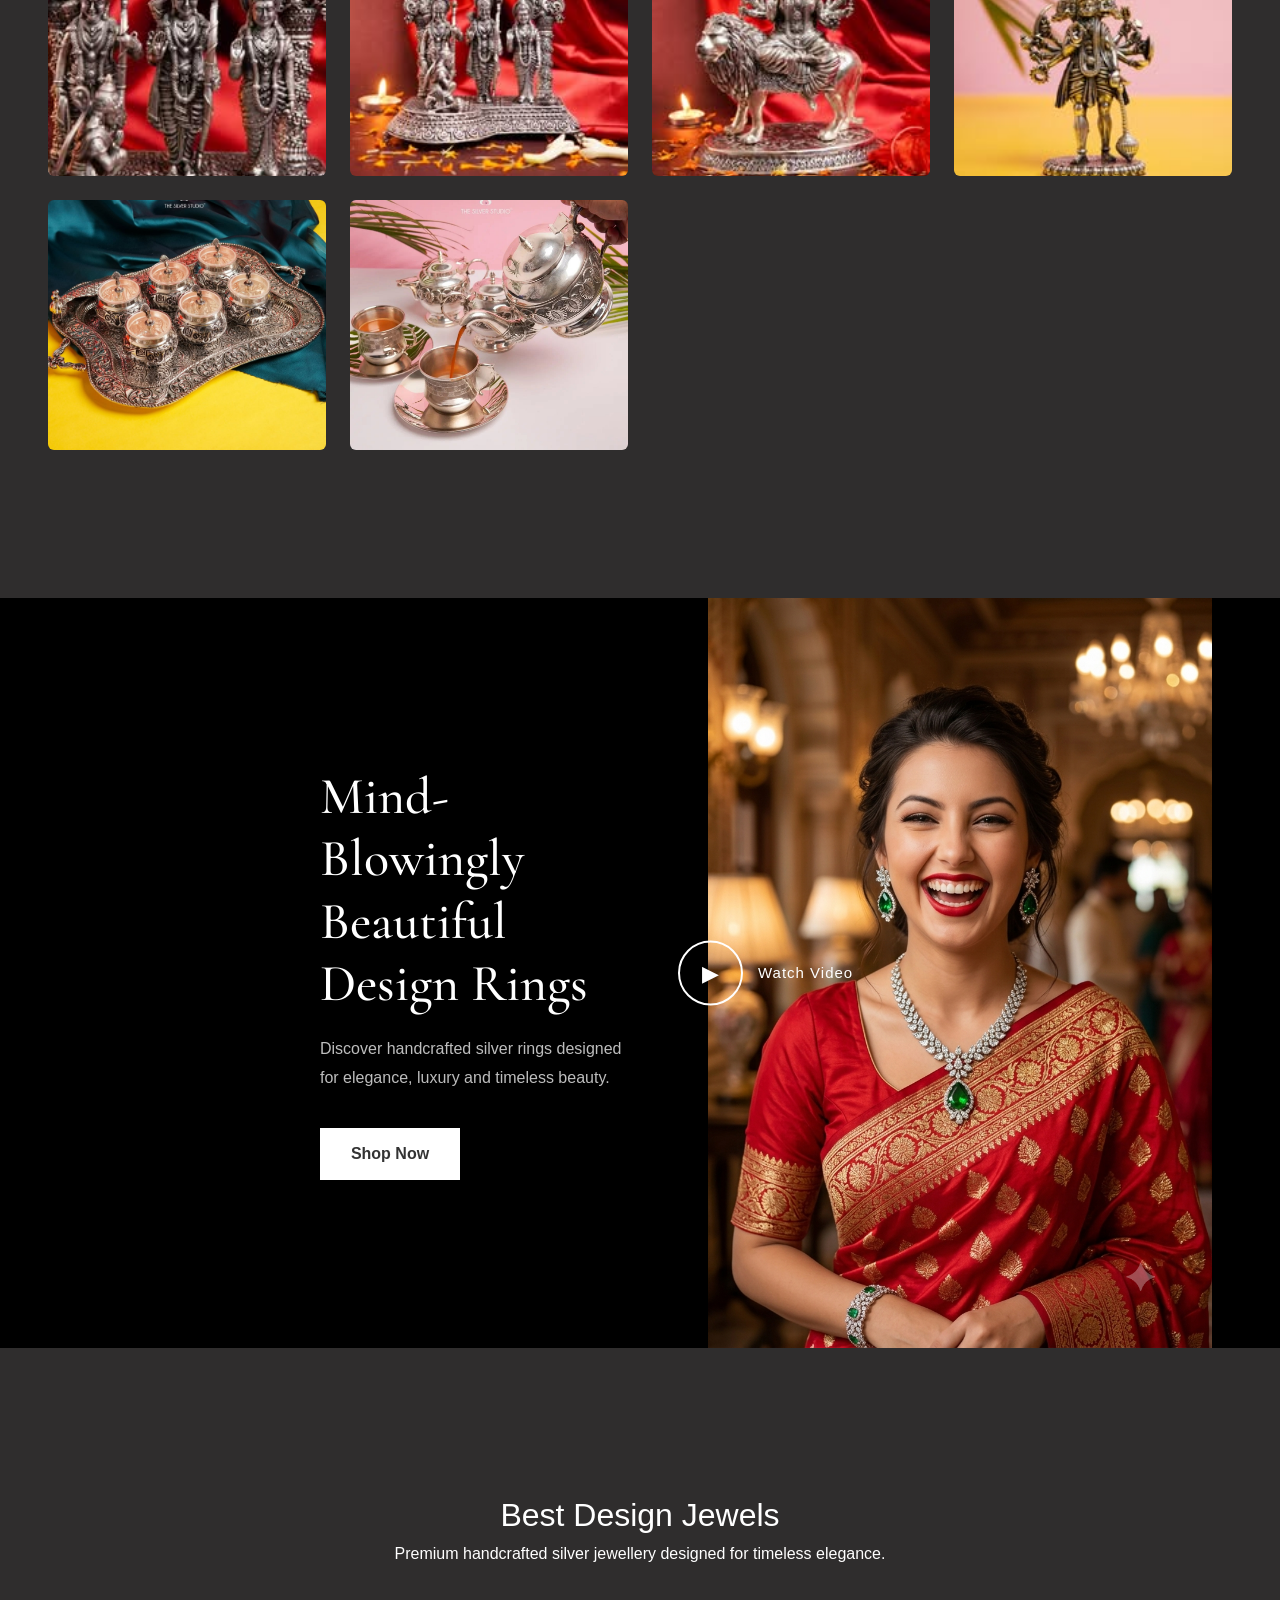
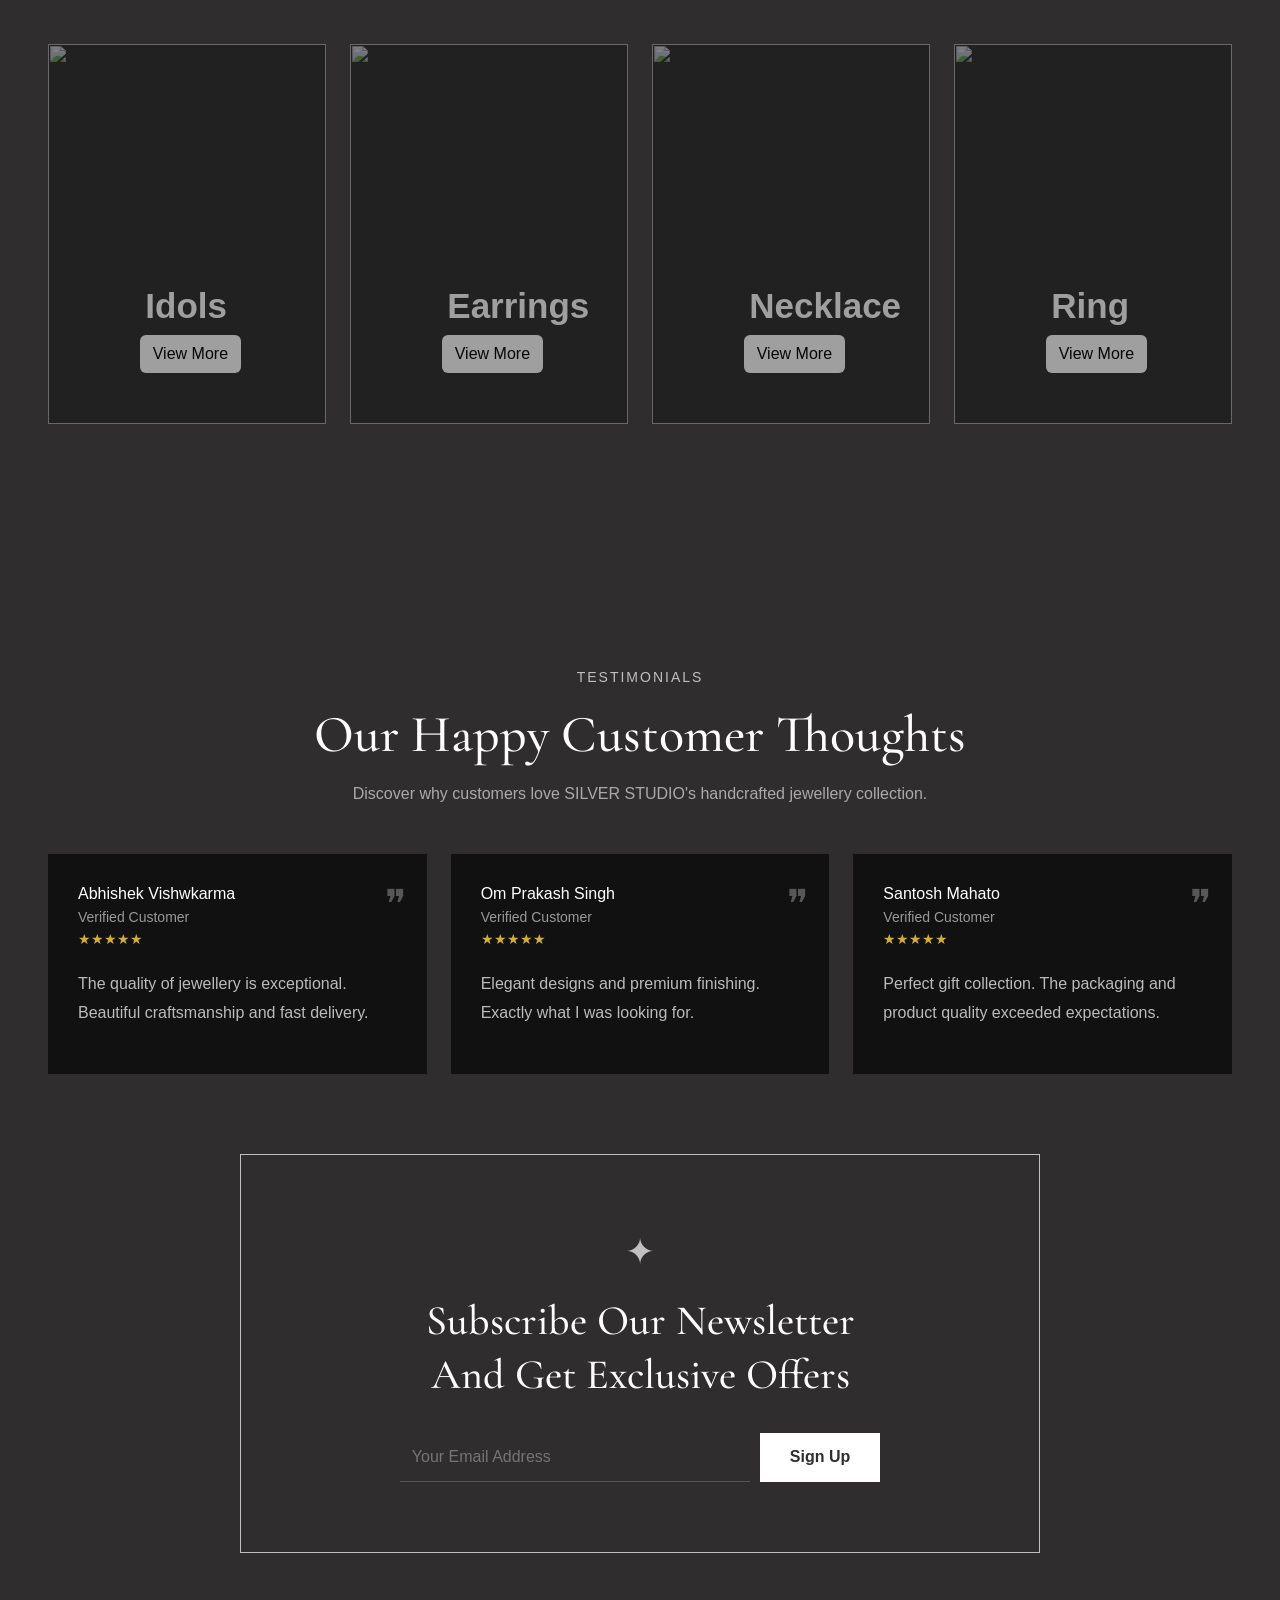
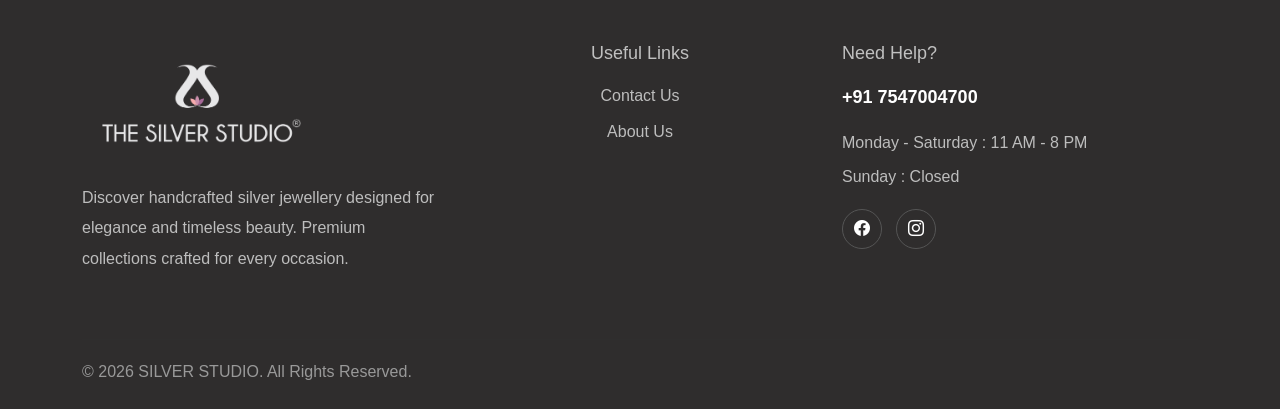
==== commit 6647212c: "remove payment section1" ====
--- a/index.html
+++ b/index.html
@@ -781,8 +781,7 @@
     <div class="container-fluid px-lg-5">
 
         <!-- Top Products -->
-        <div class="row g-4 mb-5">  
-            <div class="text-center mb-4">
+                <div class="text-center mb-4">
                     <h2>Best Design Jewels</h2>
 
                     <p>
@@ -790,8 +789,10 @@
                         designed for timeless elegance.
                     </p>
 </div>
+        <div class="row g-4 mb-5" style="margin-top: -70px;">  
+     
             <div class="col-lg-3 col-md-6">
-                <div class="jewel-card">
+                <div class="jewel-card" style="margin-top:100px;">
                     <img src="images/idol1.JPG" alt="" style="opacity:0.4;">
                     <h6 style="margin-top:-50%;margin-left:35%;font-size:35px;font-weight:700;">Idols</h6>
                     <a href="#" class="btn" style="margin-left: 33%;background-color: #fff;color: #000;">View More</a>
@@ -802,7 +803,7 @@
             </div>
 
             <div class="col-lg-3 col-md-6">
-                <div class="jewel-card">
+                <div class="jewel-card" style="margin-top:100px;">
                     <img src="images/earring1.JPG" alt="" style="opacity:0.4;">
                             <h6 style="margin-top:-50%;margin-left:35%;font-size:35px;font-weight:700;">Earrings</h6>
                             <a href="#" class="btn" style="margin-left: 33%;background-color: #fff;color: #000;">View More</a>
@@ -814,7 +815,7 @@
             </div>
 
             <div class="col-lg-3 col-md-6">
-                <div class="jewel-card">
+                <div class="jewel-card" style="margin-top:100px;">
                     <img src="images/necklace1.JPG" alt="" style="opacity:0.4;">
                       <h6 style="margin-top:-50%;margin-left:35%;font-size:35px;font-weight:700;">Necklace</h6>
                             <a href="#" class="btn" style="margin-left: 33%;background-color: #fff;color: #000;">View More</a>
@@ -825,7 +826,7 @@
             </div>
 
             <div class="col-lg-3 col-md-6">
-                <div class="jewel-card">
+                <div class="jewel-card" style="margin-top:100px;">
                     <img src="images/ring1.JPG" alt="" style="opacity:0.4;">
                            <h6 style="margin-top:-50%;margin-left:35%;font-size:35px;font-weight:700;">Ring</h6>
                             <a href="#" class="btn" style="margin-left: 33%;background-color: #fff;color: #000;">View More</a>
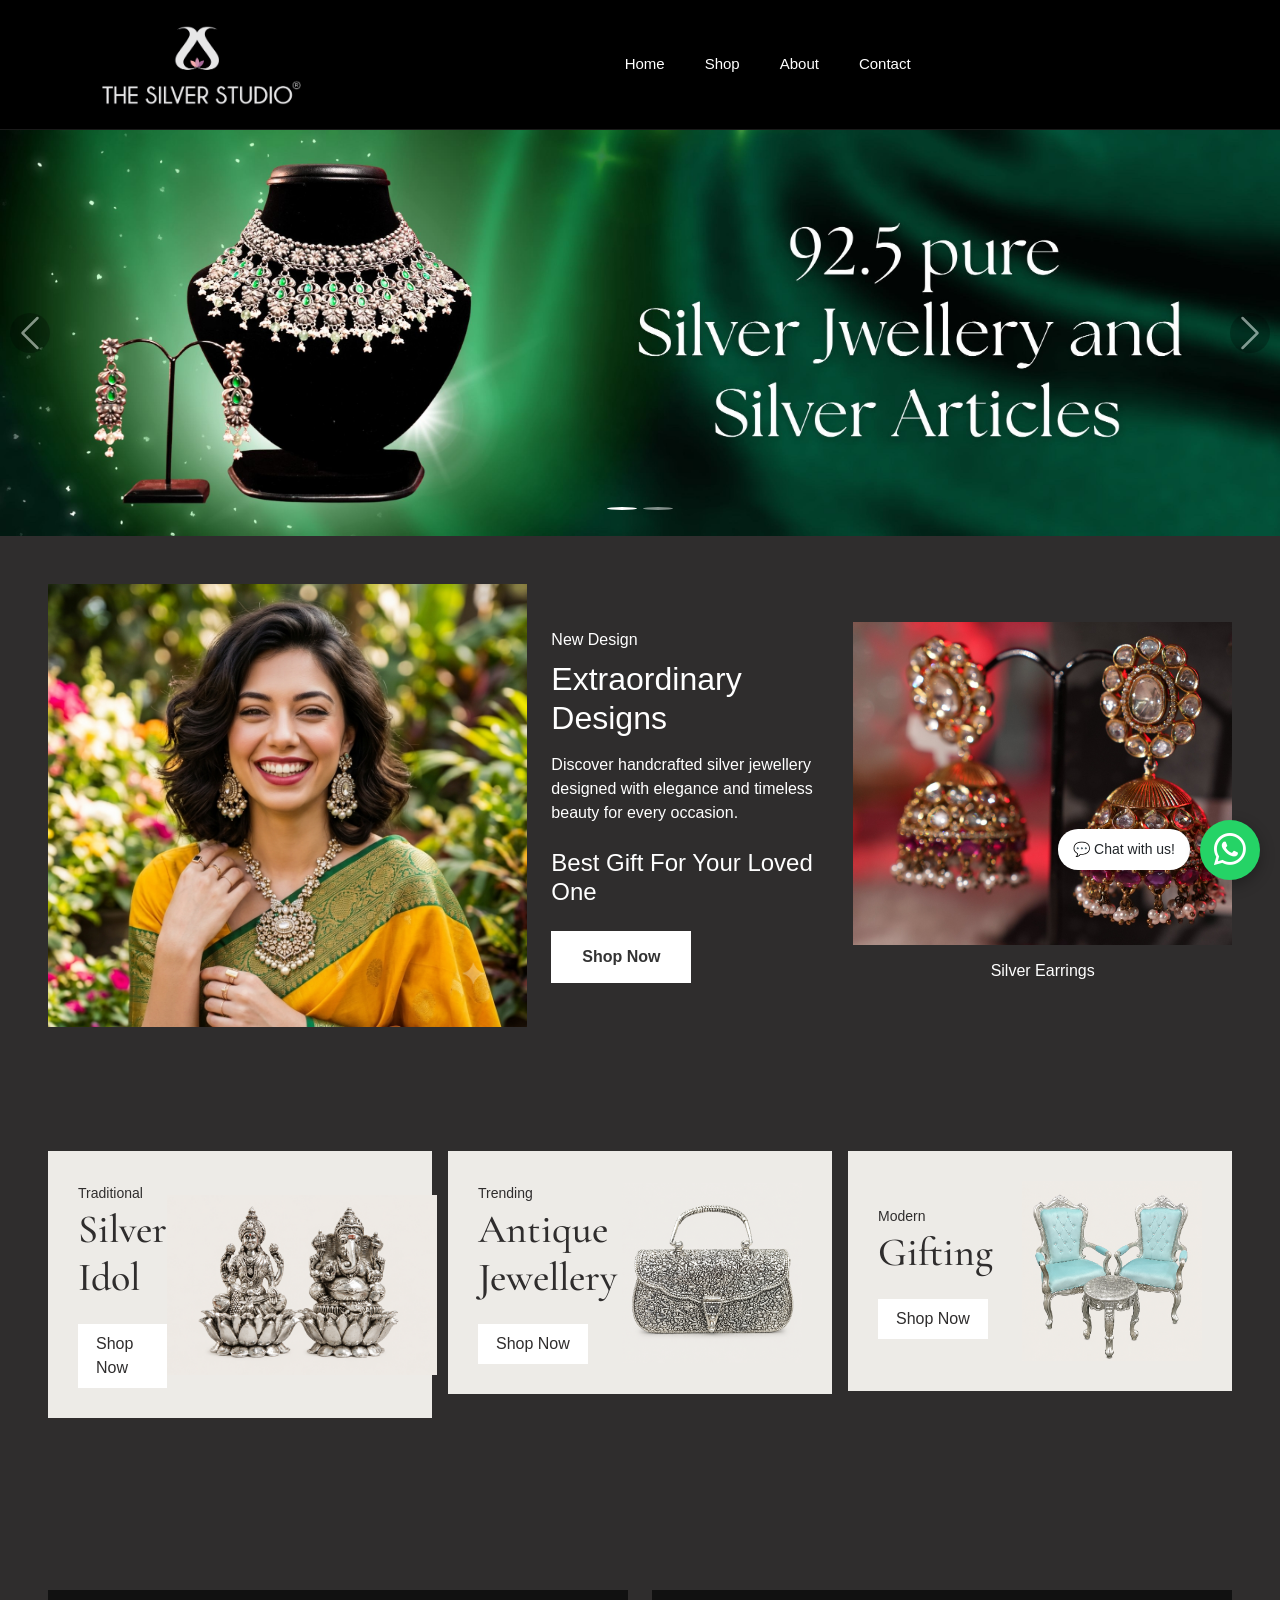
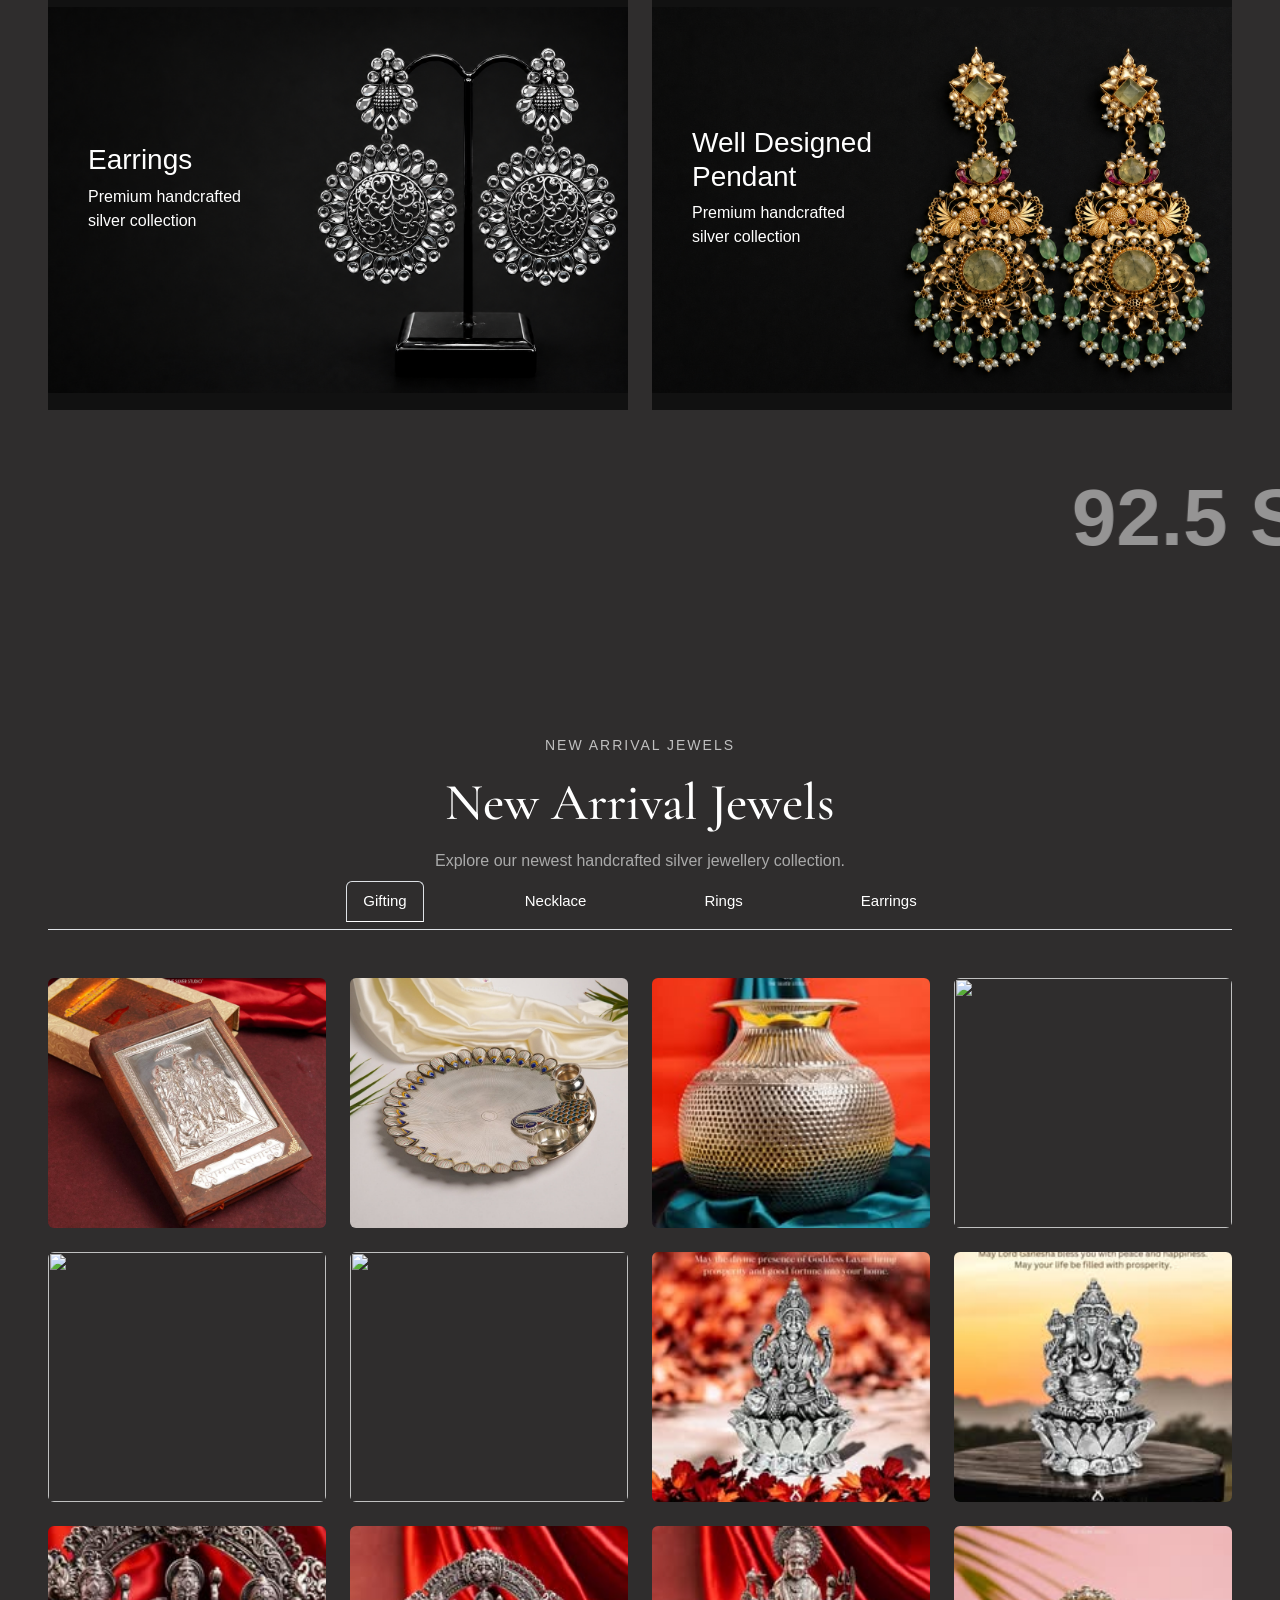
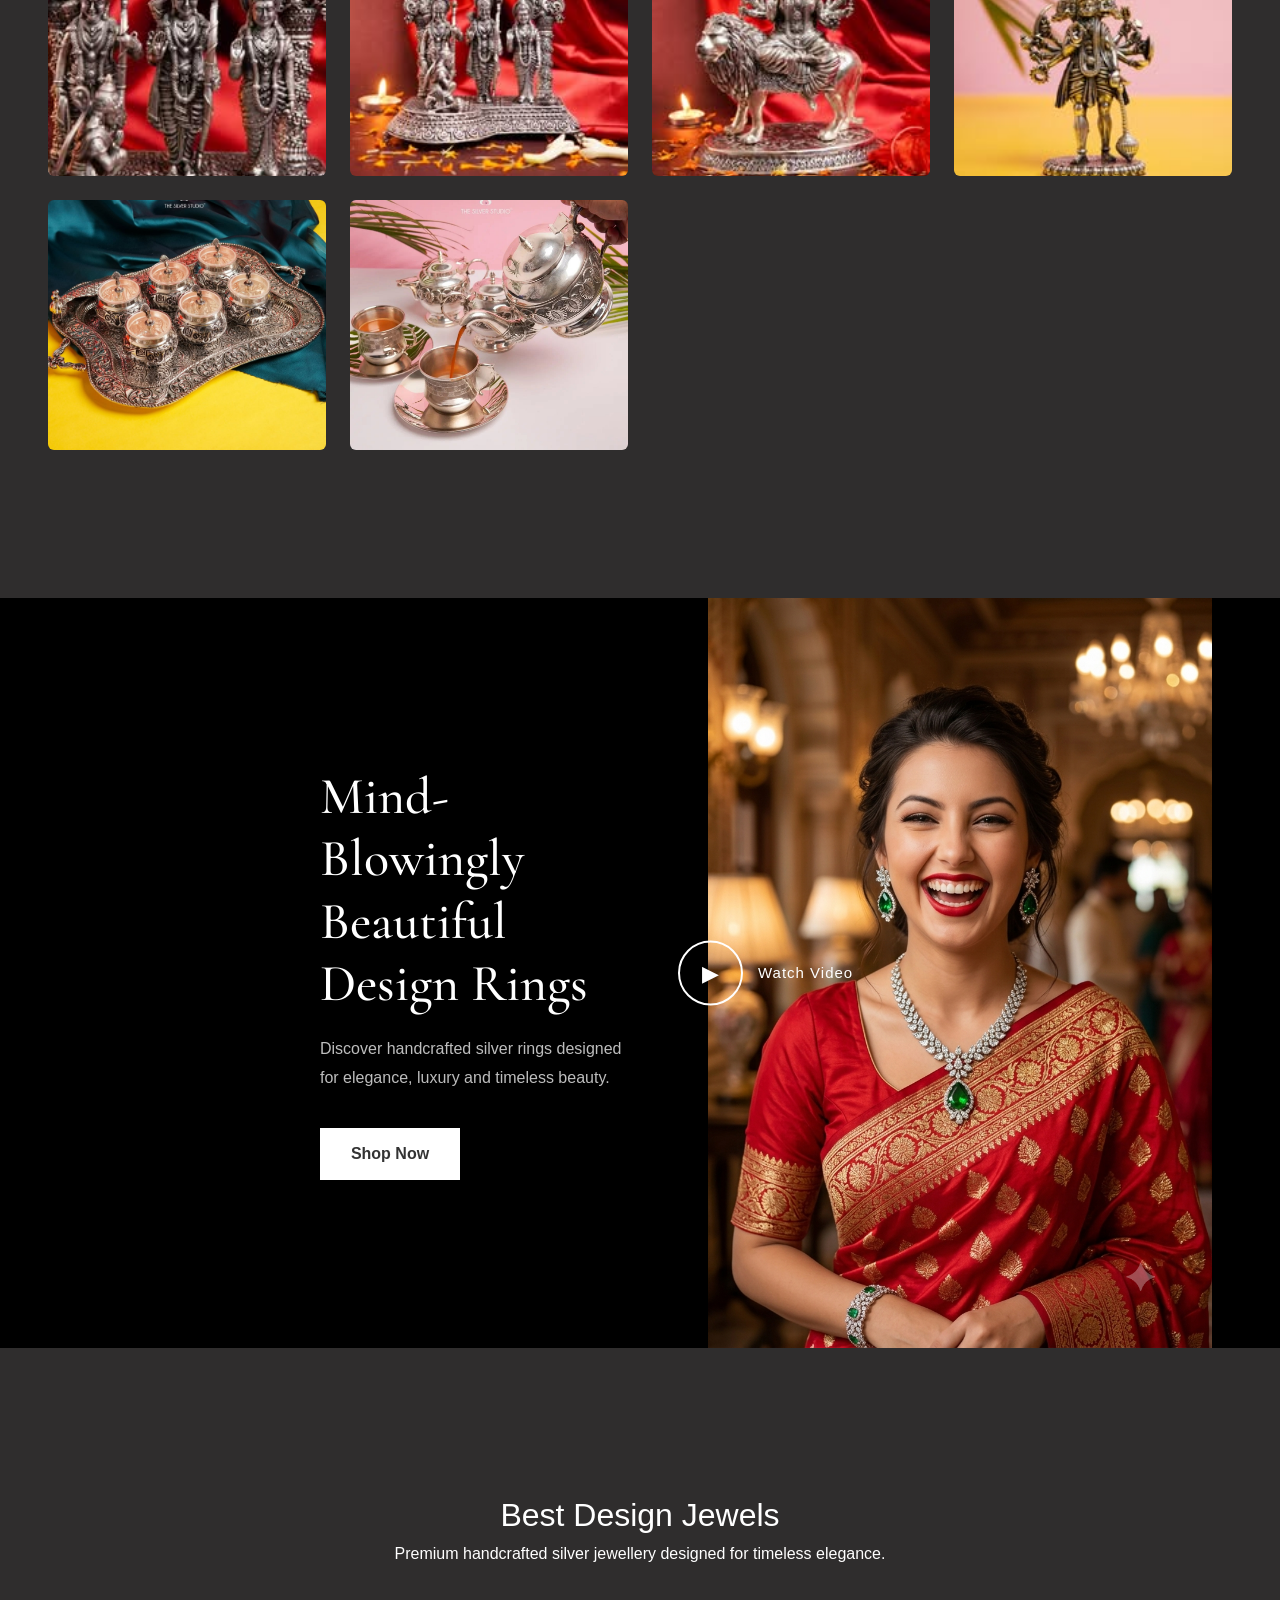
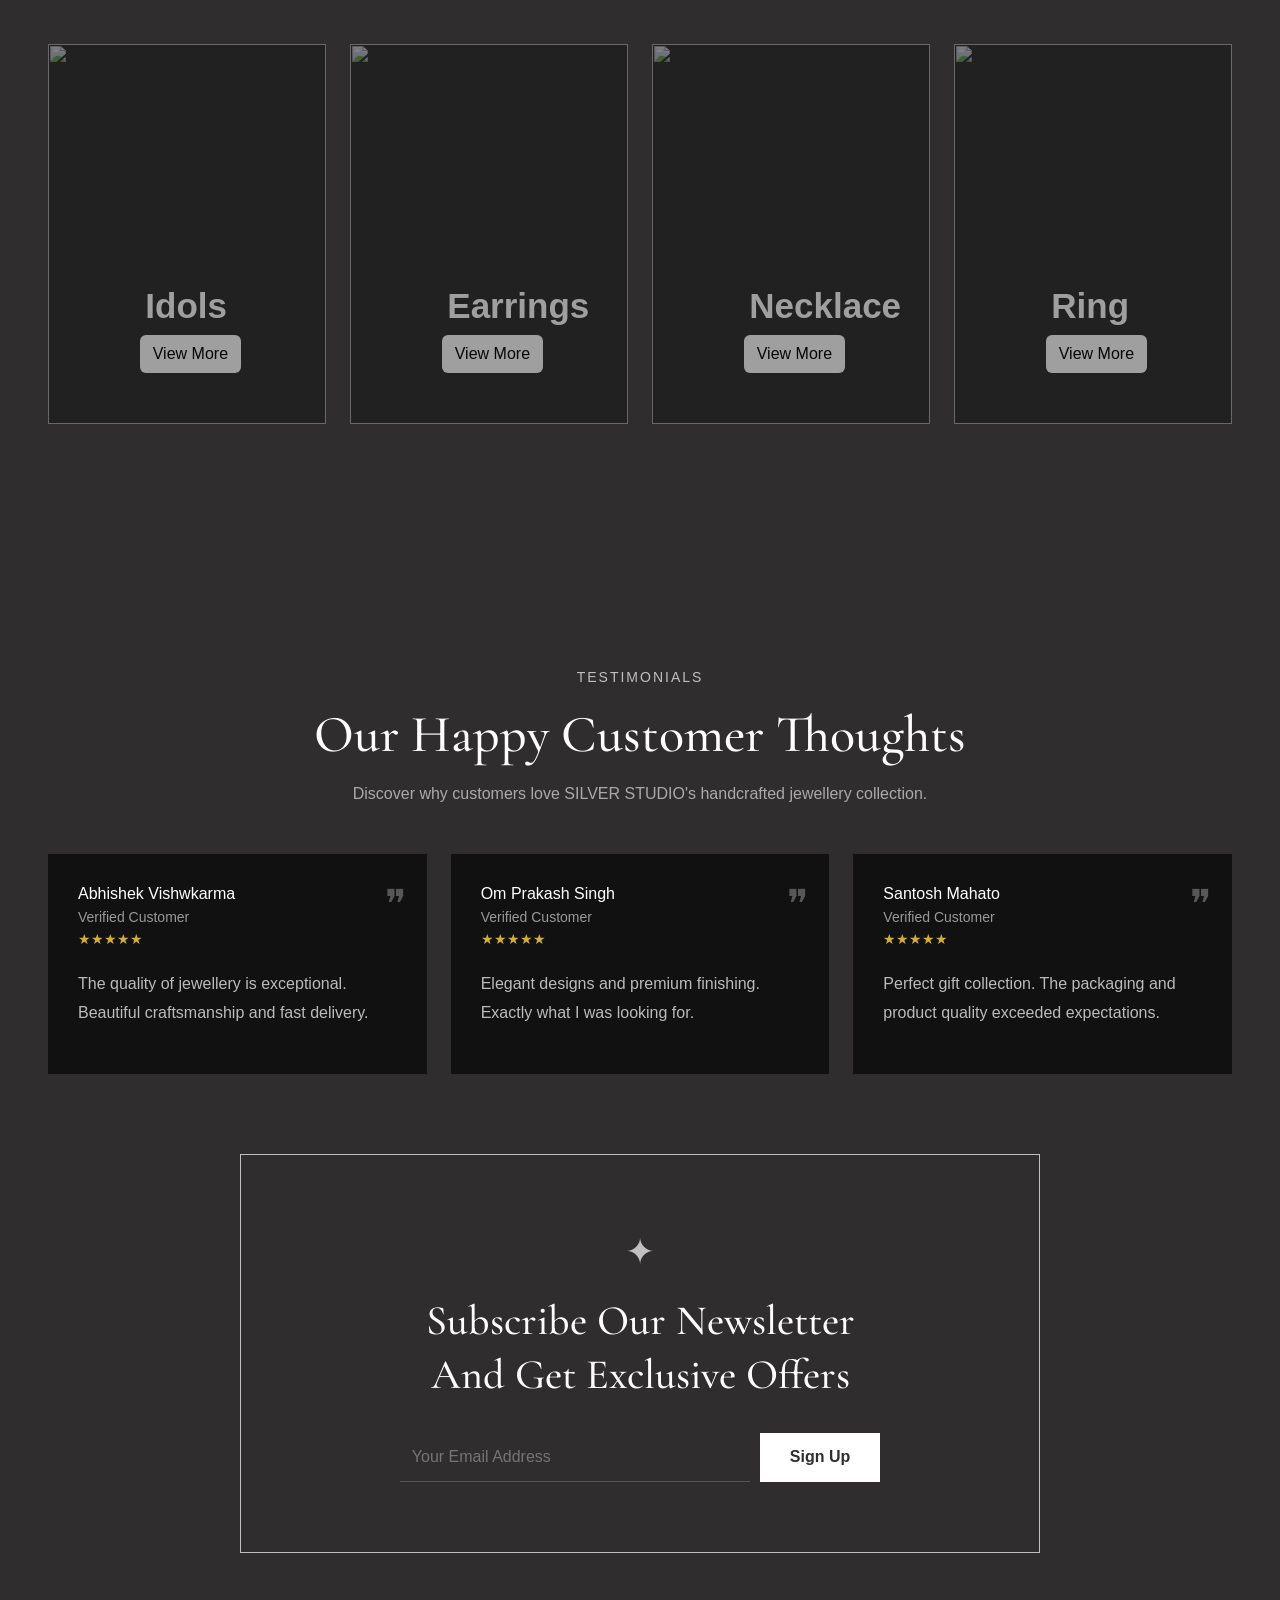
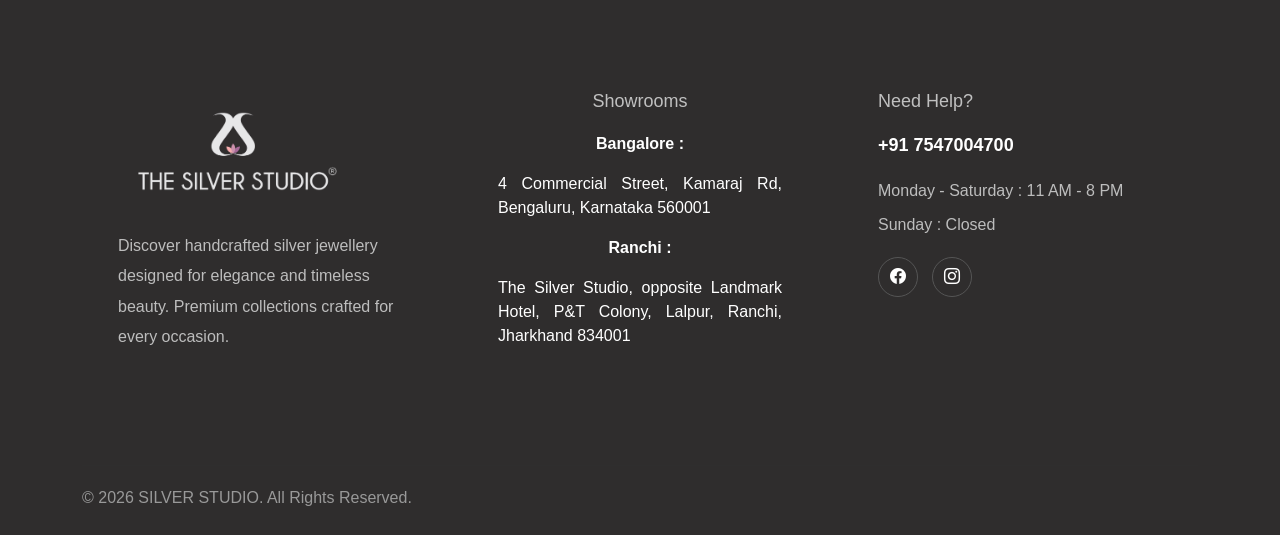
==== commit 64ede10a: "update address" ====
--- a/index.html
+++ b/index.html
@@ -1091,7 +1091,7 @@
         <div class="row gy-5">
 
             <!-- Logo & About -->
-            <div class="col-lg-4">
+            <div class="col-lg-4 p-5">
 
                 <div class="footer-logo">
                     <a class="navbar-brand" href="#">
@@ -1117,13 +1117,15 @@
             <!-- Useful Links -->
             
 
-            <div class="col-lg-4 col-md-4 text-center">
-
-                <h5>Useful Links</h5>
+            <div class="col-lg-4 col-md-4 text-center p-5">
+
+                <h5>Showrooms</h5>
 
                 <ul class="footer-links">
-                    <li><a href="#">Contact Us</a></li>
-                    <li><a href="#">About Us</a></li>
+                    <li><p><strong>Bangalore : </strong></p></li>
+                    <li><p style="text-align:justify">4 Commercial Street, Kamaraj Rd, Bengaluru, Karnataka 560001</p></li>
+                    <li><p><strong>Ranchi : </strong></p></li>
+                    <li><p style="text-align:justify">The Silver Studio, opposite Landmark Hotel, P&T Colony, Lalpur, Ranchi, Jharkhand 834001</p></li>
                 </ul>
 
             </div>
@@ -1143,7 +1145,7 @@
             </div> -->
 
             <!-- Contact -->
-            <div class="col-lg-4 col-md-4">
+            <div class="col-lg-4 col-md-4 p-5">
 
                 <h5>Need Help?</h5>
 
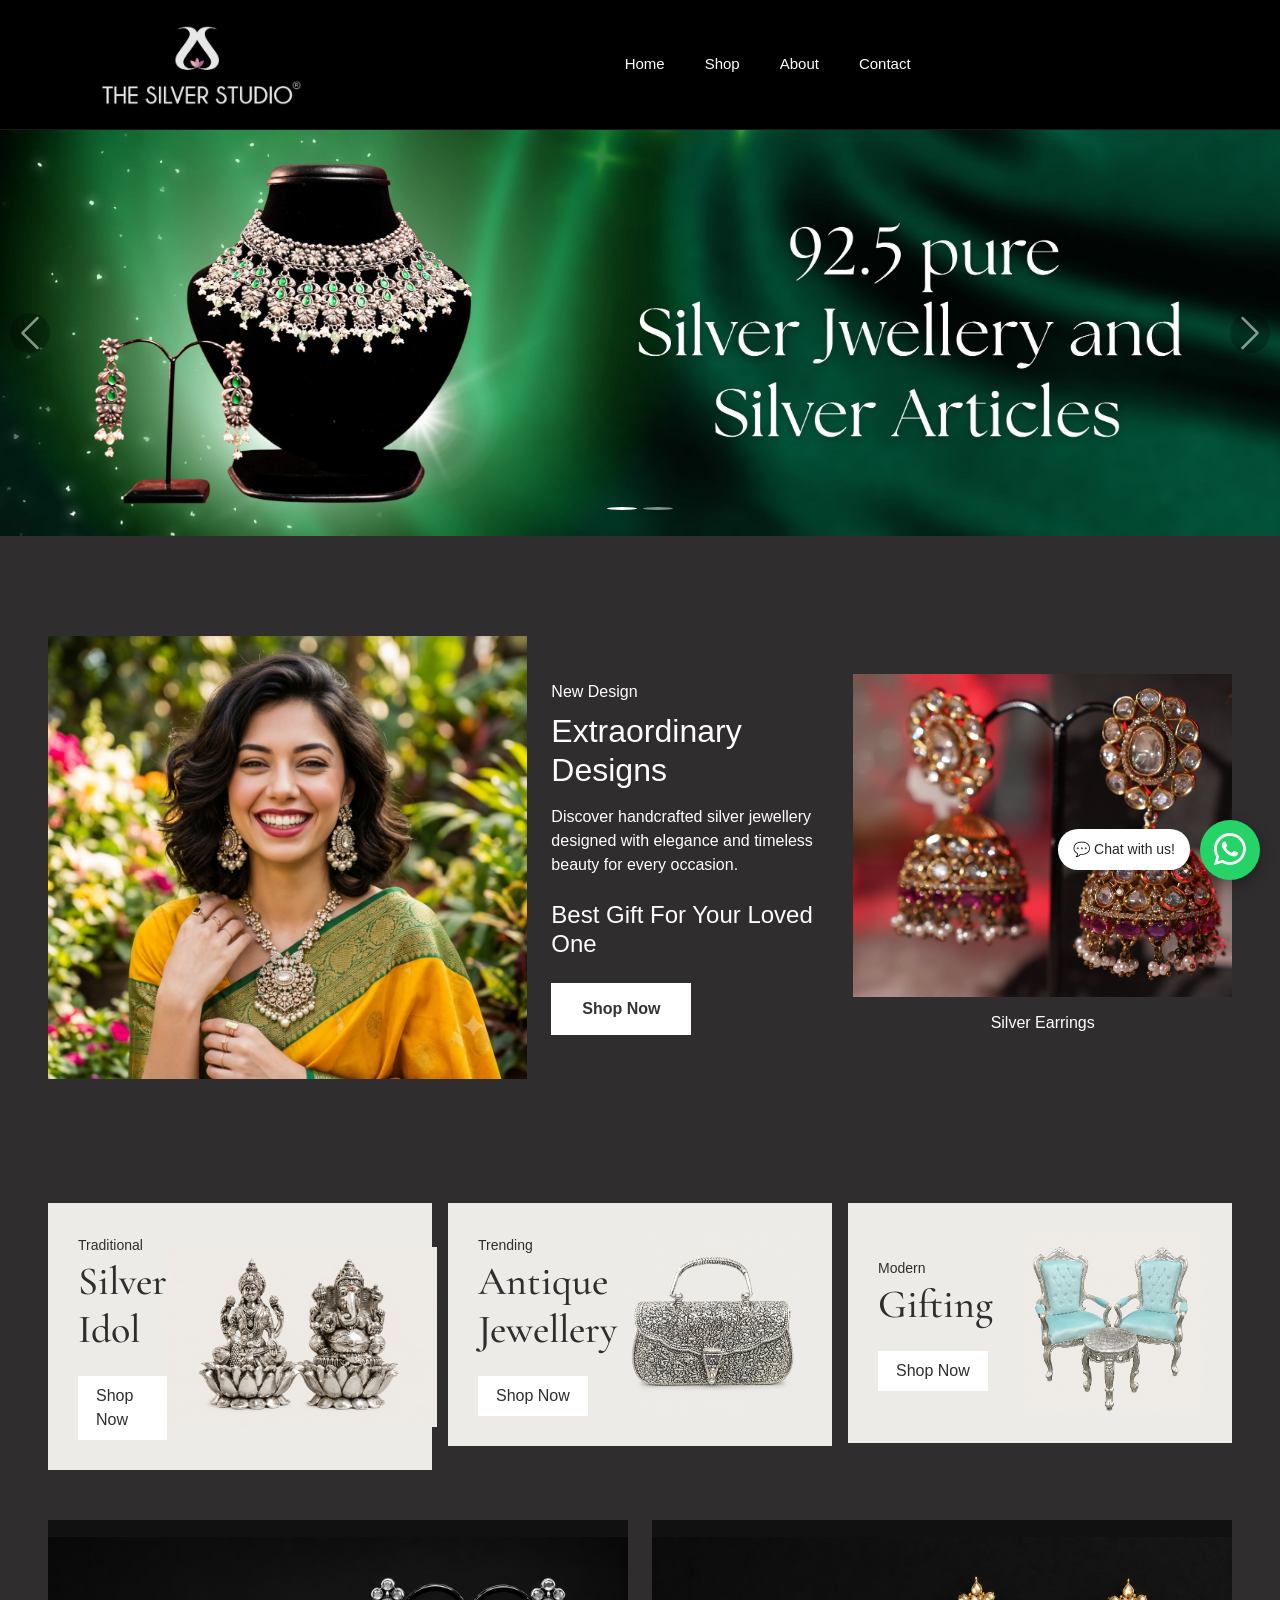
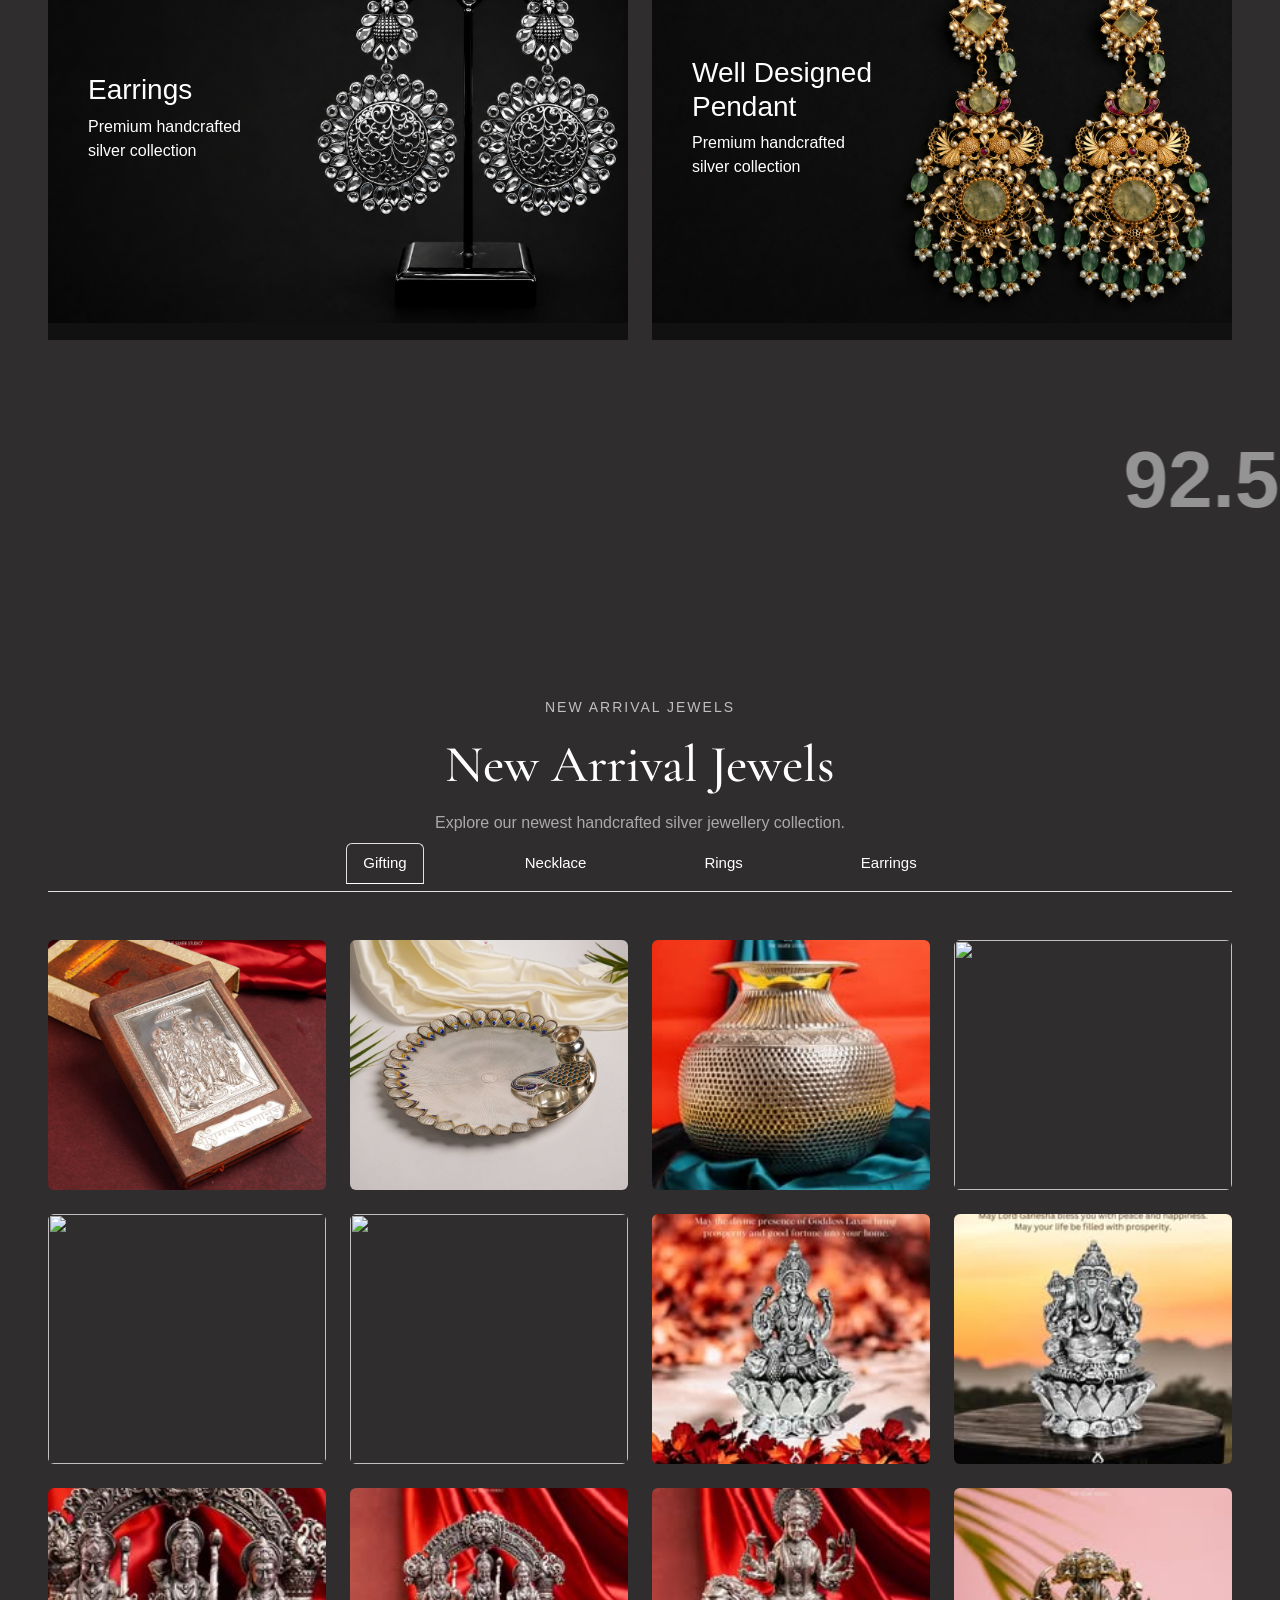
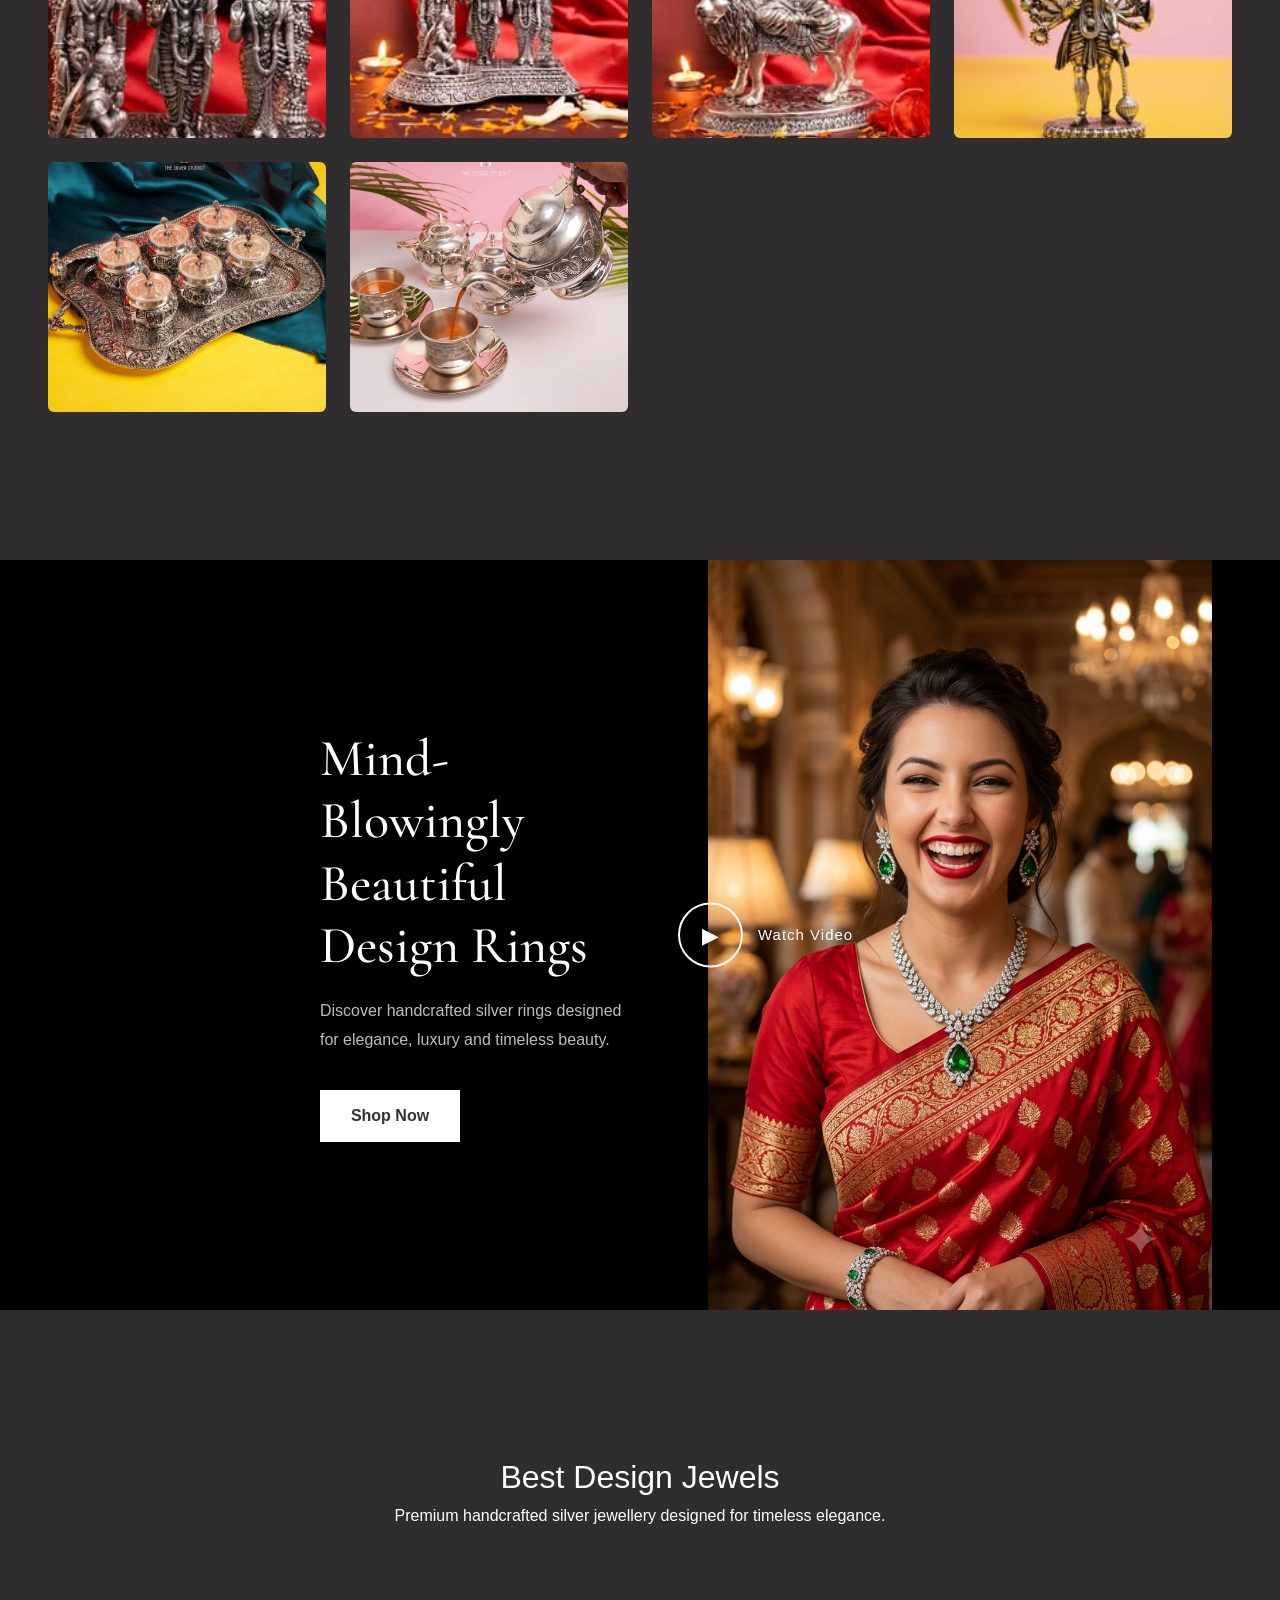
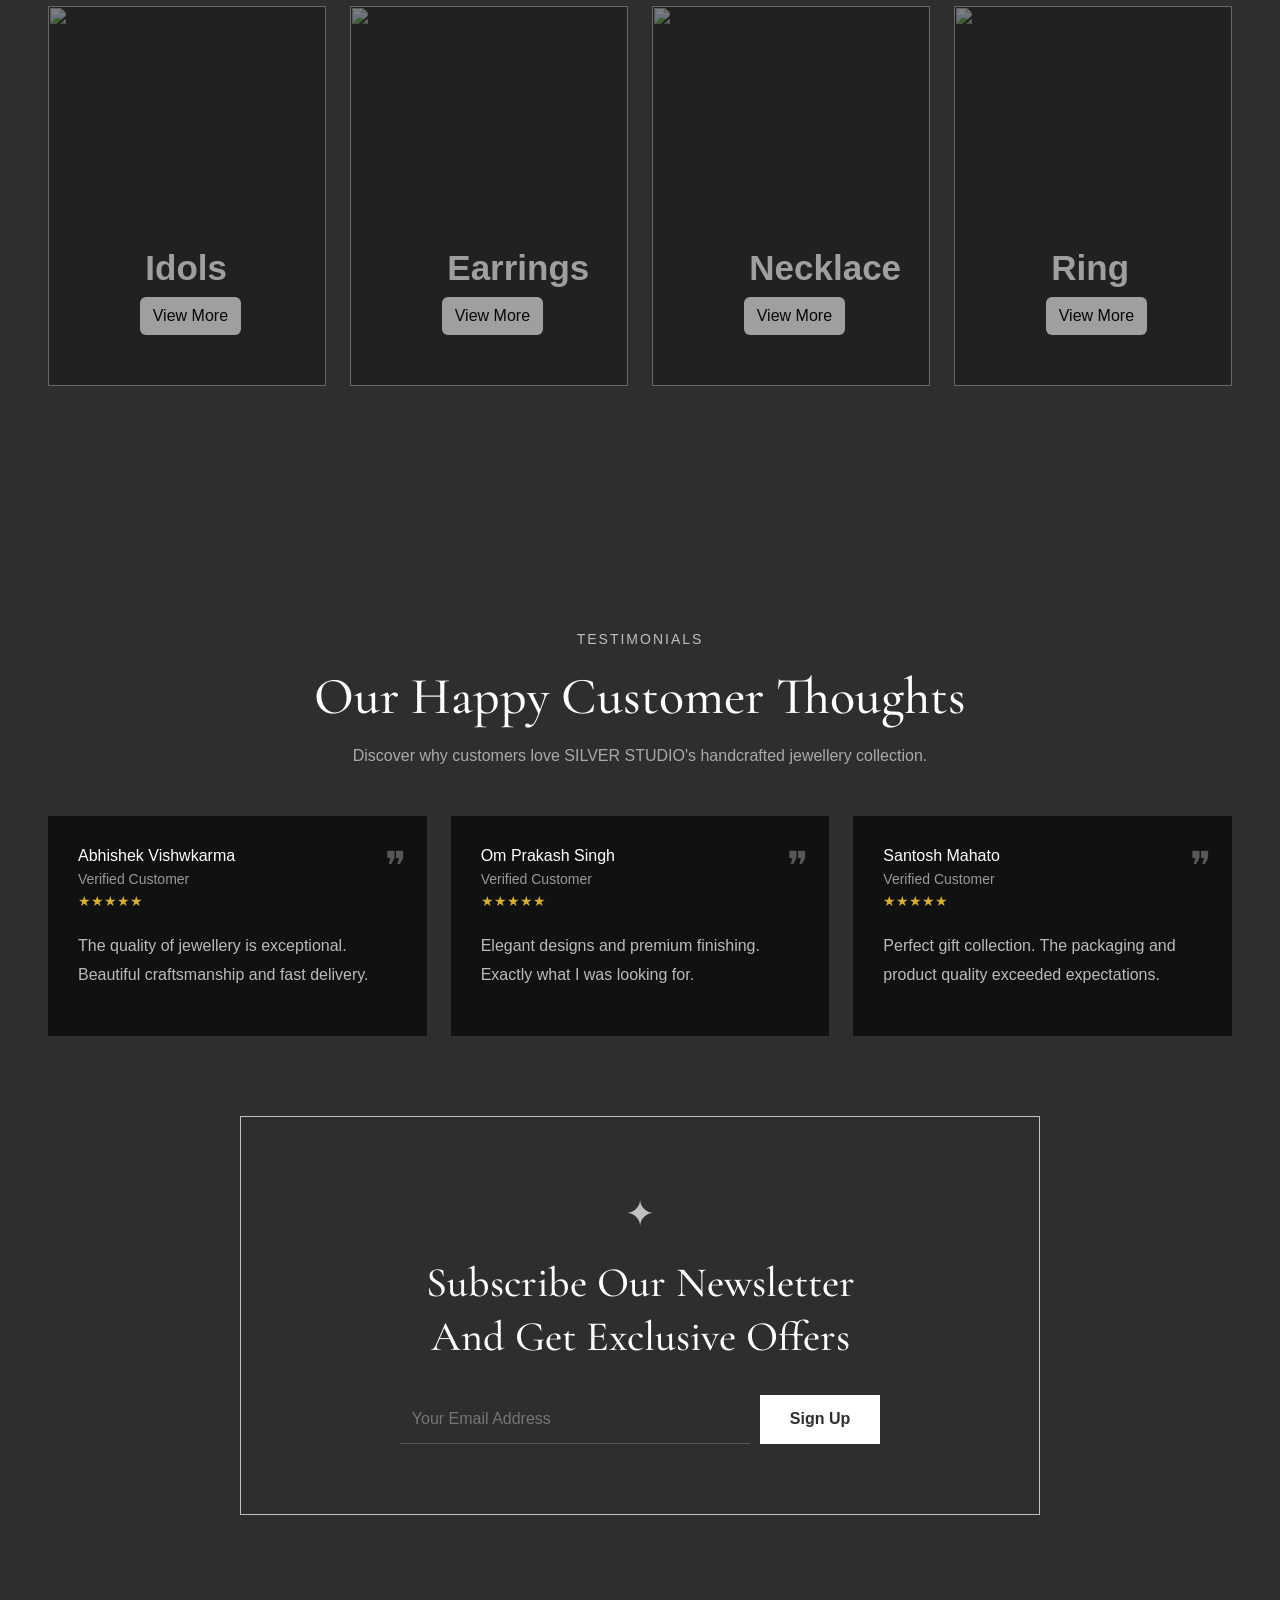
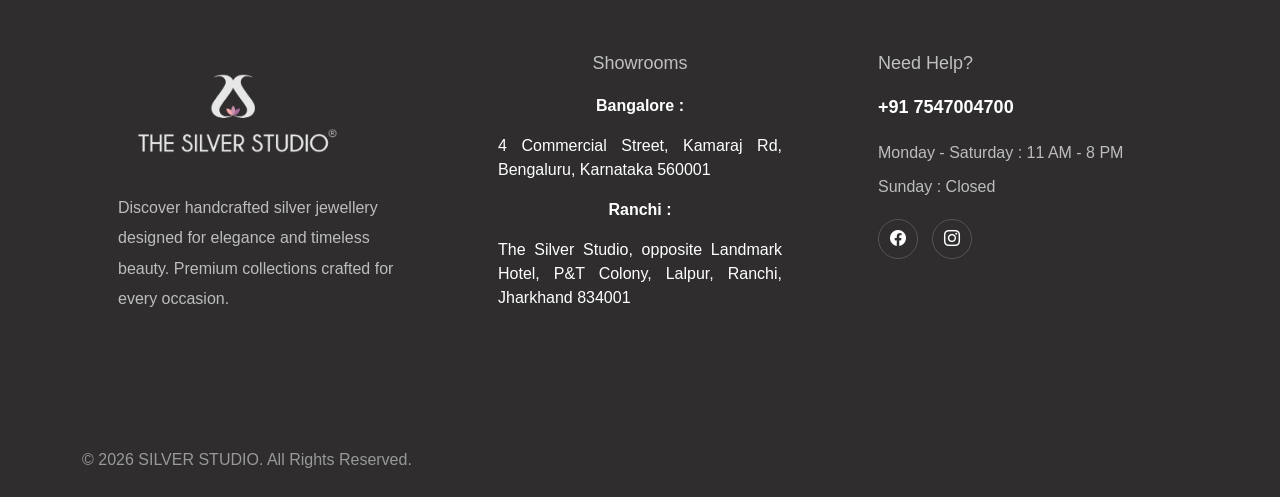
==== commit 6aebb69f: "update address6" ====
--- a/index.html
+++ b/index.html
@@ -160,6 +160,14 @@
                 font-size:13px;
             }
         }
+            .extraordinary-section{
+                margin-top:100px;
+            }
+        @media (max-width:991px){
+ .extraordinary-section{
+            margin-top:46px;
+        }
+        }
 </style>
 </head>
 <body>
@@ -333,7 +341,7 @@
 
     </div>
 </section> -->
-<section class="extraordinary-section mt-5">
+<section class="extraordinary-section">
     <div class="container-fluid px-lg-5">
 
         <div class="row align-items-center g-4">
@@ -427,7 +435,7 @@
         </div>
     </div>
 </section>
-<section class="offer-section py-5">
+<section class="offer-section" style="margin-top: 26px;">
     <div class="container-fluid px-lg-5">
 
         <div class="row g-4">
